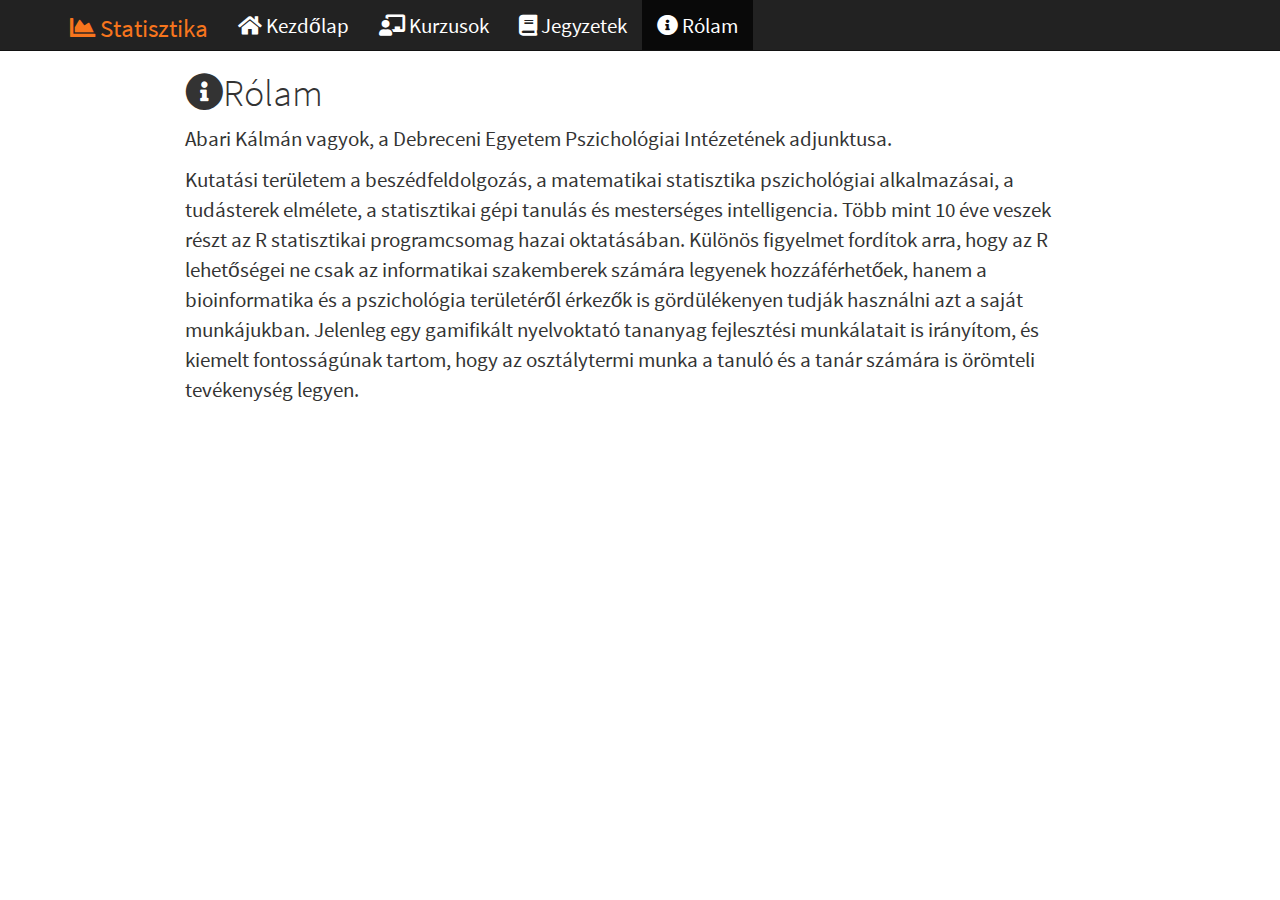
==== docs/about.html @ 7f88cefd "First" ====
<!DOCTYPE html>

<html>

<head>

<meta charset="utf-8" />
<meta name="generator" content="pandoc" />
<meta http-equiv="X-UA-Compatible" content="IE=EDGE" />




<title>Rólam</title>

<script src="site_libs/jquery-1.11.3/jquery.min.js"></script>
<meta name="viewport" content="width=device-width, initial-scale=1" />
<link href="site_libs/bootstrap-3.3.5/css/cosmo.min.css" rel="stylesheet" />
<script src="site_libs/bootstrap-3.3.5/js/bootstrap.min.js"></script>
<script src="site_libs/bootstrap-3.3.5/shim/html5shiv.min.js"></script>
<script src="site_libs/bootstrap-3.3.5/shim/respond.min.js"></script>
<script src="site_libs/navigation-1.1/tabsets.js"></script>
<link href="site_libs/highlightjs-9.12.0/textmate.css" rel="stylesheet" />
<script src="site_libs/highlightjs-9.12.0/highlight.js"></script>
<link href="site_libs/font-awesome-5.1.0/css/all.css" rel="stylesheet" />
<link href="site_libs/font-awesome-5.1.0/css/v4-shims.css" rel="stylesheet" />

<style type="text/css">code{white-space: pre;}</style>
<style type="text/css">
  pre:not([class]) {
    background-color: white;
  }
</style>
<script type="text/javascript">
if (window.hljs) {
  hljs.configure({languages: []});
  hljs.initHighlightingOnLoad();
  if (document.readyState && document.readyState === "complete") {
    window.setTimeout(function() { hljs.initHighlighting(); }, 0);
  }
}
</script>



<style type="text/css">
h1 {
  font-size: 34px;
}
h1.title {
  font-size: 38px;
}
h2 {
  font-size: 30px;
}
h3 {
  font-size: 24px;
}
h4 {
  font-size: 18px;
}
h5 {
  font-size: 16px;
}
h6 {
  font-size: 12px;
}
.table th:not([align]) {
  text-align: left;
}
</style>

<link rel="stylesheet" href="style.css" type="text/css" />



<style type = "text/css">
.main-container {
  max-width: 940px;
  margin-left: auto;
  margin-right: auto;
}
code {
  color: inherit;
  background-color: rgba(0, 0, 0, 0.04);
}
img {
  max-width:100%;
}
.tabbed-pane {
  padding-top: 12px;
}
.html-widget {
  margin-bottom: 20px;
}
button.code-folding-btn:focus {
  outline: none;
}
summary {
  display: list-item;
}
</style>


<style type="text/css">
/* padding for bootstrap navbar */
body {
  padding-top: 51px;
  padding-bottom: 40px;
}
/* offset scroll position for anchor links (for fixed navbar)  */
.section h1 {
  padding-top: 56px;
  margin-top: -56px;
}
.section h2 {
  padding-top: 56px;
  margin-top: -56px;
}
.section h3 {
  padding-top: 56px;
  margin-top: -56px;
}
.section h4 {
  padding-top: 56px;
  margin-top: -56px;
}
.section h5 {
  padding-top: 56px;
  margin-top: -56px;
}
.section h6 {
  padding-top: 56px;
  margin-top: -56px;
}
.dropdown-submenu {
  position: relative;
}
.dropdown-submenu>.dropdown-menu {
  top: 0;
  left: 100%;
  margin-top: -6px;
  margin-left: -1px;
  border-radius: 0 6px 6px 6px;
}
.dropdown-submenu:hover>.dropdown-menu {
  display: block;
}
.dropdown-submenu>a:after {
  display: block;
  content: " ";
  float: right;
  width: 0;
  height: 0;
  border-color: transparent;
  border-style: solid;
  border-width: 5px 0 5px 5px;
  border-left-color: #cccccc;
  margin-top: 5px;
  margin-right: -10px;
}
.dropdown-submenu:hover>a:after {
  border-left-color: #ffffff;
}
.dropdown-submenu.pull-left {
  float: none;
}
.dropdown-submenu.pull-left>.dropdown-menu {
  left: -100%;
  margin-left: 10px;
  border-radius: 6px 0 6px 6px;
}
</style>

<script>
// manage active state of menu based on current page
$(document).ready(function () {
  // active menu anchor
  href = window.location.pathname
  href = href.substr(href.lastIndexOf('/') + 1)
  if (href === "")
    href = "index.html";
  var menuAnchor = $('a[href="' + href + '"]');

  // mark it active
  menuAnchor.parent().addClass('active');

  // if it's got a parent navbar menu mark it active as well
  menuAnchor.closest('li.dropdown').addClass('active');
});
</script>

<!-- tabsets -->

<style type="text/css">
.tabset-dropdown > .nav-tabs {
  display: inline-table;
  max-height: 500px;
  min-height: 44px;
  overflow-y: auto;
  background: white;
  border: 1px solid #ddd;
  border-radius: 4px;
}

.tabset-dropdown > .nav-tabs > li.active:before {
  content: "";
  font-family: 'Glyphicons Halflings';
  display: inline-block;
  padding: 10px;
  border-right: 1px solid #ddd;
}

.tabset-dropdown > .nav-tabs.nav-tabs-open > li.active:before {
  content: "&#xe258;";
  border: none;
}

.tabset-dropdown > .nav-tabs.nav-tabs-open:before {
  content: "";
  font-family: 'Glyphicons Halflings';
  display: inline-block;
  padding: 10px;
  border-right: 1px solid #ddd;
}

.tabset-dropdown > .nav-tabs > li.active {
  display: block;
}

.tabset-dropdown > .nav-tabs > li > a,
.tabset-dropdown > .nav-tabs > li > a:focus,
.tabset-dropdown > .nav-tabs > li > a:hover {
  border: none;
  display: inline-block;
  border-radius: 4px;
  background-color: transparent;
}

.tabset-dropdown > .nav-tabs.nav-tabs-open > li {
  display: block;
  float: none;
}

.tabset-dropdown > .nav-tabs > li {
  display: none;
}
</style>

<!-- code folding -->




</head>

<body>


<div class="container-fluid main-container">




<div class="navbar navbar-default  navbar-fixed-top" role="navigation">
  <div class="container">
    <div class="navbar-header">
      <button type="button" class="navbar-toggle collapsed" data-toggle="collapse" data-target="#navbar">
        <span class="icon-bar"></span>
        <span class="icon-bar"></span>
        <span class="icon-bar"></span>
      </button>
      <a class="navbar-brand" href="index.html"><i class="fa fa-area-chart fa_custom"></i> Statisztika</a>
    </div>
    <div id="navbar" class="navbar-collapse collapse">
      <ul class="nav navbar-nav">
        <li>
  <a href="index.html">
    <span class="fa fa-home"></span>
     
    Kezdőlap
  </a>
</li>
<li>
  <a href="kurzusok.html">
    <span class="fa fa-chalkboard-teacher"></span>
     
    Kurzusok
  </a>
</li>
<li>
  <a href="jegyzetek.html">
    <span class="fa fa-book"></span>
     
    Jegyzetek
  </a>
</li>
<li>
  <a href="about.html">
    <span class="fa fa-info-circle"></span>
     
    Rólam
  </a>
</li>
      </ul>
      <ul class="nav navbar-nav navbar-right">
        
      </ul>
    </div><!--/.nav-collapse -->
  </div><!--/.container -->
</div><!--/.navbar -->

<div class="fluid-row" id="header">



<h1 class="title toc-ignore"><i class="fa fa-info-circle" aria-hidden="true"></i>Rólam</h1>

</div>


<p>Abari Kálmán vagyok, a Debreceni Egyetem Pszichológiai Intézetének adjunktusa.</p>
<p>Kutatási területem a beszédfeldolgozás, a matematikai statisztika pszichológiai alkalmazásai, a tudásterek elmélete, a statisztikai gépi tanulás és mesterséges intelligencia. Több mint 10 éve veszek részt az R statisztikai programcsomag hazai oktatásában. Különös figyelmet fordítok arra, hogy az R lehetőségei ne csak az informatikai szakemberek számára legyenek hozzáférhetőek, hanem a bioinformatika és a pszichológia területéről érkezők is gördülékenyen tudják használni azt a saját munkájukban. Jelenleg egy gamifikált nyelvoktató tananyag fejlesztési munkálatait is irányítom, és kiemelt fontosságúnak tartom, hogy az osztálytermi munka a tanuló és a tanár számára is örömteli tevékenység legyen.</p>




</div>

<script>

// add bootstrap table styles to pandoc tables
function bootstrapStylePandocTables() {
  $('tr.header').parent('thead').parent('table').addClass('table table-condensed');
}
$(document).ready(function () {
  bootstrapStylePandocTables();
});


</script>

<!-- tabsets -->

<script>
$(document).ready(function () {
  window.buildTabsets("TOC");
});

$(document).ready(function () {
  $('.tabset-dropdown > .nav-tabs > li').click(function () {
    $(this).parent().toggleClass('nav-tabs-open')
  });
});
</script>

<!-- code folding -->


<!-- dynamically load mathjax for compatibility with self-contained -->
<script>
  (function () {
    var script = document.createElement("script");
    script.type = "text/javascript";
    script.src  = "https://mathjax.rstudio.com/latest/MathJax.js?config=TeX-AMS-MML_HTMLorMML";
    document.getElementsByTagName("head")[0].appendChild(script);
  })();
</script>

</body>
</html>
---- docs/site_libs/bootstrap-3.3.5/css/cosmo.min.css ----
@font-face {
  font-family: 'Source Sans Pro';
  font-style: normal;
  font-weight: 300;
  src: url(fonts/SourceSansProLight.ttf) format('truetype');
}
@font-face {
  font-family: 'Source Sans Pro';
  font-style: normal;
  font-weight: 400;
  src: url(fonts/SourceSansPro.ttf) format('truetype');
}
@font-face {
  font-family: 'Source Sans Pro';
  font-style: normal;
  font-weight: 700;
  src: url(fonts/SourceSansProBold.ttf) format('truetype');
}

/*!
 * bootswatch v3.3.6
 * Homepage: http://bootswatch.com
 * Copyright 2012-2015 Thomas Park
 * Licensed under MIT
 * Based on Bootstrap
*//*!
 * Bootstrap v3.3.6 (http://getbootstrap.com)
 * Copyright 2011-2015 Twitter, Inc.
 * Licensed under MIT (https://github.com/twbs/bootstrap/blob/master/LICENSE)
 *//*! normalize.css v3.0.3 | MIT License | github.com/necolas/normalize.css */html{font-family:sans-serif;-ms-text-size-adjust:100%;-webkit-text-size-adjust:100%}body{margin:0}article,aside,details,figcaption,figure,footer,header,hgroup,main,menu,nav,section,summary{display:block}audio,canvas,progress,video{display:inline-block;vertical-align:baseline}audio:not([controls]){display:none;height:0}[hidden],template{display:none}a{background-color:transparent}a:active,a:hover{outline:0}abbr[title]{border-bottom:1px dotted}b,strong{font-weight:bold}dfn{font-style:italic}h1{font-size:2em;margin:0.67em 0}mark{background:#ff0;color:#000}small{font-size:80%}sub,sup{font-size:75%;line-height:0;position:relative;vertical-align:baseline}sup{top:-0.5em}sub{bottom:-0.25em}img{border:0}svg:not(:root){overflow:hidden}figure{margin:1em 40px}hr{-webkit-box-sizing:content-box;-moz-box-sizing:content-box;box-sizing:content-box;height:0}pre{overflow:auto}code,kbd,pre,samp{font-family:monospace, monospace;font-size:1em}button,input,optgroup,select,textarea{color:inherit;font:inherit;margin:0}button{overflow:visible}button,select{text-transform:none}button,html input[type="button"],input[type="reset"],input[type="submit"]{-webkit-appearance:button;cursor:pointer}button[disabled],html input[disabled]{cursor:default}button::-moz-focus-inner,input::-moz-focus-inner{border:0;padding:0}input{line-height:normal}input[type="checkbox"],input[type="radio"]{-webkit-box-sizing:border-box;-moz-box-sizing:border-box;box-sizing:border-box;padding:0}input[type="number"]::-webkit-inner-spin-button,input[type="number"]::-webkit-outer-spin-button{height:auto}input[type="search"]{-webkit-appearance:textfield;-webkit-box-sizing:content-box;-moz-box-sizing:content-box;box-sizing:content-box}input[type="search"]::-webkit-search-cancel-button,input[type="search"]::-webkit-search-decoration{-webkit-appearance:none}fieldset{border:1px solid #c0c0c0;margin:0 2px;padding:0.35em 0.625em 0.75em}legend{border:0;padding:0}textarea{overflow:auto}optgroup{font-weight:bold}table{border-collapse:collapse;border-spacing:0}td,th{padding:0}/*! Source: https://github.com/h5bp/html5-boilerplate/blob/master/src/css/main.css */@media print{*,*:before,*:after{background:transparent !important;color:#000 !important;-webkit-box-shadow:none !important;box-shadow:none !important;text-shadow:none !important}a,a:visited{text-decoration:underline}a[href]:after{content:" (" attr(href) ")"}abbr[title]:after{content:" (" attr(title) ")"}a[href^="#"]:after,a[href^="javascript:"]:after{content:""}pre,blockquote{border:1px solid #999;page-break-inside:avoid}thead{display:table-header-group}tr,img{page-break-inside:avoid}img{max-width:100% !important}p,h2,h3{orphans:3;widows:3}h2,h3{page-break-after:avoid}.navbar{display:none}.btn>.caret,.dropup>.btn>.caret{border-top-color:#000 !important}.label{border:1px solid #000}.table{border-collapse:collapse !important}.table td,.table th{background-color:#fff !important}.table-bordered th,.table-bordered td{border:1px solid #ddd !important}}@font-face{font-family:'Glyphicons Halflings';src:url('../fonts/glyphicons-halflings-regular.eot');src:url('../fonts/glyphicons-halflings-regular.eot?#iefix') format('embedded-opentype'),url('../fonts/glyphicons-halflings-regular.woff') format('woff'),url('../fonts/glyphicons-halflings-regular.ttf') format('truetype'),url('../fonts/glyphicons-halflings-regular.svg#glyphicons_halflingsregular') format('svg')}.glyphicon{position:relative;top:1px;display:inline-block;font-family:'Glyphicons Halflings';font-style:normal;font-weight:normal;line-height:1;-webkit-font-smoothing:antialiased;-moz-osx-font-smoothing:grayscale}.glyphicon-asterisk:before{content:"\002a"}.glyphicon-plus:before{content:"\002b"}.glyphicon-euro:before,.glyphicon-eur:before{content:"\20ac"}.glyphicon-minus:before{content:"\2212"}.glyphicon-cloud:before{content:"\2601"}.glyphicon-envelope:before{content:"\2709"}.glyphicon-pencil:before{content:"\270f"}.glyphicon-glass:before{content:"\e001"}.glyphicon-music:before{content:"\e002"}.glyphicon-search:before{content:"\e003"}.glyphicon-heart:before{content:"\e005"}.glyphicon-star:before{content:"\e006"}.glyphicon-star-empty:before{content:"\e007"}.glyphicon-user:before{content:"\e008"}.glyphicon-film:before{content:"\e009"}.glyphicon-th-large:before{content:"\e010"}.glyphicon-th:before{content:"\e011"}.glyphicon-th-list:before{content:"\e012"}.glyphicon-ok:before{content:"\e013"}.glyphicon-remove:before{content:"\e014"}.glyphicon-zoom-in:before{content:"\e015"}.glyphicon-zoom-out:before{content:"\e016"}.glyphicon-off:before{content:"\e017"}.glyphicon-signal:before{content:"\e018"}.glyphicon-cog:before{content:"\e019"}.glyphicon-trash:before{content:"\e020"}.glyphicon-home:before{content:"\e021"}.glyphicon-file:before{content:"\e022"}.glyphicon-time:before{content:"\e023"}.glyphicon-road:before{content:"\e024"}.glyphicon-download-alt:before{content:"\e025"}.glyphicon-download:before{content:"\e026"}.glyphicon-upload:before{content:"\e027"}.glyphicon-inbox:before{content:"\e028"}.glyphicon-play-circle:before{content:"\e029"}.glyphicon-repeat:before{content:"\e030"}.glyphicon-refresh:before{content:"\e031"}.glyphicon-list-alt:before{content:"\e032"}.glyphicon-lock:before{content:"\e033"}.glyphicon-flag:before{content:"\e034"}.glyphicon-headphones:before{content:"\e035"}.glyphicon-volume-off:before{content:"\e036"}.glyphicon-volume-down:before{content:"\e037"}.glyphicon-volume-up:before{content:"\e038"}.glyphicon-qrcode:before{content:"\e039"}.glyphicon-barcode:before{content:"\e040"}.glyphicon-tag:before{content:"\e041"}.glyphicon-tags:before{content:"\e042"}.glyphicon-book:before{content:"\e043"}.glyphicon-bookmark:before{content:"\e044"}.glyphicon-print:before{content:"\e045"}.glyphicon-camera:before{content:"\e046"}.glyphicon-font:before{content:"\e047"}.glyphicon-bold:before{content:"\e048"}.glyphicon-italic:before{content:"\e049"}.glyphicon-text-height:before{content:"\e050"}.glyphicon-text-width:before{content:"\e051"}.glyphicon-align-left:before{content:"\e052"}.glyphicon-align-center:before{content:"\e053"}.glyphicon-align-right:before{content:"\e054"}.glyphicon-align-justify:before{content:"\e055"}.glyphicon-list:before{content:"\e056"}.glyphicon-indent-left:before{content:"\e057"}.glyphicon-indent-right:before{content:"\e058"}.glyphicon-facetime-video:before{content:"\e059"}.glyphicon-picture:before{content:"\e060"}.glyphicon-map-marker:before{content:"\e062"}.glyphicon-adjust:before{content:"\e063"}.glyphicon-tint:before{content:"\e064"}.glyphicon-edit:before{content:"\e065"}.glyphicon-share:before{content:"\e066"}.glyphicon-check:before{content:"\e067"}.glyphicon-move:before{content:"\e068"}.glyphicon-step-backward:before{content:"\e069"}.glyphicon-fast-backward:before{content:"\e070"}.glyphicon-backward:before{content:"\e071"}.glyphicon-play:before{content:"\e072"}.glyphicon-pause:before{content:"\e073"}.glyphicon-stop:before{content:"\e074"}.glyphicon-forward:before{content:"\e075"}.glyphicon-fast-forward:before{content:"\e076"}.glyphicon-step-forward:before{content:"\e077"}.glyphicon-eject:before{content:"\e078"}.glyphicon-chevron-left:before{content:"\e079"}.glyphicon-chevron-right:before{content:"\e080"}.glyphicon-plus-sign:before{content:"\e081"}.glyphicon-minus-sign:before{content:"\e082"}.glyphicon-remove-sign:before{content:"\e083"}.glyphicon-ok-sign:before{content:"\e084"}.glyphicon-question-sign:before{content:"\e085"}.glyphicon-info-sign:before{content:"\e086"}.glyphicon-screenshot:before{content:"\e087"}.glyphicon-remove-circle:before{content:"\e088"}.glyphicon-ok-circle:before{content:"\e089"}.glyphicon-ban-circle:before{content:"\e090"}.glyphicon-arrow-left:before{content:"\e091"}.glyphicon-arrow-right:before{content:"\e092"}.glyphicon-arrow-up:before{content:"\e093"}.glyphicon-arrow-down:before{content:"\e094"}.glyphicon-share-alt:before{content:"\e095"}.glyphicon-resize-full:before{content:"\e096"}.glyphicon-resize-small:before{content:"\e097"}.glyphicon-exclamation-sign:before{content:"\e101"}.glyphicon-gift:before{content:"\e102"}.glyphicon-leaf:before{content:"\e103"}.glyphicon-fire:before{content:"\e104"}.glyphicon-eye-open:before{content:"\e105"}.glyphicon-eye-close:before{content:"\e106"}.glyphicon-warning-sign:before{content:"\e107"}.glyphicon-plane:before{content:"\e108"}.glyphicon-calendar:before{content:"\e109"}.glyphicon-random:before{content:"\e110"}.glyphicon-comment:before{content:"\e111"}.glyphicon-magnet:before{content:"\e112"}.glyphicon-chevron-up:before{content:"\e113"}.glyphicon-chevron-down:before{content:"\e114"}.glyphicon-retweet:before{content:"\e115"}.glyphicon-shopping-cart:before{content:"\e116"}.glyphicon-folder-close:before{content:"\e117"}.glyphicon-folder-open:before{content:"\e118"}.glyphicon-resize-vertical:before{content:"\e119"}.glyphicon-resize-horizontal:before{content:"\e120"}.glyphicon-hdd:before{content:"\e121"}.glyphicon-bullhorn:before{content:"\e122"}.glyphicon-bell:before{content:"\e123"}.glyphicon-certificate:before{content:"\e124"}.glyphicon-thumbs-up:before{content:"\e125"}.glyphicon-thumbs-down:before{content:"\e126"}.glyphicon-hand-right:before{content:"\e127"}.glyphicon-hand-left:before{content:"\e128"}.glyphicon-hand-up:before{content:"\e129"}.glyphicon-hand-down:before{content:"\e130"}.glyphicon-circle-arrow-right:before{content:"\e131"}.glyphicon-circle-arrow-left:before{content:"\e132"}.glyphicon-circle-arrow-up:before{content:"\e133"}.glyphicon-circle-arrow-down:before{content:"\e134"}.glyphicon-globe:before{content:"\e135"}.glyphicon-wrench:before{content:"\e136"}.glyphicon-tasks:before{content:"\e137"}.glyphicon-filter:before{content:"\e138"}.glyphicon-briefcase:before{content:"\e139"}.glyphicon-fullscreen:before{content:"\e140"}.glyphicon-dashboard:before{content:"\e141"}.glyphicon-paperclip:before{content:"\e142"}.glyphicon-heart-empty:before{content:"\e143"}.glyphicon-link:before{content:"\e144"}.glyphicon-phone:before{content:"\e145"}.glyphicon-pushpin:before{content:"\e146"}.glyphicon-usd:before{content:"\e148"}.glyphicon-gbp:before{content:"\e149"}.glyphicon-sort:before{content:"\e150"}.glyphicon-sort-by-alphabet:before{content:"\e151"}.glyphicon-sort-by-alphabet-alt:before{content:"\e152"}.glyphicon-sort-by-order:before{content:"\e153"}.glyphicon-sort-by-order-alt:before{content:"\e154"}.glyphicon-sort-by-attributes:before{content:"\e155"}.glyphicon-sort-by-attributes-alt:before{content:"\e156"}.glyphicon-unchecked:before{content:"\e157"}.glyphicon-expand:before{content:"\e158"}.glyphicon-collapse-down:before{content:"\e159"}.glyphicon-collapse-up:before{content:"\e160"}.glyphicon-log-in:before{content:"\e161"}.glyphicon-flash:before{content:"\e162"}.glyphicon-log-out:before{content:"\e163"}.glyphicon-new-window:before{content:"\e164"}.glyphicon-record:before{content:"\e165"}.glyphicon-save:before{content:"\e166"}.glyphicon-open:before{content:"\e167"}.glyphicon-saved:before{content:"\e168"}.glyphicon-import:before{content:"\e169"}.glyphicon-export:before{content:"\e170"}.glyphicon-send:before{content:"\e171"}.glyphicon-floppy-disk:before{content:"\e172"}.glyphicon-floppy-saved:before{content:"\e173"}.glyphicon-floppy-remove:before{content:"\e174"}.glyphicon-floppy-save:before{content:"\e175"}.glyphicon-floppy-open:before{content:"\e176"}.glyphicon-credit-card:before{content:"\e177"}.glyphicon-transfer:before{content:"\e178"}.glyphicon-cutlery:before{content:"\e179"}.glyphicon-header:before{content:"\e180"}.glyphicon-compressed:before{content:"\e181"}.glyphicon-earphone:before{content:"\e182"}.glyphicon-phone-alt:before{content:"\e183"}.glyphicon-tower:before{content:"\e184"}.glyphicon-stats:before{content:"\e185"}.glyphicon-sd-video:before{content:"\e186"}.glyphicon-hd-video:before{content:"\e187"}.glyphicon-subtitles:before{content:"\e188"}.glyphicon-sound-stereo:before{content:"\e189"}.glyphicon-sound-dolby:before{content:"\e190"}.glyphicon-sound-5-1:before{content:"\e191"}.glyphicon-sound-6-1:before{content:"\e192"}.glyphicon-sound-7-1:before{content:"\e193"}.glyphicon-copyright-mark:before{content:"\e194"}.glyphicon-registration-mark:before{content:"\e195"}.glyphicon-cloud-download:before{content:"\e197"}.glyphicon-cloud-upload:before{content:"\e198"}.glyphicon-tree-conifer:before{content:"\e199"}.glyphicon-tree-deciduous:before{content:"\e200"}.glyphicon-cd:before{content:"\e201"}.glyphicon-save-file:before{content:"\e202"}.glyphicon-open-file:before{content:"\e203"}.glyphicon-level-up:before{content:"\e204"}.glyphicon-copy:before{content:"\e205"}.glyphicon-paste:before{content:"\e206"}.glyphicon-alert:before{content:"\e209"}.glyphicon-equalizer:before{content:"\e210"}.glyphicon-king:before{content:"\e211"}.glyphicon-queen:before{content:"\e212"}.glyphicon-pawn:before{content:"\e213"}.glyphicon-bishop:before{content:"\e214"}.glyphicon-knight:before{content:"\e215"}.glyphicon-baby-formula:before{content:"\e216"}.glyphicon-tent:before{content:"\26fa"}.glyphicon-blackboard:before{content:"\e218"}.glyphicon-bed:before{content:"\e219"}.glyphicon-apple:before{content:"\f8ff"}.glyphicon-erase:before{content:"\e221"}.glyphicon-hourglass:before{content:"\231b"}.glyphicon-lamp:before{content:"\e223"}.glyphicon-duplicate:before{content:"\e224"}.glyphicon-piggy-bank:before{content:"\e225"}.glyphicon-scissors:before{content:"\e226"}.glyphicon-bitcoin:before{content:"\e227"}.glyphicon-btc:before{content:"\e227"}.glyphicon-xbt:before{content:"\e227"}.glyphicon-yen:before{content:"\00a5"}.glyphicon-jpy:before{content:"\00a5"}.glyphicon-ruble:before{content:"\20bd"}.glyphicon-rub:before{content:"\20bd"}.glyphicon-scale:before{content:"\e230"}.glyphicon-ice-lolly:before{content:"\e231"}.glyphicon-ice-lolly-tasted:before{content:"\e232"}.glyphicon-education:before{content:"\e233"}.glyphicon-option-horizontal:before{content:"\e234"}.glyphicon-option-vertical:before{content:"\e235"}.glyphicon-menu-hamburger:before{content:"\e236"}.glyphicon-modal-window:before{content:"\e237"}.glyphicon-oil:before{content:"\e238"}.glyphicon-grain:before{content:"\e239"}.glyphicon-sunglasses:before{content:"\e240"}.glyphicon-text-size:before{content:"\e241"}.glyphicon-text-color:before{content:"\e242"}.glyphicon-text-background:before{content:"\e243"}.glyphicon-object-align-top:before{content:"\e244"}.glyphicon-object-align-bottom:before{content:"\e245"}.glyphicon-object-align-horizontal:before{content:"\e246"}.glyphicon-object-align-left:before{content:"\e247"}.glyphicon-object-align-vertical:before{content:"\e248"}.glyphicon-object-align-right:before{content:"\e249"}.glyphicon-triangle-right:before{content:"\e250"}.glyphicon-triangle-left:before{content:"\e251"}.glyphicon-triangle-bottom:before{content:"\e252"}.glyphicon-triangle-top:before{content:"\e253"}.glyphicon-console:before{content:"\e254"}.glyphicon-superscript:before{content:"\e255"}.glyphicon-subscript:before{content:"\e256"}.glyphicon-menu-left:before{content:"\e257"}.glyphicon-menu-right:before{content:"\e258"}.glyphicon-menu-down:before{content:"\e259"}.glyphicon-menu-up:before{content:"\e260"}*{-webkit-box-sizing:border-box;-moz-box-sizing:border-box;box-sizing:border-box}*:before,*:after{-webkit-box-sizing:border-box;-moz-box-sizing:border-box;box-sizing:border-box}html{font-size:10px;-webkit-tap-highlight-color:rgba(0,0,0,0)}body{font-family:"Source Sans Pro",Calibri,Candara,Arial,sans-serif;font-size:15px;line-height:1.42857143;color:#333333;background-color:#ffffff}input,button,select,textarea{font-family:inherit;font-size:inherit;line-height:inherit}a{color:#2780e3;text-decoration:none}a:hover,a:focus{color:#165ba8;text-decoration:underline}a:focus{outline:thin dotted;outline:5px auto -webkit-focus-ring-color;outline-offset:-2px}figure{margin:0}img{vertical-align:middle}.img-responsive,.thumbnail>img,.thumbnail a>img,.carousel-inner>.item>img,.carousel-inner>.item>a>img{display:block;max-width:100%;height:auto}.img-rounded{border-radius:0}.img-thumbnail{padding:4px;line-height:1.42857143;background-color:#ffffff;border:1px solid #dddddd;border-radius:0;-webkit-transition:all .2s ease-in-out;-o-transition:all .2s ease-in-out;transition:all .2s ease-in-out;display:inline-block;max-width:100%;height:auto}.img-circle{border-radius:50%}hr{margin-top:21px;margin-bottom:21px;border:0;border-top:1px solid #e6e6e6}.sr-only{position:absolute;width:1px;height:1px;margin:-1px;padding:0;overflow:hidden;clip:rect(0, 0, 0, 0);border:0}.sr-only-focusable:active,.sr-only-focusable:focus{position:static;width:auto;height:auto;margin:0;overflow:visible;clip:auto}[role="button"]{cursor:pointer}h1,h2,h3,h4,h5,h6,.h1,.h2,.h3,.h4,.h5,.h6{font-family:"Source Sans Pro",Calibri,Candara,Arial,sans-serif;font-weight:300;line-height:1.1;color:inherit}h1 small,h2 small,h3 small,h4 small,h5 small,h6 small,.h1 small,.h2 small,.h3 small,.h4 small,.h5 small,.h6 small,h1 .small,h2 .small,h3 .small,h4 .small,h5 .small,h6 .small,.h1 .small,.h2 .small,.h3 .small,.h4 .small,.h5 .small,.h6 .small{font-weight:normal;line-height:1;color:#999999}h1,.h1,h2,.h2,h3,.h3{margin-top:21px;margin-bottom:10.5px}h1 small,.h1 small,h2 small,.h2 small,h3 small,.h3 small,h1 .small,.h1 .small,h2 .small,.h2 .small,h3 .small,.h3 .small{font-size:65%}h4,.h4,h5,.h5,h6,.h6{margin-top:10.5px;margin-bottom:10.5px}h4 small,.h4 small,h5 small,.h5 small,h6 small,.h6 small,h4 .small,.h4 .small,h5 .small,.h5 .small,h6 .small,.h6 .small{font-size:75%}h1,.h1{font-size:39px}h2,.h2{font-size:32px}h3,.h3{font-size:26px}h4,.h4{font-size:19px}h5,.h5{font-size:15px}h6,.h6{font-size:13px}p{margin:0 0 10.5px}.lead{margin-bottom:21px;font-size:17px;font-weight:300;line-height:1.4}@media (min-width:768px){.lead{font-size:22.5px}}small,.small{font-size:86%}mark,.mark{background-color:#ff7518;padding:.2em}.text-left{text-align:left}.text-right{text-align:right}.text-center{text-align:center}.text-justify{text-align:justify}.text-nowrap{white-space:nowrap}.text-lowercase{text-transform:lowercase}.text-uppercase{text-transform:uppercase}.text-capitalize{text-transform:capitalize}.text-muted{color:#999999}.text-primary{color:#2780e3}a.text-primary:hover,a.text-primary:focus{color:#1967be}.text-success{color:#ffffff}a.text-success:hover,a.text-success:focus{color:#e6e6e6}.text-info{color:#ffffff}a.text-info:hover,a.text-info:focus{color:#e6e6e6}.text-warning{color:#ffffff}a.text-warning:hover,a.text-warning:focus{color:#e6e6e6}.text-danger{color:#ffffff}a.text-danger:hover,a.text-danger:focus{color:#e6e6e6}.bg-primary{color:#fff;background-color:#2780e3}a.bg-primary:hover,a.bg-primary:focus{background-color:#1967be}.bg-success{background-color:#3fb618}a.bg-success:hover,a.bg-success:focus{background-color:#2f8912}.bg-info{background-color:#9954bb}a.bg-info:hover,a.bg-info:focus{background-color:#7e3f9d}.bg-warning{background-color:#ff7518}a.bg-warning:hover,a.bg-warning:focus{background-color:#e45c00}.bg-danger{background-color:#ff0039}a.bg-danger:hover,a.bg-danger:focus{background-color:#cc002e}.page-header{padding-bottom:9.5px;margin:42px 0 21px;border-bottom:1px solid #e6e6e6}ul,ol{margin-top:0;margin-bottom:10.5px}ul ul,ol ul,ul ol,ol ol{margin-bottom:0}.list-unstyled{padding-left:0;list-style:none}.list-inline{padding-left:0;list-style:none;margin-left:-5px}.list-inline>li{display:inline-block;padding-left:5px;padding-right:5px}dl{margin-top:0;margin-bottom:21px}dt,dd{line-height:1.42857143}dt{font-weight:bold}dd{margin-left:0}@media (min-width:768px){.dl-horizontal dt{float:left;width:160px;clear:left;text-align:right;overflow:hidden;text-overflow:ellipsis;white-space:nowrap}.dl-horizontal dd{margin-left:180px}}abbr[title],abbr[data-original-title]{cursor:help;border-bottom:1px dotted #999999}.initialism{font-size:90%;text-transform:uppercase}blockquote{padding:10.5px 21px;margin:0 0 21px;font-size:18.75px;border-left:5px solid #e6e6e6}blockquote p:last-child,blockquote ul:last-child,blockquote ol:last-child{margin-bottom:0}blockquote footer,blockquote small,blockquote .small{display:block;font-size:80%;line-height:1.42857143;color:#999999}blockquote footer:before,blockquote small:before,blockquote .small:before{content:'\2014 \00A0'}.blockquote-reverse,blockquote.pull-right{padding-right:15px;padding-left:0;border-right:5px solid #e6e6e6;border-left:0;text-align:right}.blockquote-reverse footer:before,blockquote.pull-right footer:before,.blockquote-reverse small:before,blockquote.pull-right small:before,.blockquote-reverse .small:before,blockquote.pull-right .small:before{content:''}.blockquote-reverse footer:after,blockquote.pull-right footer:after,.blockquote-reverse small:after,blockquote.pull-right small:after,.blockquote-reverse .small:after,blockquote.pull-right .small:after{content:'\00A0 \2014'}address{margin-bottom:21px;font-style:normal;line-height:1.42857143}code,kbd,pre,samp{font-family:monospace}code{padding:2px 4px;font-size:90%;color:#c7254e;background-color:#f9f2f4;border-radius:0}kbd{padding:2px 4px;font-size:90%;color:#ffffff;background-color:#333333;border-radius:0;-webkit-box-shadow:inset 0 -1px 0 rgba(0,0,0,0.25);box-shadow:inset 0 -1px 0 rgba(0,0,0,0.25)}kbd kbd{padding:0;font-size:100%;font-weight:bold;-webkit-box-shadow:none;box-shadow:none}pre{display:block;padding:10px;margin:0 0 10.5px;font-size:14px;line-height:1.42857143;word-break:break-all;word-wrap:break-word;color:#333333;background-color:#f5f5f5;border:1px solid #cccccc;border-radius:0}pre code{padding:0;font-size:inherit;color:inherit;white-space:pre-wrap;background-color:transparent;border-radius:0}.pre-scrollable{max-height:340px;overflow-y:scroll}.container{margin-right:auto;margin-left:auto;padding-left:15px;padding-right:15px}@media (min-width:768px){.container{width:750px}}@media (min-width:992px){.container{width:970px}}@media (min-width:1200px){.container{width:1170px}}.container-fluid{margin-right:auto;margin-left:auto;padding-left:15px;padding-right:15px}.row{margin-left:-15px;margin-right:-15px}.col-xs-1,.col-sm-1,.col-md-1,.col-lg-1,.col-xs-2,.col-sm-2,.col-md-2,.col-lg-2,.col-xs-3,.col-sm-3,.col-md-3,.col-lg-3,.col-xs-4,.col-sm-4,.col-md-4,.col-lg-4,.col-xs-5,.col-sm-5,.col-md-5,.col-lg-5,.col-xs-6,.col-sm-6,.col-md-6,.col-lg-6,.col-xs-7,.col-sm-7,.col-md-7,.col-lg-7,.col-xs-8,.col-sm-8,.col-md-8,.col-lg-8,.col-xs-9,.col-sm-9,.col-md-9,.col-lg-9,.col-xs-10,.col-sm-10,.col-md-10,.col-lg-10,.col-xs-11,.col-sm-11,.col-md-11,.col-lg-11,.col-xs-12,.col-sm-12,.col-md-12,.col-lg-12{position:relative;min-height:1px;padding-left:15px;padding-right:15px}.col-xs-1,.col-xs-2,.col-xs-3,.col-xs-4,.col-xs-5,.col-xs-6,.col-xs-7,.col-xs-8,.col-xs-9,.col-xs-10,.col-xs-11,.col-xs-12{float:left}.col-xs-12{width:100%}.col-xs-11{width:91.66666667%}.col-xs-10{width:83.33333333%}.col-xs-9{width:75%}.col-xs-8{width:66.66666667%}.col-xs-7{width:58.33333333%}.col-xs-6{width:50%}.col-xs-5{width:41.66666667%}.col-xs-4{width:33.33333333%}.col-xs-3{width:25%}.col-xs-2{width:16.66666667%}.col-xs-1{width:8.33333333%}.col-xs-pull-12{right:100%}.col-xs-pull-11{right:91.66666667%}.col-xs-pull-10{right:83.33333333%}.col-xs-pull-9{right:75%}.col-xs-pull-8{right:66.66666667%}.col-xs-pull-7{right:58.33333333%}.col-xs-pull-6{right:50%}.col-xs-pull-5{right:41.66666667%}.col-xs-pull-4{right:33.33333333%}.col-xs-pull-3{right:25%}.col-xs-pull-2{right:16.66666667%}.col-xs-pull-1{right:8.33333333%}.col-xs-pull-0{right:auto}.col-xs-push-12{left:100%}.col-xs-push-11{left:91.66666667%}.col-xs-push-10{left:83.33333333%}.col-xs-push-9{left:75%}.col-xs-push-8{left:66.66666667%}.col-xs-push-7{left:58.33333333%}.col-xs-push-6{left:50%}.col-xs-push-5{left:41.66666667%}.col-xs-push-4{left:33.33333333%}.col-xs-push-3{left:25%}.col-xs-push-2{left:16.66666667%}.col-xs-push-1{left:8.33333333%}.col-xs-push-0{left:auto}.col-xs-offset-12{margin-left:100%}.col-xs-offset-11{margin-left:91.66666667%}.col-xs-offset-10{margin-left:83.33333333%}.col-xs-offset-9{margin-left:75%}.col-xs-offset-8{margin-left:66.66666667%}.col-xs-offset-7{margin-left:58.33333333%}.col-xs-offset-6{margin-left:50%}.col-xs-offset-5{margin-left:41.66666667%}.col-xs-offset-4{margin-left:33.33333333%}.col-xs-offset-3{margin-left:25%}.col-xs-offset-2{margin-left:16.66666667%}.col-xs-offset-1{margin-left:8.33333333%}.col-xs-offset-0{margin-left:0%}@media (min-width:768px){.col-sm-1,.col-sm-2,.col-sm-3,.col-sm-4,.col-sm-5,.col-sm-6,.col-sm-7,.col-sm-8,.col-sm-9,.col-sm-10,.col-sm-11,.col-sm-12{float:left}.col-sm-12{width:100%}.col-sm-11{width:91.66666667%}.col-sm-10{width:83.33333333%}.col-sm-9{width:75%}.col-sm-8{width:66.66666667%}.col-sm-7{width:58.33333333%}.col-sm-6{width:50%}.col-sm-5{width:41.66666667%}.col-sm-4{width:33.33333333%}.col-sm-3{width:25%}.col-sm-2{width:16.66666667%}.col-sm-1{width:8.33333333%}.col-sm-pull-12{right:100%}.col-sm-pull-11{right:91.66666667%}.col-sm-pull-10{right:83.33333333%}.col-sm-pull-9{right:75%}.col-sm-pull-8{right:66.66666667%}.col-sm-pull-7{right:58.33333333%}.col-sm-pull-6{right:50%}.col-sm-pull-5{right:41.66666667%}.col-sm-pull-4{right:33.33333333%}.col-sm-pull-3{right:25%}.col-sm-pull-2{right:16.66666667%}.col-sm-pull-1{right:8.33333333%}.col-sm-pull-0{right:auto}.col-sm-push-12{left:100%}.col-sm-push-11{left:91.66666667%}.col-sm-push-10{left:83.33333333%}.col-sm-push-9{left:75%}.col-sm-push-8{left:66.66666667%}.col-sm-push-7{left:58.33333333%}.col-sm-push-6{left:50%}.col-sm-push-5{left:41.66666667%}.col-sm-push-4{left:33.33333333%}.col-sm-push-3{left:25%}.col-sm-push-2{left:16.66666667%}.col-sm-push-1{left:8.33333333%}.col-sm-push-0{left:auto}.col-sm-offset-12{margin-left:100%}.col-sm-offset-11{margin-left:91.66666667%}.col-sm-offset-10{margin-left:83.33333333%}.col-sm-offset-9{margin-left:75%}.col-sm-offset-8{margin-left:66.66666667%}.col-sm-offset-7{margin-left:58.33333333%}.col-sm-offset-6{margin-left:50%}.col-sm-offset-5{margin-left:41.66666667%}.col-sm-offset-4{margin-left:33.33333333%}.col-sm-offset-3{margin-left:25%}.col-sm-offset-2{margin-left:16.66666667%}.col-sm-offset-1{margin-left:8.33333333%}.col-sm-offset-0{margin-left:0%}}@media (min-width:992px){.col-md-1,.col-md-2,.col-md-3,.col-md-4,.col-md-5,.col-md-6,.col-md-7,.col-md-8,.col-md-9,.col-md-10,.col-md-11,.col-md-12{float:left}.col-md-12{width:100%}.col-md-11{width:91.66666667%}.col-md-10{width:83.33333333%}.col-md-9{width:75%}.col-md-8{width:66.66666667%}.col-md-7{width:58.33333333%}.col-md-6{width:50%}.col-md-5{width:41.66666667%}.col-md-4{width:33.33333333%}.col-md-3{width:25%}.col-md-2{width:16.66666667%}.col-md-1{width:8.33333333%}.col-md-pull-12{right:100%}.col-md-pull-11{right:91.66666667%}.col-md-pull-10{right:83.33333333%}.col-md-pull-9{right:75%}.col-md-pull-8{right:66.66666667%}.col-md-pull-7{right:58.33333333%}.col-md-pull-6{right:50%}.col-md-pull-5{right:41.66666667%}.col-md-pull-4{right:33.33333333%}.col-md-pull-3{right:25%}.col-md-pull-2{right:16.66666667%}.col-md-pull-1{right:8.33333333%}.col-md-pull-0{right:auto}.col-md-push-12{left:100%}.col-md-push-11{left:91.66666667%}.col-md-push-10{left:83.33333333%}.col-md-push-9{left:75%}.col-md-push-8{left:66.66666667%}.col-md-push-7{left:58.33333333%}.col-md-push-6{left:50%}.col-md-push-5{left:41.66666667%}.col-md-push-4{left:33.33333333%}.col-md-push-3{left:25%}.col-md-push-2{left:16.66666667%}.col-md-push-1{left:8.33333333%}.col-md-push-0{left:auto}.col-md-offset-12{margin-left:100%}.col-md-offset-11{margin-left:91.66666667%}.col-md-offset-10{margin-left:83.33333333%}.col-md-offset-9{margin-left:75%}.col-md-offset-8{margin-left:66.66666667%}.col-md-offset-7{margin-left:58.33333333%}.col-md-offset-6{margin-left:50%}.col-md-offset-5{margin-left:41.66666667%}.col-md-offset-4{margin-left:33.33333333%}.col-md-offset-3{margin-left:25%}.col-md-offset-2{margin-left:16.66666667%}.col-md-offset-1{margin-left:8.33333333%}.col-md-offset-0{margin-left:0%}}@media (min-width:1200px){.col-lg-1,.col-lg-2,.col-lg-3,.col-lg-4,.col-lg-5,.col-lg-6,.col-lg-7,.col-lg-8,.col-lg-9,.col-lg-10,.col-lg-11,.col-lg-12{float:left}.col-lg-12{width:100%}.col-lg-11{width:91.66666667%}.col-lg-10{width:83.33333333%}.col-lg-9{width:75%}.col-lg-8{width:66.66666667%}.col-lg-7{width:58.33333333%}.col-lg-6{width:50%}.col-lg-5{width:41.66666667%}.col-lg-4{width:33.33333333%}.col-lg-3{width:25%}.col-lg-2{width:16.66666667%}.col-lg-1{width:8.33333333%}.col-lg-pull-12{right:100%}.col-lg-pull-11{right:91.66666667%}.col-lg-pull-10{right:83.33333333%}.col-lg-pull-9{right:75%}.col-lg-pull-8{right:66.66666667%}.col-lg-pull-7{right:58.33333333%}.col-lg-pull-6{right:50%}.col-lg-pull-5{right:41.66666667%}.col-lg-pull-4{right:33.33333333%}.col-lg-pull-3{right:25%}.col-lg-pull-2{right:16.66666667%}.col-lg-pull-1{right:8.33333333%}.col-lg-pull-0{right:auto}.col-lg-push-12{left:100%}.col-lg-push-11{left:91.66666667%}.col-lg-push-10{left:83.33333333%}.col-lg-push-9{left:75%}.col-lg-push-8{left:66.66666667%}.col-lg-push-7{left:58.33333333%}.col-lg-push-6{left:50%}.col-lg-push-5{left:41.66666667%}.col-lg-push-4{left:33.33333333%}.col-lg-push-3{left:25%}.col-lg-push-2{left:16.66666667%}.col-lg-push-1{left:8.33333333%}.col-lg-push-0{left:auto}.col-lg-offset-12{margin-left:100%}.col-lg-offset-11{margin-left:91.66666667%}.col-lg-offset-10{margin-left:83.33333333%}.col-lg-offset-9{margin-left:75%}.col-lg-offset-8{margin-left:66.66666667%}.col-lg-offset-7{margin-left:58.33333333%}.col-lg-offset-6{margin-left:50%}.col-lg-offset-5{margin-left:41.66666667%}.col-lg-offset-4{margin-left:33.33333333%}.col-lg-offset-3{margin-left:25%}.col-lg-offset-2{margin-left:16.66666667%}.col-lg-offset-1{margin-left:8.33333333%}.col-lg-offset-0{margin-left:0%}}table{background-color:transparent}caption{padding-top:8px;padding-bottom:8px;color:#999999;text-align:left}th{}.table{width:100%;max-width:100%;margin-bottom:21px}.table>thead>tr>th,.table>tbody>tr>th,.table>tfoot>tr>th,.table>thead>tr>td,.table>tbody>tr>td,.table>tfoot>tr>td{padding:8px;line-height:1.42857143;vertical-align:top;border-top:1px solid #dddddd}.table>thead>tr>th{vertical-align:bottom;border-bottom:2px solid #dddddd}.table>caption+thead>tr:first-child>th,.table>colgroup+thead>tr:first-child>th,.table>thead:first-child>tr:first-child>th,.table>caption+thead>tr:first-child>td,.table>colgroup+thead>tr:first-child>td,.table>thead:first-child>tr:first-child>td{border-top:0}.table>tbody+tbody{border-top:2px solid #dddddd}.table .table{background-color:#ffffff}.table-condensed>thead>tr>th,.table-condensed>tbody>tr>th,.table-condensed>tfoot>tr>th,.table-condensed>thead>tr>td,.table-condensed>tbody>tr>td,.table-condensed>tfoot>tr>td{padding:5px}.table-bordered{border:1px solid #dddddd}.table-bordered>thead>tr>th,.table-bordered>tbody>tr>th,.table-bordered>tfoot>tr>th,.table-bordered>thead>tr>td,.table-bordered>tbody>tr>td,.table-bordered>tfoot>tr>td{border:1px solid #dddddd}.table-bordered>thead>tr>th,.table-bordered>thead>tr>td{border-bottom-width:2px}.table-striped>tbody>tr:nth-of-type(odd){background-color:#f9f9f9}.table-hover>tbody>tr:hover{background-color:#f5f5f5}table col[class*="col-"]{position:static;float:none;display:table-column}table td[class*="col-"],table th[class*="col-"]{position:static;float:none;display:table-cell}.table>thead>tr>td.active,.table>tbody>tr>td.active,.table>tfoot>tr>td.active,.table>thead>tr>th.active,.table>tbody>tr>th.active,.table>tfoot>tr>th.active,.table>thead>tr.active>td,.table>tbody>tr.active>td,.table>tfoot>tr.active>td,.table>thead>tr.active>th,.table>tbody>tr.active>th,.table>tfoot>tr.active>th{background-color:#f5f5f5}.table-hover>tbody>tr>td.active:hover,.table-hover>tbody>tr>th.active:hover,.table-hover>tbody>tr.active:hover>td,.table-hover>tbody>tr:hover>.active,.table-hover>tbody>tr.active:hover>th{background-color:#e8e8e8}.table>thead>tr>td.success,.table>tbody>tr>td.success,.table>tfoot>tr>td.success,.table>thead>tr>th.success,.table>tbody>tr>th.success,.table>tfoot>tr>th.success,.table>thead>tr.success>td,.table>tbody>tr.success>td,.table>tfoot>tr.success>td,.table>thead>tr.success>th,.table>tbody>tr.success>th,.table>tfoot>tr.success>th{background-color:#3fb618}.table-hover>tbody>tr>td.success:hover,.table-hover>tbody>tr>th.success:hover,.table-hover>tbody>tr.success:hover>td,.table-hover>tbody>tr:hover>.success,.table-hover>tbody>tr.success:hover>th{background-color:#379f15}.table>thead>tr>td.info,.table>tbody>tr>td.info,.table>tfoot>tr>td.info,.table>thead>tr>th.info,.table>tbody>tr>th.info,.table>tfoot>tr>th.info,.table>thead>tr.info>td,.table>tbody>tr.info>td,.table>tfoot>tr.info>td,.table>thead>tr.info>th,.table>tbody>tr.info>th,.table>tfoot>tr.info>th{background-color:#9954bb}.table-hover>tbody>tr>td.info:hover,.table-hover>tbody>tr>th.info:hover,.table-hover>tbody>tr.info:hover>td,.table-hover>tbody>tr:hover>.info,.table-hover>tbody>tr.info:hover>th{background-color:#8d46b0}.table>thead>tr>td.warning,.table>tbody>tr>td.warning,.table>tfoot>tr>td.warning,.table>thead>tr>th.warning,.table>tbody>tr>th.warning,.table>tfoot>tr>th.warning,.table>thead>tr.warning>td,.table>tbody>tr.warning>td,.table>tfoot>tr.warning>td,.table>thead>tr.warning>th,.table>tbody>tr.warning>th,.table>tfoot>tr.warning>th{background-color:#ff7518}.table-hover>tbody>tr>td.warning:hover,.table-hover>tbody>tr>th.warning:hover,.table-hover>tbody>tr.warning:hover>td,.table-hover>tbody>tr:hover>.warning,.table-hover>tbody>tr.warning:hover>th{background-color:#fe6600}.table>thead>tr>td.danger,.table>tbody>tr>td.danger,.table>tfoot>tr>td.danger,.table>thead>tr>th.danger,.table>tbody>tr>th.danger,.table>tfoot>tr>th.danger,.table>thead>tr.danger>td,.table>tbody>tr.danger>td,.table>tfoot>tr.danger>td,.table>thead>tr.danger>th,.table>tbody>tr.danger>th,.table>tfoot>tr.danger>th{background-color:#ff0039}.table-hover>tbody>tr>td.danger:hover,.table-hover>tbody>tr>th.danger:hover,.table-hover>tbody>tr.danger:hover>td,.table-hover>tbody>tr:hover>.danger,.table-hover>tbody>tr.danger:hover>th{background-color:#e60033}.table-responsive{overflow-x:auto;min-height:0.01%}@media screen and (max-width:767px){.table-responsive{width:100%;margin-bottom:15.75px;overflow-y:hidden;-ms-overflow-style:-ms-autohiding-scrollbar;border:1px solid #dddddd}.table-responsive>.table{margin-bottom:0}.table-responsive>.table>thead>tr>th,.table-responsive>.table>tbody>tr>th,.table-responsive>.table>tfoot>tr>th,.table-responsive>.table>thead>tr>td,.table-responsive>.table>tbody>tr>td,.table-responsive>.table>tfoot>tr>td{white-space:nowrap}.table-responsive>.table-bordered{border:0}.table-responsive>.table-bordered>thead>tr>th:first-child,.table-responsive>.table-bordered>tbody>tr>th:first-child,.table-responsive>.table-bordered>tfoot>tr>th:first-child,.table-responsive>.table-bordered>thead>tr>td:first-child,.table-responsive>.table-bordered>tbody>tr>td:first-child,.table-responsive>.table-bordered>tfoot>tr>td:first-child{border-left:0}.table-responsive>.table-bordered>thead>tr>th:last-child,.table-responsive>.table-bordered>tbody>tr>th:last-child,.table-responsive>.table-bordered>tfoot>tr>th:last-child,.table-responsive>.table-bordered>thead>tr>td:last-child,.table-responsive>.table-bordered>tbody>tr>td:last-child,.table-responsive>.table-bordered>tfoot>tr>td:last-child{border-right:0}.table-responsive>.table-bordered>tbody>tr:last-child>th,.table-responsive>.table-bordered>tfoot>tr:last-child>th,.table-responsive>.table-bordered>tbody>tr:last-child>td,.table-responsive>.table-bordered>tfoot>tr:last-child>td{border-bottom:0}}fieldset{padding:0;margin:0;border:0;min-width:0}legend{display:block;width:100%;padding:0;margin-bottom:21px;font-size:22.5px;line-height:inherit;color:#333333;border:0;border-bottom:1px solid #e5e5e5}label{display:inline-block;max-width:100%;margin-bottom:5px;font-weight:bold}input[type="search"]{-webkit-box-sizing:border-box;-moz-box-sizing:border-box;box-sizing:border-box}input[type="radio"],input[type="checkbox"]{margin:4px 0 0;margin-top:1px \9;line-height:normal}input[type="file"]{display:block}input[type="range"]{display:block;width:100%}select[multiple],select[size]{height:auto}input[type="file"]:focus,input[type="radio"]:focus,input[type="checkbox"]:focus{outline:thin dotted;outline:5px auto -webkit-focus-ring-color;outline-offset:-2px}output{display:block;padding-top:11px;font-size:15px;line-height:1.42857143;color:#333333}.form-control{display:block;width:100%;height:43px;padding:10px 18px;font-size:15px;line-height:1.42857143;color:#333333;background-color:#ffffff;background-image:none;border:1px solid #cccccc;border-radius:0;-webkit-box-shadow:inset 0 1px 1px rgba(0,0,0,0.075);box-shadow:inset 0 1px 1px rgba(0,0,0,0.075);-webkit-transition:border-color ease-in-out .15s,-webkit-box-shadow ease-in-out .15s;-o-transition:border-color ease-in-out .15s,box-shadow ease-in-out .15s;transition:border-color ease-in-out .15s,box-shadow ease-in-out .15s}.form-control:focus{border-color:#66afe9;outline:0;-webkit-box-shadow:inset 0 1px 1px rgba(0,0,0,0.075),0 0 8px rgba(102,175,233,0.6);box-shadow:inset 0 1px 1px rgba(0,0,0,0.075),0 0 8px rgba(102,175,233,0.6)}.form-control::-moz-placeholder{color:#999999;opacity:1}.form-control:-ms-input-placeholder{color:#999999}.form-control::-webkit-input-placeholder{color:#999999}.form-control::-ms-expand{border:0;background-color:transparent}.form-control[disabled],.form-control[readonly],fieldset[disabled] .form-control{background-color:#e6e6e6;opacity:1}.form-control[disabled],fieldset[disabled] .form-control{cursor:not-allowed}textarea.form-control{height:auto}input[type="search"]{-webkit-appearance:none}@media screen and (-webkit-min-device-pixel-ratio:0){input[type="date"].form-control,input[type="time"].form-control,input[type="datetime-local"].form-control,input[type="month"].form-control{line-height:43px}input[type="date"].input-sm,input[type="time"].input-sm,input[type="datetime-local"].input-sm,input[type="month"].input-sm,.input-group-sm input[type="date"],.input-group-sm input[type="time"],.input-group-sm input[type="datetime-local"],.input-group-sm input[type="month"]{line-height:31px}input[type="date"].input-lg,input[type="time"].input-lg,input[type="datetime-local"].input-lg,input[type="month"].input-lg,.input-group-lg input[type="date"],.input-group-lg input[type="time"],.input-group-lg input[type="datetime-local"],.input-group-lg input[type="month"]{line-height:64px}}.form-group{margin-bottom:15px}.radio,.checkbox{position:relative;display:block;margin-top:10px;margin-bottom:10px}.radio label,.checkbox label{min-height:21px;padding-left:20px;margin-bottom:0;font-weight:normal;cursor:pointer}.radio input[type="radio"],.radio-inline input[type="radio"],.checkbox input[type="checkbox"],.checkbox-inline input[type="checkbox"]{position:absolute;margin-left:-20px;margin-top:4px \9}.radio+.radio,.checkbox+.checkbox{margin-top:-5px}.radio-inline,.checkbox-inline{position:relative;display:inline-block;padding-left:20px;margin-bottom:0;vertical-align:middle;font-weight:normal;cursor:pointer}.radio-inline+.radio-inline,.checkbox-inline+.checkbox-inline{margin-top:0;margin-left:10px}input[type="radio"][disabled],input[type="checkbox"][disabled],input[type="radio"].disabled,input[type="checkbox"].disabled,fieldset[disabled] input[type="radio"],fieldset[disabled] input[type="checkbox"]{cursor:not-allowed}.radio-inline.disabled,.checkbox-inline.disabled,fieldset[disabled] .radio-inline,fieldset[disabled] .checkbox-inline{cursor:not-allowed}.radio.disabled label,.checkbox.disabled label,fieldset[disabled] .radio label,fieldset[disabled] .checkbox label{cursor:not-allowed}.form-control-static{padding-top:11px;padding-bottom:11px;margin-bottom:0;min-height:36px}.form-control-static.input-lg,.form-control-static.input-sm{padding-left:0;padding-right:0}.input-sm{height:31px;padding:5px 10px;font-size:13px;line-height:1.5;border-radius:0}select.input-sm{height:31px;line-height:31px}textarea.input-sm,select[multiple].input-sm{height:auto}.form-group-sm .form-control{height:31px;padding:5px 10px;font-size:13px;line-height:1.5;border-radius:0}.form-group-sm select.form-control{height:31px;line-height:31px}.form-group-sm textarea.form-control,.form-group-sm select[multiple].form-control{height:auto}.form-group-sm .form-control-static{height:31px;min-height:34px;padding:6px 10px;font-size:13px;line-height:1.5}.input-lg{height:64px;padding:18px 30px;font-size:19px;line-height:1.3333333;border-radius:0}select.input-lg{height:64px;line-height:64px}textarea.input-lg,select[multiple].input-lg{height:auto}.form-group-lg .form-control{height:64px;padding:18px 30px;font-size:19px;line-height:1.3333333;border-radius:0}.form-group-lg select.form-control{height:64px;line-height:64px}.form-group-lg textarea.form-control,.form-group-lg select[multiple].form-control{height:auto}.form-group-lg .form-control-static{height:64px;min-height:40px;padding:19px 30px;font-size:19px;line-height:1.3333333}.has-feedback{position:relative}.has-feedback .form-control{padding-right:53.75px}.form-control-feedback{position:absolute;top:0;right:0;z-index:2;display:block;width:43px;height:43px;line-height:43px;text-align:center;pointer-events:none}.input-lg+.form-control-feedback,.input-group-lg+.form-control-feedback,.form-group-lg .form-control+.form-control-feedback{width:64px;height:64px;line-height:64px}.input-sm+.form-control-feedback,.input-group-sm+.form-control-feedback,.form-group-sm .form-control+.form-control-feedback{width:31px;height:31px;line-height:31px}.has-success .help-block,.has-success .control-label,.has-success .radio,.has-success .checkbox,.has-success .radio-inline,.has-success .checkbox-inline,.has-success.radio label,.has-success.checkbox label,.has-success.radio-inline label,.has-success.checkbox-inline label{color:#ffffff}.has-success .form-control{border-color:#ffffff;-webkit-box-shadow:inset 0 1px 1px rgba(0,0,0,0.075);box-shadow:inset 0 1px 1px rgba(0,0,0,0.075)}.has-success .form-control:focus{border-color:#e6e6e6;-webkit-box-shadow:inset 0 1px 1px rgba(0,0,0,0.075),0 0 6px #fff;box-shadow:inset 0 1px 1px rgba(0,0,0,0.075),0 0 6px #fff}.has-success .input-group-addon{color:#ffffff;border-color:#ffffff;background-color:#3fb618}.has-success .form-control-feedback{color:#ffffff}.has-warning .help-block,.has-warning .control-label,.has-warning .radio,.has-warning .checkbox,.has-warning .radio-inline,.has-warning .checkbox-inline,.has-warning.radio label,.has-warning.checkbox label,.has-warning.radio-inline label,.has-warning.checkbox-inline label{color:#ffffff}.has-warning .form-control{border-color:#ffffff;-webkit-box-shadow:inset 0 1px 1px rgba(0,0,0,0.075);box-shadow:inset 0 1px 1px rgba(0,0,0,0.075)}.has-warning .form-control:focus{border-color:#e6e6e6;-webkit-box-shadow:inset 0 1px 1px rgba(0,0,0,0.075),0 0 6px #fff;box-shadow:inset 0 1px 1px rgba(0,0,0,0.075),0 0 6px #fff}.has-warning .input-group-addon{color:#ffffff;border-color:#ffffff;background-color:#ff7518}.has-warning .form-control-feedback{color:#ffffff}.has-error .help-block,.has-error .control-label,.has-error .radio,.has-error .checkbox,.has-error .radio-inline,.has-error .checkbox-inline,.has-error.radio label,.has-error.checkbox label,.has-error.radio-inline label,.has-error.checkbox-inline label{color:#ffffff}.has-error .form-control{border-color:#ffffff;-webkit-box-shadow:inset 0 1px 1px rgba(0,0,0,0.075);box-shadow:inset 0 1px 1px rgba(0,0,0,0.075)}.has-error .form-control:focus{border-color:#e6e6e6;-webkit-box-shadow:inset 0 1px 1px rgba(0,0,0,0.075),0 0 6px #fff;box-shadow:inset 0 1px 1px rgba(0,0,0,0.075),0 0 6px #fff}.has-error .input-group-addon{color:#ffffff;border-color:#ffffff;background-color:#ff0039}.has-error .form-control-feedback{color:#ffffff}.has-feedback label~.form-control-feedback{top:26px}.has-feedback label.sr-only~.form-control-feedback{top:0}.help-block{display:block;margin-top:5px;margin-bottom:10px;color:#737373}@media (min-width:768px){.form-inline .form-group{display:inline-block;margin-bottom:0;vertical-align:middle}.form-inline .form-control{display:inline-block;width:auto;vertical-align:middle}.form-inline .form-control-static{display:inline-block}.form-inline .input-group{display:inline-table;vertical-align:middle}.form-inline .input-group .input-group-addon,.form-inline .input-group .input-group-btn,.form-inline .input-group .form-control{width:auto}.form-inline .input-group>.form-control{width:100%}.form-inline .control-label{margin-bottom:0;vertical-align:middle}.form-inline .radio,.form-inline .checkbox{display:inline-block;margin-top:0;margin-bottom:0;vertical-align:middle}.form-inline .radio label,.form-inline .checkbox label{padding-left:0}.form-inline .radio input[type="radio"],.form-inline .checkbox input[type="checkbox"]{position:relative;margin-left:0}.form-inline .has-feedback .form-control-feedback{top:0}}.form-horizontal .radio,.form-horizontal .checkbox,.form-horizontal .radio-inline,.form-horizontal .checkbox-inline{margin-top:0;margin-bottom:0;padding-top:11px}.form-horizontal .radio,.form-horizontal .checkbox{min-height:32px}.form-horizontal .form-group{margin-left:-15px;margin-right:-15px}@media (min-width:768px){.form-horizontal .control-label{text-align:right;margin-bottom:0;padding-top:11px}}.form-horizontal .has-feedback .form-control-feedback{right:15px}@media (min-width:768px){.form-horizontal .form-group-lg .control-label{padding-top:19px;font-size:19px}}@media (min-width:768px){.form-horizontal .form-group-sm .control-label{padding-top:6px;font-size:13px}}.btn{display:inline-block;margin-bottom:0;font-weight:normal;text-align:center;vertical-align:middle;-ms-touch-action:manipulation;touch-action:manipulation;cursor:pointer;background-image:none;border:1px solid transparent;white-space:nowrap;padding:10px 18px;font-size:15px;line-height:1.42857143;border-radius:0;-webkit-user-select:none;-moz-user-select:none;-ms-user-select:none;user-select:none}.btn:focus,.btn:active:focus,.btn.active:focus,.btn.focus,.btn:active.focus,.btn.active.focus{outline:thin dotted;outline:5px auto -webkit-focus-ring-color;outline-offset:-2px}.btn:hover,.btn:focus,.btn.focus{color:#ffffff;text-decoration:none}.btn:active,.btn.active{outline:0;background-image:none;-webkit-box-shadow:inset 0 3px 5px rgba(0,0,0,0.125);box-shadow:inset 0 3px 5px rgba(0,0,0,0.125)}.btn.disabled,.btn[disabled],fieldset[disabled] .btn{cursor:not-allowed;opacity:0.65;filter:alpha(opacity=65);-webkit-box-shadow:none;box-shadow:none}a.btn.disabled,fieldset[disabled] a.btn{pointer-events:none}.btn-default{color:#ffffff;background-color:#222222;border-color:#222222}.btn-default:focus,.btn-default.focus{color:#ffffff;background-color:#090909;border-color:#000000}.btn-default:hover{color:#ffffff;background-color:#090909;border-color:#040404}.btn-default:active,.btn-default.active,.open>.dropdown-toggle.btn-default{color:#ffffff;background-color:#090909;border-color:#040404}.btn-default:active:hover,.btn-default.active:hover,.open>.dropdown-toggle.btn-default:hover,.btn-default:active:focus,.btn-default.active:focus,.open>.dropdown-toggle.btn-default:focus,.btn-default:active.focus,.btn-default.active.focus,.open>.dropdown-toggle.btn-default.focus{color:#ffffff;background-color:#000000;border-color:#000000}.btn-default:active,.btn-default.active,.open>.dropdown-toggle.btn-default{background-image:none}.btn-default.disabled:hover,.btn-default[disabled]:hover,fieldset[disabled] .btn-default:hover,.btn-default.disabled:focus,.btn-default[disabled]:focus,fieldset[disabled] .btn-default:focus,.btn-default.disabled.focus,.btn-default[disabled].focus,fieldset[disabled] .btn-default.focus{background-color:#222222;border-color:#222222}.btn-default .badge{color:#222222;background-color:#ffffff}.btn-primary{color:#ffffff;background-color:#2780e3;border-color:#2780e3}.btn-primary:focus,.btn-primary.focus{color:#ffffff;background-color:#1967be;border-color:#10427b}.btn-primary:hover{color:#ffffff;background-color:#1967be;border-color:#1862b5}.btn-primary:active,.btn-primary.active,.open>.dropdown-toggle.btn-primary{color:#ffffff;background-color:#1967be;border-color:#1862b5}.btn-primary:active:hover,.btn-primary.active:hover,.open>.dropdown-toggle.btn-primary:hover,.btn-primary:active:focus,.btn-primary.active:focus,.open>.dropdown-toggle.btn-primary:focus,.btn-primary:active.focus,.btn-primary.active.focus,.open>.dropdown-toggle.btn-primary.focus{color:#ffffff;background-color:#15569f;border-color:#10427b}.btn-primary:active,.btn-primary.active,.open>.dropdown-toggle.btn-primary{background-image:none}.btn-primary.disabled:hover,.btn-primary[disabled]:hover,fieldset[disabled] .btn-primary:hover,.btn-primary.disabled:focus,.btn-primary[disabled]:focus,fieldset[disabled] .btn-primary:focus,.btn-primary.disabled.focus,.btn-primary[disabled].focus,fieldset[disabled] .btn-primary.focus{background-color:#2780e3;border-color:#2780e3}.btn-primary .badge{color:#2780e3;background-color:#ffffff}.btn-success{color:#ffffff;background-color:#3fb618;border-color:#3fb618}.btn-success:focus,.btn-success.focus{color:#ffffff;background-color:#2f8912;border-color:#184509}.btn-success:hover{color:#ffffff;background-color:#2f8912;border-color:#2c8011}.btn-success:active,.btn-success.active,.open>.dropdown-toggle.btn-success{color:#ffffff;background-color:#2f8912;border-color:#2c8011}.btn-success:active:hover,.btn-success.active:hover,.open>.dropdown-toggle.btn-success:hover,.btn-success:active:focus,.btn-success.active:focus,.open>.dropdown-toggle.btn-success:focus,.btn-success:active.focus,.btn-success.active.focus,.open>.dropdown-toggle.btn-success.focus{color:#ffffff;background-color:#24690e;border-color:#184509}.btn-success:active,.btn-success.active,.open>.dropdown-toggle.btn-success{background-image:none}.btn-success.disabled:hover,.btn-success[disabled]:hover,fieldset[disabled] .btn-success:hover,.btn-success.disabled:focus,.btn-success[disabled]:focus,fieldset[disabled] .btn-success:focus,.btn-success.disabled.focus,.btn-success[disabled].focus,fieldset[disabled] .btn-success.focus{background-color:#3fb618;border-color:#3fb618}.btn-success .badge{color:#3fb618;background-color:#ffffff}.btn-info{color:#ffffff;background-color:#9954bb;border-color:#9954bb}.btn-info:focus,.btn-info.focus{color:#ffffff;background-color:#7e3f9d;border-color:#522967}.btn-info:hover{color:#ffffff;background-color:#7e3f9d;border-color:#783c96}.btn-info:active,.btn-info.active,.open>.dropdown-toggle.btn-info{color:#ffffff;background-color:#7e3f9d;border-color:#783c96}.btn-info:active:hover,.btn-info.active:hover,.open>.dropdown-toggle.btn-info:hover,.btn-info:active:focus,.btn-info.active:focus,.open>.dropdown-toggle.btn-info:focus,.btn-info:active.focus,.btn-info.active.focus,.open>.dropdown-toggle.btn-info.focus{color:#ffffff;background-color:#6a3484;border-color:#522967}.btn-info:active,.btn-info.active,.open>.dropdown-toggle.btn-info{background-image:none}.btn-info.disabled:hover,.btn-info[disabled]:hover,fieldset[disabled] .btn-info:hover,.btn-info.disabled:focus,.btn-info[disabled]:focus,fieldset[disabled] .btn-info:focus,.btn-info.disabled.focus,.btn-info[disabled].focus,fieldset[disabled] .btn-info.focus{background-color:#9954bb;border-color:#9954bb}.btn-info .badge{color:#9954bb;background-color:#ffffff}.btn-warning{color:#ffffff;background-color:#ff7518;border-color:#ff7518}.btn-warning:focus,.btn-warning.focus{color:#ffffff;background-color:#e45c00;border-color:#983d00}.btn-warning:hover{color:#ffffff;background-color:#e45c00;border-color:#da5800}.btn-warning:active,.btn-warning.active,.open>.dropdown-toggle.btn-warning{color:#ffffff;background-color:#e45c00;border-color:#da5800}.btn-warning:active:hover,.btn-warning.active:hover,.open>.dropdown-toggle.btn-warning:hover,.btn-warning:active:focus,.btn-warning.active:focus,.open>.dropdown-toggle.btn-warning:focus,.btn-warning:active.focus,.btn-warning.active.focus,.open>.dropdown-toggle.btn-warning.focus{color:#ffffff;background-color:#c04d00;border-color:#983d00}.btn-warning:active,.btn-warning.active,.open>.dropdown-toggle.btn-warning{background-image:none}.btn-warning.disabled:hover,.btn-warning[disabled]:hover,fieldset[disabled] .btn-warning:hover,.btn-warning.disabled:focus,.btn-warning[disabled]:focus,fieldset[disabled] .btn-warning:focus,.btn-warning.disabled.focus,.btn-warning[disabled].focus,fieldset[disabled] .btn-warning.focus{background-color:#ff7518;border-color:#ff7518}.btn-warning .badge{color:#ff7518;background-color:#ffffff}.btn-danger{color:#ffffff;background-color:#ff0039;border-color:#ff0039}.btn-danger:focus,.btn-danger.focus{color:#ffffff;background-color:#cc002e;border-color:#80001c}.btn-danger:hover{color:#ffffff;background-color:#cc002e;border-color:#c2002b}.btn-danger:active,.btn-danger.active,.open>.dropdown-toggle.btn-danger{color:#ffffff;background-color:#cc002e;border-color:#c2002b}.btn-danger:active:hover,.btn-danger.active:hover,.open>.dropdown-toggle.btn-danger:hover,.btn-danger:active:focus,.btn-danger.active:focus,.open>.dropdown-toggle.btn-danger:focus,.btn-danger:active.focus,.btn-danger.active.focus,.open>.dropdown-toggle.btn-danger.focus{color:#ffffff;background-color:#a80026;border-color:#80001c}.btn-danger:active,.btn-danger.active,.open>.dropdown-toggle.btn-danger{background-image:none}.btn-danger.disabled:hover,.btn-danger[disabled]:hover,fieldset[disabled] .btn-danger:hover,.btn-danger.disabled:focus,.btn-danger[disabled]:focus,fieldset[disabled] .btn-danger:focus,.btn-danger.disabled.focus,.btn-danger[disabled].focus,fieldset[disabled] .btn-danger.focus{background-color:#ff0039;border-color:#ff0039}.btn-danger .badge{color:#ff0039;background-color:#ffffff}.btn-link{color:#2780e3;font-weight:normal;border-radius:0}.btn-link,.btn-link:active,.btn-link.active,.btn-link[disabled],fieldset[disabled] .btn-link{background-color:transparent;-webkit-box-shadow:none;box-shadow:none}.btn-link,.btn-link:hover,.btn-link:focus,.btn-link:active{border-color:transparent}.btn-link:hover,.btn-link:focus{color:#165ba8;text-decoration:underline;background-color:transparent}.btn-link[disabled]:hover,fieldset[disabled] .btn-link:hover,.btn-link[disabled]:focus,fieldset[disabled] .btn-link:focus{color:#999999;text-decoration:none}.btn-lg,.btn-group-lg>.btn{padding:18px 30px;font-size:19px;line-height:1.3333333;border-radius:0}.btn-sm,.btn-group-sm>.btn{padding:5px 10px;font-size:13px;line-height:1.5;border-radius:0}.btn-xs,.btn-group-xs>.btn{padding:1px 5px;font-size:13px;line-height:1.5;border-radius:0}.btn-block{display:block;width:100%}.btn-block+.btn-block{margin-top:5px}input[type="submit"].btn-block,input[type="reset"].btn-block,input[type="button"].btn-block{width:100%}.fade{opacity:0;-webkit-transition:opacity 0.15s linear;-o-transition:opacity 0.15s linear;transition:opacity 0.15s linear}.fade.in{opacity:1}.collapse{display:none}.collapse.in{display:block}tr.collapse.in{display:table-row}tbody.collapse.in{display:table-row-group}.collapsing{position:relative;height:0;overflow:hidden;-webkit-transition-property:height, visibility;-o-transition-property:height, visibility;transition-property:height, visibility;-webkit-transition-duration:0.35s;-o-transition-duration:0.35s;transition-duration:0.35s;-webkit-transition-timing-function:ease;-o-transition-timing-function:ease;transition-timing-function:ease}.caret{display:inline-block;width:0;height:0;margin-left:2px;vertical-align:middle;border-top:4px dashed;border-top:4px solid \9;border-right:4px solid transparent;border-left:4px solid transparent}.dropup,.dropdown{position:relative}.dropdown-toggle:focus{outline:0}.dropdown-menu{position:absolute;top:100%;left:0;z-index:1000;display:none;float:left;min-width:160px;padding:5px 0;margin:2px 0 0;list-style:none;font-size:15px;text-align:left;background-color:#ffffff;border:1px solid #cccccc;border:1px solid rgba(0,0,0,0.15);border-radius:0;-webkit-box-shadow:0 6px 12px rgba(0,0,0,0.175);box-shadow:0 6px 12px rgba(0,0,0,0.175);-webkit-background-clip:padding-box;background-clip:padding-box}.dropdown-menu.pull-right{right:0;left:auto}.dropdown-menu .divider{height:1px;margin:9.5px 0;overflow:hidden;background-color:#e5e5e5}.dropdown-menu>li>a{display:block;padding:3px 20px;clear:both;font-weight:normal;line-height:1.42857143;color:#333333;white-space:nowrap}.dropdown-menu>li>a:hover,.dropdown-menu>li>a:focus{text-decoration:none;color:#ffffff;background-color:#2780e3}.dropdown-menu>.active>a,.dropdown-menu>.active>a:hover,.dropdown-menu>.active>a:focus{color:#ffffff;text-decoration:none;outline:0;background-color:#2780e3}.dropdown-menu>.disabled>a,.dropdown-menu>.disabled>a:hover,.dropdown-menu>.disabled>a:focus{color:#999999}.dropdown-menu>.disabled>a:hover,.dropdown-menu>.disabled>a:focus{text-decoration:none;background-color:transparent;background-image:none;filter:progid:DXImageTransform.Microsoft.gradient(enabled=false);cursor:not-allowed}.open>.dropdown-menu{display:block}.open>a{outline:0}.dropdown-menu-right{left:auto;right:0}.dropdown-menu-left{left:0;right:auto}.dropdown-header{display:block;padding:3px 20px;font-size:13px;line-height:1.42857143;color:#999999;white-space:nowrap}.dropdown-backdrop{position:fixed;left:0;right:0;bottom:0;top:0;z-index:990}.pull-right>.dropdown-menu{right:0;left:auto}.dropup .caret,.navbar-fixed-bottom .dropdown .caret{border-top:0;border-bottom:4px dashed;border-bottom:4px solid \9;content:""}.dropup .dropdown-menu,.navbar-fixed-bottom .dropdown .dropdown-menu{top:auto;bottom:100%;margin-bottom:2px}@media (min-width:768px){.navbar-right .dropdown-menu{left:auto;right:0}.navbar-right .dropdown-menu-left{left:0;right:auto}}.btn-group,.btn-group-vertical{position:relative;display:inline-block;vertical-align:middle}.btn-group>.btn,.btn-group-vertical>.btn{position:relative;float:left}.btn-group>.btn:hover,.btn-group-vertical>.btn:hover,.btn-group>.btn:focus,.btn-group-vertical>.btn:focus,.btn-group>.btn:active,.btn-group-vertical>.btn:active,.btn-group>.btn.active,.btn-group-vertical>.btn.active{z-index:2}.btn-group .btn+.btn,.btn-group .btn+.btn-group,.btn-group .btn-group+.btn,.btn-group .btn-group+.btn-group{margin-left:-1px}.btn-toolbar{margin-left:-5px}.btn-toolbar .btn,.btn-toolbar .btn-group,.btn-toolbar .input-group{float:left}.btn-toolbar>.btn,.btn-toolbar>.btn-group,.btn-toolbar>.input-group{margin-left:5px}.btn-group>.btn:not(:first-child):not(:last-child):not(.dropdown-toggle){border-radius:0}.btn-group>.btn:first-child{margin-left:0}.btn-group>.btn:first-child:not(:last-child):not(.dropdown-toggle){border-bottom-right-radius:0;border-top-right-radius:0}.btn-group>.btn:last-child:not(:first-child),.btn-group>.dropdown-toggle:not(:first-child){border-bottom-left-radius:0;border-top-left-radius:0}.btn-group>.btn-group{float:left}.btn-group>.btn-group:not(:first-child):not(:last-child)>.btn{border-radius:0}.btn-group>.btn-group:first-child:not(:last-child)>.btn:last-child,.btn-group>.btn-group:first-child:not(:last-child)>.dropdown-toggle{border-bottom-right-radius:0;border-top-right-radius:0}.btn-group>.btn-group:last-child:not(:first-child)>.btn:first-child{border-bottom-left-radius:0;border-top-left-radius:0}.btn-group .dropdown-toggle:active,.btn-group.open .dropdown-toggle{outline:0}.btn-group>.btn+.dropdown-toggle{padding-left:8px;padding-right:8px}.btn-group>.btn-lg+.dropdown-toggle{padding-left:12px;padding-right:12px}.btn-group.open .dropdown-toggle{-webkit-box-shadow:inset 0 3px 5px rgba(0,0,0,0.125);box-shadow:inset 0 3px 5px rgba(0,0,0,0.125)}.btn-group.open .dropdown-toggle.btn-link{-webkit-box-shadow:none;box-shadow:none}.btn .caret{margin-left:0}.btn-lg .caret{border-width:5px 5px 0;border-bottom-width:0}.dropup .btn-lg .caret{border-width:0 5px 5px}.btn-group-vertical>.btn,.btn-group-vertical>.btn-group,.btn-group-vertical>.btn-group>.btn{display:block;float:none;width:100%;max-width:100%}.btn-group-vertical>.btn-group>.btn{float:none}.btn-group-vertical>.btn+.btn,.btn-group-vertical>.btn+.btn-group,.btn-group-vertical>.btn-group+.btn,.btn-group-vertical>.btn-group+.btn-group{margin-top:-1px;margin-left:0}.btn-group-vertical>.btn:not(:first-child):not(:last-child){border-radius:0}.btn-group-vertical>.btn:first-child:not(:last-child){border-top-right-radius:0;border-top-left-radius:0;border-bottom-right-radius:0;border-bottom-left-radius:0}.btn-group-vertical>.btn:last-child:not(:first-child){border-top-right-radius:0;border-top-left-radius:0;border-bottom-right-radius:0;border-bottom-left-radius:0}.btn-group-vertical>.btn-group:not(:first-child):not(:last-child)>.btn{border-radius:0}.btn-group-vertical>.btn-group:first-child:not(:last-child)>.btn:last-child,.btn-group-vertical>.btn-group:first-child:not(:last-child)>.dropdown-toggle{border-bottom-right-radius:0;border-bottom-left-radius:0}.btn-group-vertical>.btn-group:last-child:not(:first-child)>.btn:first-child{border-top-right-radius:0;border-top-left-radius:0}.btn-group-justified{display:table;width:100%;table-layout:fixed;border-collapse:separate}.btn-group-justified>.btn,.btn-group-justified>.btn-group{float:none;display:table-cell;width:1%}.btn-group-justified>.btn-group .btn{width:100%}.btn-group-justified>.btn-group .dropdown-menu{left:auto}[data-toggle="buttons"]>.btn input[type="radio"],[data-toggle="buttons"]>.btn-group>.btn input[type="radio"],[data-toggle="buttons"]>.btn input[type="checkbox"],[data-toggle="buttons"]>.btn-group>.btn input[type="checkbox"]{position:absolute;clip:rect(0, 0, 0, 0);pointer-events:none}.input-group{position:relative;display:table;border-collapse:separate}.input-group[class*="col-"]{float:none;padding-left:0;padding-right:0}.input-group .form-control{position:relative;z-index:2;float:left;width:100%;margin-bottom:0}.input-group .form-control:focus{z-index:3}.input-group-lg>.form-control,.input-group-lg>.input-group-addon,.input-group-lg>.input-group-btn>.btn{height:64px;padding:18px 30px;font-size:19px;line-height:1.3333333;border-radius:0}select.input-group-lg>.form-control,select.input-group-lg>.input-group-addon,select.input-group-lg>.input-group-btn>.btn{height:64px;line-height:64px}textarea.input-group-lg>.form-control,textarea.input-group-lg>.input-group-addon,textarea.input-group-lg>.input-group-btn>.btn,select[multiple].input-group-lg>.form-control,select[multiple].input-group-lg>.input-group-addon,select[multiple].input-group-lg>.input-group-btn>.btn{height:auto}.input-group-sm>.form-control,.input-group-sm>.input-group-addon,.input-group-sm>.input-group-btn>.btn{height:31px;padding:5px 10px;font-size:13px;line-height:1.5;border-radius:0}select.input-group-sm>.form-control,select.input-group-sm>.input-group-addon,select.input-group-sm>.input-group-btn>.btn{height:31px;line-height:31px}textarea.input-group-sm>.form-control,textarea.input-group-sm>.input-group-addon,textarea.input-group-sm>.input-group-btn>.btn,select[multiple].input-group-sm>.form-control,select[multiple].input-group-sm>.input-group-addon,select[multiple].input-group-sm>.input-group-btn>.btn{height:auto}.input-group-addon,.input-group-btn,.input-group .form-control{display:table-cell}.input-group-addon:not(:first-child):not(:last-child),.input-group-btn:not(:first-child):not(:last-child),.input-group .form-control:not(:first-child):not(:last-child){border-radius:0}.input-group-addon,.input-group-btn{width:1%;white-space:nowrap;vertical-align:middle}.input-group-addon{padding:10px 18px;font-size:15px;font-weight:normal;line-height:1;color:#333333;text-align:center;background-color:#e6e6e6;border:1px solid #cccccc;border-radius:0}.input-group-addon.input-sm{padding:5px 10px;font-size:13px;border-radius:0}.input-group-addon.input-lg{padding:18px 30px;font-size:19px;border-radius:0}.input-group-addon input[type="radio"],.input-group-addon input[type="checkbox"]{margin-top:0}.input-group .form-control:first-child,.input-group-addon:first-child,.input-group-btn:first-child>.btn,.input-group-btn:first-child>.btn-group>.btn,.input-group-btn:first-child>.dropdown-toggle,.input-group-btn:last-child>.btn:not(:last-child):not(.dropdown-toggle),.input-group-btn:last-child>.btn-group:not(:last-child)>.btn{border-bottom-right-radius:0;border-top-right-radius:0}.input-group-addon:first-child{border-right:0}.input-group .form-control:last-child,.input-group-addon:last-child,.input-group-btn:last-child>.btn,.input-group-btn:last-child>.btn-group>.btn,.input-group-btn:last-child>.dropdown-toggle,.input-group-btn:first-child>.btn:not(:first-child),.input-group-btn:first-child>.btn-group:not(:first-child)>.btn{border-bottom-left-radius:0;border-top-left-radius:0}.input-group-addon:last-child{border-left:0}.input-group-btn{position:relative;font-size:0;white-space:nowrap}.input-group-btn>.btn{position:relative}.input-group-btn>.btn+.btn{margin-left:-1px}.input-group-btn>.btn:hover,.input-group-btn>.btn:focus,.input-group-btn>.btn:active{z-index:2}.input-group-btn:first-child>.btn,.input-group-btn:first-child>.btn-group{margin-right:-1px}.input-group-btn:last-child>.btn,.input-group-btn:last-child>.btn-group{z-index:2;margin-left:-1px}.nav{margin-bottom:0;padding-left:0;list-style:none}.nav>li{position:relative;display:block}.nav>li>a{position:relative;display:block;padding:10px 15px}.nav>li>a:hover,.nav>li>a:focus{text-decoration:none;background-color:#e6e6e6}.nav>li.disabled>a{color:#999999}.nav>li.disabled>a:hover,.nav>li.disabled>a:focus{color:#999999;text-decoration:none;background-color:transparent;cursor:not-allowed}.nav .open>a,.nav .open>a:hover,.nav .open>a:focus{background-color:#e6e6e6;border-color:#2780e3}.nav .nav-divider{height:1px;margin:9.5px 0;overflow:hidden;background-color:#e5e5e5}.nav>li>a>img{max-width:none}.nav-tabs{border-bottom:1px solid #dddddd}.nav-tabs>li{float:left;margin-bottom:-1px}.nav-tabs>li>a{margin-right:2px;line-height:1.42857143;border:1px solid transparent;border-radius:0 0 0 0}.nav-tabs>li>a:hover{border-color:#e6e6e6 #e6e6e6 #dddddd}.nav-tabs>li.active>a,.nav-tabs>li.active>a:hover,.nav-tabs>li.active>a:focus{color:#555555;background-color:#ffffff;border:1px solid #dddddd;border-bottom-color:transparent;cursor:default}.nav-tabs.nav-justified{width:100%;border-bottom:0}.nav-tabs.nav-justified>li{float:none}.nav-tabs.nav-justified>li>a{text-align:center;margin-bottom:5px}.nav-tabs.nav-justified>.dropdown .dropdown-menu{top:auto;left:auto}@media (min-width:768px){.nav-tabs.nav-justified>li{display:table-cell;width:1%}.nav-tabs.nav-justified>li>a{margin-bottom:0}}.nav-tabs.nav-justified>li>a{margin-right:0;border-radius:0}.nav-tabs.nav-justified>.active>a,.nav-tabs.nav-justified>.active>a:hover,.nav-tabs.nav-justified>.active>a:focus{border:1px solid #dddddd}@media (min-width:768px){.nav-tabs.nav-justified>li>a{border-bottom:1px solid #dddddd;border-radius:0 0 0 0}.nav-tabs.nav-justified>.active>a,.nav-tabs.nav-justified>.active>a:hover,.nav-tabs.nav-justified>.active>a:focus{border-bottom-color:#ffffff}}.nav-pills>li{float:left}.nav-pills>li>a{border-radius:0}.nav-pills>li+li{margin-left:2px}.nav-pills>li.active>a,.nav-pills>li.active>a:hover,.nav-pills>li.active>a:focus{color:#ffffff;background-color:#2780e3}.nav-stacked>li{float:none}.nav-stacked>li+li{margin-top:2px;margin-left:0}.nav-justified{width:100%}.nav-justified>li{float:none}.nav-justified>li>a{text-align:center;margin-bottom:5px}.nav-justified>.dropdown .dropdown-menu{top:auto;left:auto}@media (min-width:768px){.nav-justified>li{display:table-cell;width:1%}.nav-justified>li>a{margin-bottom:0}}.nav-tabs-justified{border-bottom:0}.nav-tabs-justified>li>a{margin-right:0;border-radius:0}.nav-tabs-justified>.active>a,.nav-tabs-justified>.active>a:hover,.nav-tabs-justified>.active>a:focus{border:1px solid #dddddd}@media (min-width:768px){.nav-tabs-justified>li>a{border-bottom:1px solid #dddddd;border-radius:0 0 0 0}.nav-tabs-justified>.active>a,.nav-tabs-justified>.active>a:hover,.nav-tabs-justified>.active>a:focus{border-bottom-color:#ffffff}}.tab-content>.tab-pane{display:none}.tab-content>.active{display:block}.nav-tabs .dropdown-menu{margin-top:-1px;border-top-right-radius:0;border-top-left-radius:0}.navbar{position:relative;min-height:50px;margin-bottom:21px;border:1px solid transparent}@media (min-width:768px){.navbar{border-radius:0}}@media (min-width:768px){.navbar-header{float:left}}.navbar-collapse{overflow-x:visible;padding-right:15px;padding-left:15px;border-top:1px solid transparent;-webkit-box-shadow:inset 0 1px 0 rgba(255,255,255,0.1);box-shadow:inset 0 1px 0 rgba(255,255,255,0.1);-webkit-overflow-scrolling:touch}.navbar-collapse.in{overflow-y:auto}@media (min-width:768px){.navbar-collapse{width:auto;border-top:0;-webkit-box-shadow:none;box-shadow:none}.navbar-collapse.collapse{display:block !important;height:auto !important;padding-bottom:0;overflow:visible !important}.navbar-collapse.in{overflow-y:visible}.navbar-fixed-top .navbar-collapse,.navbar-static-top .navbar-collapse,.navbar-fixed-bottom .navbar-collapse{padding-left:0;padding-right:0}}.navbar-fixed-top .navbar-collapse,.navbar-fixed-bottom .navbar-collapse{max-height:340px}@media (max-device-width:480px) and (orientation:landscape){.navbar-fixed-top .navbar-collapse,.navbar-fixed-bottom .navbar-collapse{max-height:200px}}.container>.navbar-header,.container-fluid>.navbar-header,.container>.navbar-collapse,.container-fluid>.navbar-collapse{margin-right:-15px;margin-left:-15px}@media (min-width:768px){.container>.navbar-header,.container-fluid>.navbar-header,.container>.navbar-collapse,.container-fluid>.navbar-collapse{margin-right:0;margin-left:0}}.navbar-static-top{z-index:1000;border-width:0 0 1px}@media (min-width:768px){.navbar-static-top{border-radius:0}}.navbar-fixed-top,.navbar-fixed-bottom{position:fixed;right:0;left:0;z-index:1030}@media (min-width:768px){.navbar-fixed-top,.navbar-fixed-bottom{border-radius:0}}.navbar-fixed-top{top:0;border-width:0 0 1px}.navbar-fixed-bottom{bottom:0;margin-bottom:0;border-width:1px 0 0}.navbar-brand{float:left;padding:14.5px 15px;font-size:19px;line-height:21px;height:50px}.navbar-brand:hover,.navbar-brand:focus{text-decoration:none}.navbar-brand>img{display:block}@media (min-width:768px){.navbar>.container .navbar-brand,.navbar>.container-fluid .navbar-brand{margin-left:-15px}}.navbar-toggle{position:relative;float:right;margin-right:15px;padding:9px 10px;margin-top:8px;margin-bottom:8px;background-color:transparent;background-image:none;border:1px solid transparent;border-radius:0}.navbar-toggle:focus{outline:0}.navbar-toggle .icon-bar{display:block;width:22px;height:2px;border-radius:1px}.navbar-toggle .icon-bar+.icon-bar{margin-top:4px}@media (min-width:768px){.navbar-toggle{display:none}}.navbar-nav{margin:7.25px -15px}.navbar-nav>li>a{padding-top:10px;padding-bottom:10px;line-height:21px}@media (max-width:767px){.navbar-nav .open .dropdown-menu{position:static;float:none;width:auto;margin-top:0;background-color:transparent;border:0;-webkit-box-shadow:none;box-shadow:none}.navbar-nav .open .dropdown-menu>li>a,.navbar-nav .open .dropdown-menu .dropdown-header{padding:5px 15px 5px 25px}.navbar-nav .open .dropdown-menu>li>a{line-height:21px}.navbar-nav .open .dropdown-menu>li>a:hover,.navbar-nav .open .dropdown-menu>li>a:focus{background-image:none}}@media (min-width:768px){.navbar-nav{float:left;margin:0}.navbar-nav>li{float:left}.navbar-nav>li>a{padding-top:14.5px;padding-bottom:14.5px}}.navbar-form{margin-left:-15px;margin-right:-15px;padding:10px 15px;border-top:1px solid transparent;border-bottom:1px solid transparent;-webkit-box-shadow:inset 0 1px 0 rgba(255,255,255,0.1),0 1px 0 rgba(255,255,255,0.1);box-shadow:inset 0 1px 0 rgba(255,255,255,0.1),0 1px 0 rgba(255,255,255,0.1);margin-top:3.5px;margin-bottom:3.5px}@media (min-width:768px){.navbar-form .form-group{display:inline-block;margin-bottom:0;vertical-align:middle}.navbar-form .form-control{display:inline-block;width:auto;vertical-align:middle}.navbar-form .form-control-static{display:inline-block}.navbar-form .input-group{display:inline-table;vertical-align:middle}.navbar-form .input-group .input-group-addon,.navbar-form .input-group .input-group-btn,.navbar-form .input-group .form-control{width:auto}.navbar-form .input-group>.form-control{width:100%}.navbar-form .control-label{margin-bottom:0;vertical-align:middle}.navbar-form .radio,.navbar-form .checkbox{display:inline-block;margin-top:0;margin-bottom:0;vertical-align:middle}.navbar-form .radio label,.navbar-form .checkbox label{padding-left:0}.navbar-form .radio input[type="radio"],.navbar-form .checkbox input[type="checkbox"]{position:relative;margin-left:0}.navbar-form .has-feedback .form-control-feedback{top:0}}@media (max-width:767px){.navbar-form .form-group{margin-bottom:5px}.navbar-form .form-group:last-child{margin-bottom:0}}@media (min-width:768px){.navbar-form{width:auto;border:0;margin-left:0;margin-right:0;padding-top:0;padding-bottom:0;-webkit-box-shadow:none;box-shadow:none}}.navbar-nav>li>.dropdown-menu{margin-top:0;border-top-right-radius:0;border-top-left-radius:0}.navbar-fixed-bottom .navbar-nav>li>.dropdown-menu{margin-bottom:0;border-top-right-radius:0;border-top-left-radius:0;border-bottom-right-radius:0;border-bottom-left-radius:0}.navbar-btn{margin-top:3.5px;margin-bottom:3.5px}.navbar-btn.btn-sm{margin-top:9.5px;margin-bottom:9.5px}.navbar-btn.btn-xs{margin-top:14px;margin-bottom:14px}.navbar-text{margin-top:14.5px;margin-bottom:14.5px}@media (min-width:768px){.navbar-text{float:left;margin-left:15px;margin-right:15px}}@media (min-width:768px){.navbar-left{float:left !important}.navbar-right{float:right !important;margin-right:-15px}.navbar-right~.navbar-right{margin-right:0}}.navbar-default{background-color:#222222;border-color:#121212}.navbar-default .navbar-brand{color:#ffffff}.navbar-default .navbar-brand:hover,.navbar-default .navbar-brand:focus{color:#ffffff;background-color:none}.navbar-default .navbar-text{color:#ffffff}.navbar-default .navbar-nav>li>a{color:#ffffff}.navbar-default .navbar-nav>li>a:hover,.navbar-default .navbar-nav>li>a:focus{color:#ffffff;background-color:#090909}.navbar-default .navbar-nav>.active>a,.navbar-default .navbar-nav>.active>a:hover,.navbar-default .navbar-nav>.active>a:focus{color:#ffffff;background-color:#090909}.navbar-default .navbar-nav>.disabled>a,.navbar-default .navbar-nav>.disabled>a:hover,.navbar-default .navbar-nav>.disabled>a:focus{color:#cccccc;background-color:transparent}.navbar-default .navbar-toggle{border-color:transparent}.navbar-default .navbar-toggle:hover,.navbar-default .navbar-toggle:focus{background-color:#090909}.navbar-default .navbar-toggle .icon-bar{background-color:#ffffff}.navbar-default .navbar-collapse,.navbar-default .navbar-form{border-color:#121212}.navbar-default .navbar-nav>.open>a,.navbar-default .navbar-nav>.open>a:hover,.navbar-default .navbar-nav>.open>a:focus{background-color:#090909;color:#ffffff}@media (max-width:767px){.navbar-default .navbar-nav .open .dropdown-menu>li>a{color:#ffffff}.navbar-default .navbar-nav .open .dropdown-menu>li>a:hover,.navbar-default .navbar-nav .open .dropdown-menu>li>a:focus{color:#ffffff;background-color:#090909}.navbar-default .navbar-nav .open .dropdown-menu>.active>a,.navbar-default .navbar-nav .open .dropdown-menu>.active>a:hover,.navbar-default .navbar-nav .open .dropdown-menu>.active>a:focus{color:#ffffff;background-color:#090909}.navbar-default .navbar-nav .open .dropdown-menu>.disabled>a,.navbar-default .navbar-nav .open .dropdown-menu>.disabled>a:hover,.navbar-default .navbar-nav .open .dropdown-menu>.disabled>a:focus{color:#cccccc;background-color:transparent}}.navbar-default .navbar-link{color:#ffffff}.navbar-default .navbar-link:hover{color:#ffffff}.navbar-default .btn-link{color:#ffffff}.navbar-default .btn-link:hover,.navbar-default .btn-link:focus{color:#ffffff}.navbar-default .btn-link[disabled]:hover,fieldset[disabled] .navbar-default .btn-link:hover,.navbar-default .btn-link[disabled]:focus,fieldset[disabled] .navbar-default .btn-link:focus{color:#cccccc}.navbar-inverse{background-color:#2780e3;border-color:#1967be}.navbar-inverse .navbar-brand{color:#ffffff}.navbar-inverse .navbar-brand:hover,.navbar-inverse .navbar-brand:focus{color:#ffffff;background-color:none}.navbar-inverse .navbar-text{color:#ffffff}.navbar-inverse .navbar-nav>li>a{color:#ffffff}.navbar-inverse .navbar-nav>li>a:hover,.navbar-inverse .navbar-nav>li>a:focus{color:#ffffff;background-color:#1967be}.navbar-inverse .navbar-nav>.active>a,.navbar-inverse .navbar-nav>.active>a:hover,.navbar-inverse .navbar-nav>.active>a:focus{color:#ffffff;background-color:#1967be}.navbar-inverse .navbar-nav>.disabled>a,.navbar-inverse .navbar-nav>.disabled>a:hover,.navbar-inverse .navbar-nav>.disabled>a:focus{color:#ffffff;background-color:transparent}.navbar-inverse .navbar-toggle{border-color:transparent}.navbar-inverse .navbar-toggle:hover,.navbar-inverse .navbar-toggle:focus{background-color:#1967be}.navbar-inverse .navbar-toggle .icon-bar{background-color:#ffffff}.navbar-inverse .navbar-collapse,.navbar-inverse .navbar-form{border-color:#1a6ecc}.navbar-inverse .navbar-nav>.open>a,.navbar-inverse .navbar-nav>.open>a:hover,.navbar-inverse .navbar-nav>.open>a:focus{background-color:#1967be;color:#ffffff}@media (max-width:767px){.navbar-inverse .navbar-nav .open .dropdown-menu>.dropdown-header{border-color:#1967be}.navbar-inverse .navbar-nav .open .dropdown-menu .divider{background-color:#1967be}.navbar-inverse .navbar-nav .open .dropdown-menu>li>a{color:#ffffff}.navbar-inverse .navbar-nav .open .dropdown-menu>li>a:hover,.navbar-inverse .navbar-nav .open .dropdown-menu>li>a:focus{color:#ffffff;background-color:#1967be}.navbar-inverse .navbar-nav .open .dropdown-menu>.active>a,.navbar-inverse .navbar-nav .open .dropdown-menu>.active>a:hover,.navbar-inverse .navbar-nav .open .dropdown-menu>.active>a:focus{color:#ffffff;background-color:#1967be}.navbar-inverse .navbar-nav .open .dropdown-menu>.disabled>a,.navbar-inverse .navbar-nav .open .dropdown-menu>.disabled>a:hover,.navbar-inverse .navbar-nav .open .dropdown-menu>.disabled>a:focus{color:#ffffff;background-color:transparent}}.navbar-inverse .navbar-link{color:#ffffff}.navbar-inverse .navbar-link:hover{color:#ffffff}.navbar-inverse .btn-link{color:#ffffff}.navbar-inverse .btn-link:hover,.navbar-inverse .btn-link:focus{color:#ffffff}.navbar-inverse .btn-link[disabled]:hover,fieldset[disabled] .navbar-inverse .btn-link:hover,.navbar-inverse .btn-link[disabled]:focus,fieldset[disabled] .navbar-inverse .btn-link:focus{color:#ffffff}.breadcrumb{padding:8px 15px;margin-bottom:21px;list-style:none;background-color:#f5f5f5;border-radius:0}.breadcrumb>li{display:inline-block}.breadcrumb>li+li:before{content:"/\00a0";padding:0 5px;color:#cccccc}.breadcrumb>.active{color:#999999}.pagination{display:inline-block;padding-left:0;margin:21px 0;border-radius:0}.pagination>li{display:inline}.pagination>li>a,.pagination>li>span{position:relative;float:left;padding:10px 18px;line-height:1.42857143;text-decoration:none;color:#2780e3;background-color:#ffffff;border:1px solid #dddddd;margin-left:-1px}.pagination>li:first-child>a,.pagination>li:first-child>span{margin-left:0;border-bottom-left-radius:0;border-top-left-radius:0}.pagination>li:last-child>a,.pagination>li:last-child>span{border-bottom-right-radius:0;border-top-right-radius:0}.pagination>li>a:hover,.pagination>li>span:hover,.pagination>li>a:focus,.pagination>li>span:focus{z-index:2;color:#165ba8;background-color:#e6e6e6;border-color:#dddddd}.pagination>.active>a,.pagination>.active>span,.pagination>.active>a:hover,.pagination>.active>span:hover,.pagination>.active>a:focus,.pagination>.active>span:focus{z-index:3;color:#999999;background-color:#f5f5f5;border-color:#dddddd;cursor:default}.pagination>.disabled>span,.pagination>.disabled>span:hover,.pagination>.disabled>span:focus,.pagination>.disabled>a,.pagination>.disabled>a:hover,.pagination>.disabled>a:focus{color:#999999;background-color:#ffffff;border-color:#dddddd;cursor:not-allowed}.pagination-lg>li>a,.pagination-lg>li>span{padding:18px 30px;font-size:19px;line-height:1.3333333}.pagination-lg>li:first-child>a,.pagination-lg>li:first-child>span{border-bottom-left-radius:0;border-top-left-radius:0}.pagination-lg>li:last-child>a,.pagination-lg>li:last-child>span{border-bottom-right-radius:0;border-top-right-radius:0}.pagination-sm>li>a,.pagination-sm>li>span{padding:5px 10px;font-size:13px;line-height:1.5}.pagination-sm>li:first-child>a,.pagination-sm>li:first-child>span{border-bottom-left-radius:0;border-top-left-radius:0}.pagination-sm>li:last-child>a,.pagination-sm>li:last-child>span{border-bottom-right-radius:0;border-top-right-radius:0}.pager{padding-left:0;margin:21px 0;list-style:none;text-align:center}.pager li{display:inline}.pager li>a,.pager li>span{display:inline-block;padding:5px 14px;background-color:#ffffff;border:1px solid #dddddd;border-radius:0}.pager li>a:hover,.pager li>a:focus{text-decoration:none;background-color:#e6e6e6}.pager .next>a,.pager .next>span{float:right}.pager .previous>a,.pager .previous>span{float:left}.pager .disabled>a,.pager .disabled>a:hover,.pager .disabled>a:focus,.pager .disabled>span{color:#999999;background-color:#ffffff;cursor:not-allowed}.label{display:inline;padding:.2em .6em .3em;font-size:75%;font-weight:bold;line-height:1;color:#ffffff;text-align:center;white-space:nowrap;vertical-align:baseline;border-radius:.25em}a.label:hover,a.label:focus{color:#ffffff;text-decoration:none;cursor:pointer}.label:empty{display:none}.btn .label{position:relative;top:-1px}.label-default{background-color:#222222}.label-default[href]:hover,.label-default[href]:focus{background-color:#090909}.label-primary{background-color:#2780e3}.label-primary[href]:hover,.label-primary[href]:focus{background-color:#1967be}.label-success{background-color:#3fb618}.label-success[href]:hover,.label-success[href]:focus{background-color:#2f8912}.label-info{background-color:#9954bb}.label-info[href]:hover,.label-info[href]:focus{background-color:#7e3f9d}.label-warning{background-color:#ff7518}.label-warning[href]:hover,.label-warning[href]:focus{background-color:#e45c00}.label-danger{background-color:#ff0039}.label-danger[href]:hover,.label-danger[href]:focus{background-color:#cc002e}.badge{display:inline-block;min-width:10px;padding:3px 7px;font-size:13px;font-weight:bold;color:#ffffff;line-height:1;vertical-align:middle;white-space:nowrap;text-align:center;background-color:#2780e3;border-radius:10px}.badge:empty{display:none}.btn .badge{position:relative;top:-1px}.btn-xs .badge,.btn-group-xs>.btn .badge{top:0;padding:1px 5px}a.badge:hover,a.badge:focus{color:#ffffff;text-decoration:none;cursor:pointer}.list-group-item.active>.badge,.nav-pills>.active>a>.badge{color:#2780e3;background-color:#ffffff}.list-group-item>.badge{float:right}.list-group-item>.badge+.badge{margin-right:5px}.nav-pills>li>a>.badge{margin-left:3px}.jumbotron{padding-top:30px;padding-bottom:30px;margin-bottom:30px;color:inherit;background-color:#e6e6e6}.jumbotron h1,.jumbotron .h1{color:inherit}.jumbotron p{margin-bottom:15px;font-size:23px;font-weight:200}.jumbotron>hr{border-top-color:#cccccc}.container .jumbotron,.container-fluid .jumbotron{border-radius:0;padding-left:15px;padding-right:15px}.jumbotron .container{max-width:100%}@media screen and (min-width:768px){.jumbotron{padding-top:48px;padding-bottom:48px}.container .jumbotron,.container-fluid .jumbotron{padding-left:60px;padding-right:60px}.jumbotron h1,.jumbotron .h1{font-size:68px}}.thumbnail{display:block;padding:4px;margin-bottom:21px;line-height:1.42857143;background-color:#ffffff;border:1px solid #dddddd;border-radius:0;-webkit-transition:border .2s ease-in-out;-o-transition:border .2s ease-in-out;transition:border .2s ease-in-out}.thumbnail>img,.thumbnail a>img{margin-left:auto;margin-right:auto}a.thumbnail:hover,a.thumbnail:focus,a.thumbnail.active{border-color:#2780e3}.thumbnail .caption{padding:9px;color:#333333}.alert{padding:15px;margin-bottom:21px;border:1px solid transparent;border-radius:0}.alert h4{margin-top:0;color:inherit}.alert .alert-link{font-weight:bold}.alert>p,.alert>ul{margin-bottom:0}.alert>p+p{margin-top:5px}.alert-dismissable,.alert-dismissible{padding-right:35px}.alert-dismissable .close,.alert-dismissible .close{position:relative;top:-2px;right:-21px;color:inherit}.alert-success{background-color:#3fb618;border-color:#4e9f15;color:#ffffff}.alert-success hr{border-top-color:#438912}.alert-success .alert-link{color:#e6e6e6}.alert-info{background-color:#9954bb;border-color:#7643a8;color:#ffffff}.alert-info hr{border-top-color:#693c96}.alert-info .alert-link{color:#e6e6e6}.alert-warning{background-color:#ff7518;border-color:#ff4309;color:#ffffff}.alert-warning hr{border-top-color:#ee3800}.alert-warning .alert-link{color:#e6e6e6}.alert-danger{background-color:#ff0039;border-color:#f0005e;color:#ffffff}.alert-danger hr{border-top-color:#d60054}.alert-danger .alert-link{color:#e6e6e6}@-webkit-keyframes progress-bar-stripes{from{background-position:40px 0}to{background-position:0 0}}@-o-keyframes progress-bar-stripes{from{background-position:40px 0}to{background-position:0 0}}@keyframes progress-bar-stripes{from{background-position:40px 0}to{background-position:0 0}}.progress{overflow:hidden;height:21px;margin-bottom:21px;background-color:#cccccc;border-radius:0;-webkit-box-shadow:inset 0 1px 2px rgba(0,0,0,0.1);box-shadow:inset 0 1px 2px rgba(0,0,0,0.1)}.progress-bar{float:left;width:0%;height:100%;font-size:13px;line-height:21px;color:#ffffff;text-align:center;background-color:#2780e3;-webkit-box-shadow:inset 0 -1px 0 rgba(0,0,0,0.15);box-shadow:inset 0 -1px 0 rgba(0,0,0,0.15);-webkit-transition:width 0.6s ease;-o-transition:width 0.6s ease;transition:width 0.6s ease}.progress-striped .progress-bar,.progress-bar-striped{background-image:-webkit-linear-gradient(45deg, rgba(255,255,255,0.15) 25%, transparent 25%, transparent 50%, rgba(255,255,255,0.15) 50%, rgba(255,255,255,0.15) 75%, transparent 75%, transparent);background-image:-o-linear-gradient(45deg, rgba(255,255,255,0.15) 25%, transparent 25%, transparent 50%, rgba(255,255,255,0.15) 50%, rgba(255,255,255,0.15) 75%, transparent 75%, transparent);background-image:linear-gradient(45deg, rgba(255,255,255,0.15) 25%, transparent 25%, transparent 50%, rgba(255,255,255,0.15) 50%, rgba(255,255,255,0.15) 75%, transparent 75%, transparent);-webkit-background-size:40px 40px;background-size:40px 40px}.progress.active .progress-bar,.progress-bar.active{-webkit-animation:progress-bar-stripes 2s linear infinite;-o-animation:progress-bar-stripes 2s linear infinite;animation:progress-bar-stripes 2s linear infinite}.progress-bar-success{background-color:#3fb618}.progress-striped .progress-bar-success{background-image:-webkit-linear-gradient(45deg, rgba(255,255,255,0.15) 25%, transparent 25%, transparent 50%, rgba(255,255,255,0.15) 50%, rgba(255,255,255,0.15) 75%, transparent 75%, transparent);background-image:-o-linear-gradient(45deg, rgba(255,255,255,0.15) 25%, transparent 25%, transparent 50%, rgba(255,255,255,0.15) 50%, rgba(255,255,255,0.15) 75%, transparent 75%, transparent);background-image:linear-gradient(45deg, rgba(255,255,255,0.15) 25%, transparent 25%, transparent 50%, rgba(255,255,255,0.15) 50%, rgba(255,255,255,0.15) 75%, transparent 75%, transparent)}.progress-bar-info{background-color:#9954bb}.progress-striped .progress-bar-info{background-image:-webkit-linear-gradient(45deg, rgba(255,255,255,0.15) 25%, transparent 25%, transparent 50%, rgba(255,255,255,0.15) 50%, rgba(255,255,255,0.15) 75%, transparent 75%, transparent);background-image:-o-linear-gradient(45deg, rgba(255,255,255,0.15) 25%, transparent 25%, transparent 50%, rgba(255,255,255,0.15) 50%, rgba(255,255,255,0.15) 75%, transparent 75%, transparent);background-image:linear-gradient(45deg, rgba(255,255,255,0.15) 25%, transparent 25%, transparent 50%, rgba(255,255,255,0.15) 50%, rgba(255,255,255,0.15) 75%, transparent 75%, transparent)}.progress-bar-warning{background-color:#ff7518}.progress-striped .progress-bar-warning{background-image:-webkit-linear-gradient(45deg, rgba(255,255,255,0.15) 25%, transparent 25%, transparent 50%, rgba(255,255,255,0.15) 50%, rgba(255,255,255,0.15) 75%, transparent 75%, transparent);background-image:-o-linear-gradient(45deg, rgba(255,255,255,0.15) 25%, transparent 25%, transparent 50%, rgba(255,255,255,0.15) 50%, rgba(255,255,255,0.15) 75%, transparent 75%, transparent);background-image:linear-gradient(45deg, rgba(255,255,255,0.15) 25%, transparent 25%, transparent 50%, rgba(255,255,255,0.15) 50%, rgba(255,255,255,0.15) 75%, transparent 75%, transparent)}.progress-bar-danger{background-color:#ff0039}.progress-striped .progress-bar-danger{background-image:-webkit-linear-gradient(45deg, rgba(255,255,255,0.15) 25%, transparent 25%, transparent 50%, rgba(255,255,255,0.15) 50%, rgba(255,255,255,0.15) 75%, transparent 75%, transparent);background-image:-o-linear-gradient(45deg, rgba(255,255,255,0.15) 25%, transparent 25%, transparent 50%, rgba(255,255,255,0.15) 50%, rgba(255,255,255,0.15) 75%, transparent 75%, transparent);background-image:linear-gradient(45deg, rgba(255,255,255,0.15) 25%, transparent 25%, transparent 50%, rgba(255,255,255,0.15) 50%, rgba(255,255,255,0.15) 75%, transparent 75%, transparent)}.media{margin-top:15px}.media:first-child{margin-top:0}.media,.media-body{zoom:1;overflow:hidden}.media-body{width:10000px}.media-object{display:block}.media-object.img-thumbnail{max-width:none}.media-right,.media>.pull-right{padding-left:10px}.media-left,.media>.pull-left{padding-right:10px}.media-left,.media-right,.media-body{display:table-cell;vertical-align:top}.media-middle{vertical-align:middle}.media-bottom{vertical-align:bottom}.media-heading{margin-top:0;margin-bottom:5px}.media-list{padding-left:0;list-style:none}.list-group{margin-bottom:20px;padding-left:0}.list-group-item{position:relative;display:block;padding:10px 15px;margin-bottom:-1px;background-color:#ffffff;border:1px solid #dddddd}.list-group-item:first-child{border-top-right-radius:0;border-top-left-radius:0}.list-group-item:last-child{margin-bottom:0;border-bottom-right-radius:0;border-bottom-left-radius:0}a.list-group-item,button.list-group-item{color:#555555}a.list-group-item .list-group-item-heading,button.list-group-item .list-group-item-heading{color:#333333}a.list-group-item:hover,button.list-group-item:hover,a.list-group-item:focus,button.list-group-item:focus{text-decoration:none;color:#555555;background-color:#f5f5f5}button.list-group-item{width:100%;text-align:left}.list-group-item.disabled,.list-group-item.disabled:hover,.list-group-item.disabled:focus{background-color:#e6e6e6;color:#999999;cursor:not-allowed}.list-group-item.disabled .list-group-item-heading,.list-group-item.disabled:hover .list-group-item-heading,.list-group-item.disabled:focus .list-group-item-heading{color:inherit}.list-group-item.disabled .list-group-item-text,.list-group-item.disabled:hover .list-group-item-text,.list-group-item.disabled:focus .list-group-item-text{color:#999999}.list-group-item.active,.list-group-item.active:hover,.list-group-item.active:focus{z-index:2;color:#ffffff;background-color:#2780e3;border-color:#dddddd}.list-group-item.active .list-group-item-heading,.list-group-item.active:hover .list-group-item-heading,.list-group-item.active:focus .list-group-item-heading,.list-group-item.active .list-group-item-heading>small,.list-group-item.active:hover .list-group-item-heading>small,.list-group-item.active:focus .list-group-item-heading>small,.list-group-item.active .list-group-item-heading>.small,.list-group-item.active:hover .list-group-item-heading>.small,.list-group-item.active:focus .list-group-item-heading>.small{color:inherit}.list-group-item.active .list-group-item-text,.list-group-item.active:hover .list-group-item-text,.list-group-item.active:focus .list-group-item-text{color:#dceafa}.list-group-item-success{color:#ffffff;background-color:#3fb618}a.list-group-item-success,button.list-group-item-success{color:#ffffff}a.list-group-item-success .list-group-item-heading,button.list-group-item-success .list-group-item-heading{color:inherit}a.list-group-item-success:hover,button.list-group-item-success:hover,a.list-group-item-success:focus,button.list-group-item-success:focus{color:#ffffff;background-color:#379f15}a.list-group-item-success.active,button.list-group-item-success.active,a.list-group-item-success.active:hover,button.list-group-item-success.active:hover,a.list-group-item-success.active:focus,button.list-group-item-success.active:focus{color:#fff;background-color:#ffffff;border-color:#ffffff}.list-group-item-info{color:#ffffff;background-color:#9954bb}a.list-group-item-info,button.list-group-item-info{color:#ffffff}a.list-group-item-info .list-group-item-heading,button.list-group-item-info .list-group-item-heading{color:inherit}a.list-group-item-info:hover,button.list-group-item-info:hover,a.list-group-item-info:focus,button.list-group-item-info:focus{color:#ffffff;background-color:#8d46b0}a.list-group-item-info.active,button.list-group-item-info.active,a.list-group-item-info.active:hover,button.list-group-item-info.active:hover,a.list-group-item-info.active:focus,button.list-group-item-info.active:focus{color:#fff;background-color:#ffffff;border-color:#ffffff}.list-group-item-warning{color:#ffffff;background-color:#ff7518}a.list-group-item-warning,button.list-group-item-warning{color:#ffffff}a.list-group-item-warning .list-group-item-heading,button.list-group-item-warning .list-group-item-heading{color:inherit}a.list-group-item-warning:hover,button.list-group-item-warning:hover,a.list-group-item-warning:focus,button.list-group-item-warning:focus{color:#ffffff;background-color:#fe6600}a.list-group-item-warning.active,button.list-group-item-warning.active,a.list-group-item-warning.active:hover,button.list-group-item-warning.active:hover,a.list-group-item-warning.active:focus,button.list-group-item-warning.active:focus{color:#fff;background-color:#ffffff;border-color:#ffffff}.list-group-item-danger{color:#ffffff;background-color:#ff0039}a.list-group-item-danger,button.list-group-item-danger{color:#ffffff}a.list-group-item-danger .list-group-item-heading,button.list-group-item-danger .list-group-item-heading{color:inherit}a.list-group-item-danger:hover,button.list-group-item-danger:hover,a.list-group-item-danger:focus,button.list-group-item-danger:focus{color:#ffffff;background-color:#e60033}a.list-group-item-danger.active,button.list-group-item-danger.active,a.list-group-item-danger.active:hover,button.list-group-item-danger.active:hover,a.list-group-item-danger.active:focus,button.list-group-item-danger.active:focus{color:#fff;background-color:#ffffff;border-color:#ffffff}.list-group-item-heading{margin-top:0;margin-bottom:5px}.list-group-item-text{margin-bottom:0;line-height:1.3}.panel{margin-bottom:21px;background-color:#ffffff;border:1px solid transparent;border-radius:0;-webkit-box-shadow:0 1px 1px rgba(0,0,0,0.05);box-shadow:0 1px 1px rgba(0,0,0,0.05)}.panel-body{padding:15px}.panel-heading{padding:10px 15px;border-bottom:1px solid transparent;border-top-right-radius:-1;border-top-left-radius:-1}.panel-heading>.dropdown .dropdown-toggle{color:inherit}.panel-title{margin-top:0;margin-bottom:0;font-size:17px;color:inherit}.panel-title>a,.panel-title>small,.panel-title>.small,.panel-title>small>a,.panel-title>.small>a{color:inherit}.panel-footer{padding:10px 15px;background-color:#f5f5f5;border-top:1px solid #dddddd;border-bottom-right-radius:-1;border-bottom-left-radius:-1}.panel>.list-group,.panel>.panel-collapse>.list-group{margin-bottom:0}.panel>.list-group .list-group-item,.panel>.panel-collapse>.list-group .list-group-item{border-width:1px 0;border-radius:0}.panel>.list-group:first-child .list-group-item:first-child,.panel>.panel-collapse>.list-group:first-child .list-group-item:first-child{border-top:0;border-top-right-radius:-1;border-top-left-radius:-1}.panel>.list-group:last-child .list-group-item:last-child,.panel>.panel-collapse>.list-group:last-child .list-group-item:last-child{border-bottom:0;border-bottom-right-radius:-1;border-bottom-left-radius:-1}.panel>.panel-heading+.panel-collapse>.list-group .list-group-item:first-child{border-top-right-radius:0;border-top-left-radius:0}.panel-heading+.list-group .list-group-item:first-child{border-top-width:0}.list-group+.panel-footer{border-top-width:0}.panel>.table,.panel>.table-responsive>.table,.panel>.panel-collapse>.table{margin-bottom:0}.panel>.table caption,.panel>.table-responsive>.table caption,.panel>.panel-collapse>.table caption{padding-left:15px;padding-right:15px}.panel>.table:first-child,.panel>.table-responsive:first-child>.table:first-child{border-top-right-radius:-1;border-top-left-radius:-1}.panel>.table:first-child>thead:first-child>tr:first-child,.panel>.table-responsive:first-child>.table:first-child>thead:first-child>tr:first-child,.panel>.table:first-child>tbody:first-child>tr:first-child,.panel>.table-responsive:first-child>.table:first-child>tbody:first-child>tr:first-child{border-top-left-radius:-1;border-top-right-radius:-1}.panel>.table:first-child>thead:first-child>tr:first-child td:first-child,.panel>.table-responsive:first-child>.table:first-child>thead:first-child>tr:first-child td:first-child,.panel>.table:first-child>tbody:first-child>tr:first-child td:first-child,.panel>.table-responsive:first-child>.table:first-child>tbody:first-child>tr:first-child td:first-child,.panel>.table:first-child>thead:first-child>tr:first-child th:first-child,.panel>.table-responsive:first-child>.table:first-child>thead:first-child>tr:first-child th:first-child,.panel>.table:first-child>tbody:first-child>tr:first-child th:first-child,.panel>.table-responsive:first-child>.table:first-child>tbody:first-child>tr:first-child th:first-child{border-top-left-radius:-1}.panel>.table:first-child>thead:first-child>tr:first-child td:last-child,.panel>.table-responsive:first-child>.table:first-child>thead:first-child>tr:first-child td:last-child,.panel>.table:first-child>tbody:first-child>tr:first-child td:last-child,.panel>.table-responsive:first-child>.table:first-child>tbody:first-child>tr:first-child td:last-child,.panel>.table:first-child>thead:first-child>tr:first-child th:last-child,.panel>.table-responsive:first-child>.table:first-child>thead:first-child>tr:first-child th:last-child,.panel>.table:first-child>tbody:first-child>tr:first-child th:last-child,.panel>.table-responsive:first-child>.table:first-child>tbody:first-child>tr:first-child th:last-child{border-top-right-radius:-1}.panel>.table:last-child,.panel>.table-responsive:last-child>.table:last-child{border-bottom-right-radius:-1;border-bottom-left-radius:-1}.panel>.table:last-child>tbody:last-child>tr:last-child,.panel>.table-responsive:last-child>.table:last-child>tbody:last-child>tr:last-child,.panel>.table:last-child>tfoot:last-child>tr:last-child,.panel>.table-responsive:last-child>.table:last-child>tfoot:last-child>tr:last-child{border-bottom-left-radius:-1;border-bottom-right-radius:-1}.panel>.table:last-child>tbody:last-child>tr:last-child td:first-child,.panel>.table-responsive:last-child>.table:last-child>tbody:last-child>tr:last-child td:first-child,.panel>.table:last-child>tfoot:last-child>tr:last-child td:first-child,.panel>.table-responsive:last-child>.table:last-child>tfoot:last-child>tr:last-child td:first-child,.panel>.table:last-child>tbody:last-child>tr:last-child th:first-child,.panel>.table-responsive:last-child>.table:last-child>tbody:last-child>tr:last-child th:first-child,.panel>.table:last-child>tfoot:last-child>tr:last-child th:first-child,.panel>.table-responsive:last-child>.table:last-child>tfoot:last-child>tr:last-child th:first-child{border-bottom-left-radius:-1}.panel>.table:last-child>tbody:last-child>tr:last-child td:last-child,.panel>.table-responsive:last-child>.table:last-child>tbody:last-child>tr:last-child td:last-child,.panel>.table:last-child>tfoot:last-child>tr:last-child td:last-child,.panel>.table-responsive:last-child>.table:last-child>tfoot:last-child>tr:last-child td:last-child,.panel>.table:last-child>tbody:last-child>tr:last-child th:last-child,.panel>.table-responsive:last-child>.table:last-child>tbody:last-child>tr:last-child th:last-child,.panel>.table:last-child>tfoot:last-child>tr:last-child th:last-child,.panel>.table-responsive:last-child>.table:last-child>tfoot:last-child>tr:last-child th:last-child{border-bottom-right-radius:-1}.panel>.panel-body+.table,.panel>.panel-body+.table-responsive,.panel>.table+.panel-body,.panel>.table-responsive+.panel-body{border-top:1px solid #dddddd}.panel>.table>tbody:first-child>tr:first-child th,.panel>.table>tbody:first-child>tr:first-child td{border-top:0}.panel>.table-bordered,.panel>.table-responsive>.table-bordered{border:0}.panel>.table-bordered>thead>tr>th:first-child,.panel>.table-responsive>.table-bordered>thead>tr>th:first-child,.panel>.table-bordered>tbody>tr>th:first-child,.panel>.table-responsive>.table-bordered>tbody>tr>th:first-child,.panel>.table-bordered>tfoot>tr>th:first-child,.panel>.table-responsive>.table-bordered>tfoot>tr>th:first-child,.panel>.table-bordered>thead>tr>td:first-child,.panel>.table-responsive>.table-bordered>thead>tr>td:first-child,.panel>.table-bordered>tbody>tr>td:first-child,.panel>.table-responsive>.table-bordered>tbody>tr>td:first-child,.panel>.table-bordered>tfoot>tr>td:first-child,.panel>.table-responsive>.table-bordered>tfoot>tr>td:first-child{border-left:0}.panel>.table-bordered>thead>tr>th:last-child,.panel>.table-responsive>.table-bordered>thead>tr>th:last-child,.panel>.table-bordered>tbody>tr>th:last-child,.panel>.table-responsive>.table-bordered>tbody>tr>th:last-child,.panel>.table-bordered>tfoot>tr>th:last-child,.panel>.table-responsive>.table-bordered>tfoot>tr>th:last-child,.panel>.table-bordered>thead>tr>td:last-child,.panel>.table-responsive>.table-bordered>thead>tr>td:last-child,.panel>.table-bordered>tbody>tr>td:last-child,.panel>.table-responsive>.table-bordered>tbody>tr>td:last-child,.panel>.table-bordered>tfoot>tr>td:last-child,.panel>.table-responsive>.table-bordered>tfoot>tr>td:last-child{border-right:0}.panel>.table-bordered>thead>tr:first-child>td,.panel>.table-responsive>.table-bordered>thead>tr:first-child>td,.panel>.table-bordered>tbody>tr:first-child>td,.panel>.table-responsive>.table-bordered>tbody>tr:first-child>td,.panel>.table-bordered>thead>tr:first-child>th,.panel>.table-responsive>.table-bordered>thead>tr:first-child>th,.panel>.table-bordered>tbody>tr:first-child>th,.panel>.table-responsive>.table-bordered>tbody>tr:first-child>th{border-bottom:0}.panel>.table-bordered>tbody>tr:last-child>td,.panel>.table-responsive>.table-bordered>tbody>tr:last-child>td,.panel>.table-bordered>tfoot>tr:last-child>td,.panel>.table-responsive>.table-bordered>tfoot>tr:last-child>td,.panel>.table-bordered>tbody>tr:last-child>th,.panel>.table-responsive>.table-bordered>tbody>tr:last-child>th,.panel>.table-bordered>tfoot>tr:last-child>th,.panel>.table-responsive>.table-bordered>tfoot>tr:last-child>th{border-bottom:0}.panel>.table-responsive{border:0;margin-bottom:0}.panel-group{margin-bottom:21px}.panel-group .panel{margin-bottom:0;border-radius:0}.panel-group .panel+.panel{margin-top:5px}.panel-group .panel-heading{border-bottom:0}.panel-group .panel-heading+.panel-collapse>.panel-body,.panel-group .panel-heading+.panel-collapse>.list-group{border-top:1px solid #dddddd}.panel-group .panel-footer{border-top:0}.panel-group .panel-footer+.panel-collapse .panel-body{border-bottom:1px solid #dddddd}.panel-default{border-color:#dddddd}.panel-default>.panel-heading{color:#333333;background-color:#f5f5f5;border-color:#dddddd}.panel-default>.panel-heading+.panel-collapse>.panel-body{border-top-color:#dddddd}.panel-default>.panel-heading .badge{color:#f5f5f5;background-color:#333333}.panel-default>.panel-footer+.panel-collapse>.panel-body{border-bottom-color:#dddddd}.panel-primary{border-color:#2780e3}.panel-primary>.panel-heading{color:#ffffff;background-color:#2780e3;border-color:#2780e3}.panel-primary>.panel-heading+.panel-collapse>.panel-body{border-top-color:#2780e3}.panel-primary>.panel-heading .badge{color:#2780e3;background-color:#ffffff}.panel-primary>.panel-footer+.panel-collapse>.panel-body{border-bottom-color:#2780e3}.panel-success{border-color:#4e9f15}.panel-success>.panel-heading{color:#ffffff;background-color:#3fb618;border-color:#4e9f15}.panel-success>.panel-heading+.panel-collapse>.panel-body{border-top-color:#4e9f15}.panel-success>.panel-heading .badge{color:#3fb618;background-color:#ffffff}.panel-success>.panel-footer+.panel-collapse>.panel-body{border-bottom-color:#4e9f15}.panel-info{border-color:#7643a8}.panel-info>.panel-heading{color:#ffffff;background-color:#9954bb;border-color:#7643a8}.panel-info>.panel-heading+.panel-collapse>.panel-body{border-top-color:#7643a8}.panel-info>.panel-heading .badge{color:#9954bb;background-color:#ffffff}.panel-info>.panel-footer+.panel-collapse>.panel-body{border-bottom-color:#7643a8}.panel-warning{border-color:#ff4309}.panel-warning>.panel-heading{color:#ffffff;background-color:#ff7518;border-color:#ff4309}.panel-warning>.panel-heading+.panel-collapse>.panel-body{border-top-color:#ff4309}.panel-warning>.panel-heading .badge{color:#ff7518;background-color:#ffffff}.panel-warning>.panel-footer+.panel-collapse>.panel-body{border-bottom-color:#ff4309}.panel-danger{border-color:#f0005e}.panel-danger>.panel-heading{color:#ffffff;background-color:#ff0039;border-color:#f0005e}.panel-danger>.panel-heading+.panel-collapse>.panel-body{border-top-color:#f0005e}.panel-danger>.panel-heading .badge{color:#ff0039;background-color:#ffffff}.panel-danger>.panel-footer+.panel-collapse>.panel-body{border-bottom-color:#f0005e}.embed-responsive{position:relative;display:block;height:0;padding:0;overflow:hidden}.embed-responsive .embed-responsive-item,.embed-responsive iframe,.embed-responsive embed,.embed-responsive object,.embed-responsive video{position:absolute;top:0;left:0;bottom:0;height:100%;width:100%;border:0}.embed-responsive-16by9{padding-bottom:56.25%}.embed-responsive-4by3{padding-bottom:75%}.well{min-height:20px;padding:19px;margin-bottom:20px;background-color:#f5f5f5;border:1px solid #e3e3e3;border-radius:0;-webkit-box-shadow:inset 0 1px 1px rgba(0,0,0,0.05);box-shadow:inset 0 1px 1px rgba(0,0,0,0.05)}.well blockquote{border-color:#ddd;border-color:rgba(0,0,0,0.15)}.well-lg{padding:24px;border-radius:0}.well-sm{padding:9px;border-radius:0}.close{float:right;font-size:22.5px;font-weight:bold;line-height:1;color:#ffffff;text-shadow:0 1px 0 #ffffff;opacity:0.2;filter:alpha(opacity=20)}.close:hover,.close:focus{color:#ffffff;text-decoration:none;cursor:pointer;opacity:0.5;filter:alpha(opacity=50)}button.close{padding:0;cursor:pointer;background:transparent;border:0;-webkit-appearance:none}.modal-open{overflow:hidden}.modal{display:none;overflow:hidden;position:fixed;top:0;right:0;bottom:0;left:0;z-index:1050;-webkit-overflow-scrolling:touch;outline:0}.modal.fade .modal-dialog{-webkit-transform:translate(0, -25%);-ms-transform:translate(0, -25%);-o-transform:translate(0, -25%);transform:translate(0, -25%);-webkit-transition:-webkit-transform .3s ease-out;-o-transition:-o-transform .3s ease-out;transition:transform .3s ease-out}.modal.in .modal-dialog{-webkit-transform:translate(0, 0);-ms-transform:translate(0, 0);-o-transform:translate(0, 0);transform:translate(0, 0)}.modal-open .modal{overflow-x:hidden;overflow-y:auto}.modal-dialog{position:relative;width:auto;margin:10px}.modal-content{position:relative;background-color:#ffffff;border:1px solid #999999;border:1px solid transparent;border-radius:0;-webkit-box-shadow:0 3px 9px rgba(0,0,0,0.5);box-shadow:0 3px 9px rgba(0,0,0,0.5);-webkit-background-clip:padding-box;background-clip:padding-box;outline:0}.modal-backdrop{position:fixed;top:0;right:0;bottom:0;left:0;z-index:1040;background-color:#000000}.modal-backdrop.fade{opacity:0;filter:alpha(opacity=0)}.modal-backdrop.in{opacity:0.5;filter:alpha(opacity=50)}.modal-header{padding:15px;border-bottom:1px solid #e5e5e5}.modal-header .close{margin-top:-2px}.modal-title{margin:0;line-height:1.42857143}.modal-body{position:relative;padding:20px}.modal-footer{padding:20px;text-align:right;border-top:1px solid #e5e5e5}.modal-footer .btn+.btn{margin-left:5px;margin-bottom:0}.modal-footer .btn-group .btn+.btn{margin-left:-1px}.modal-footer .btn-block+.btn-block{margin-left:0}.modal-scrollbar-measure{position:absolute;top:-9999px;width:50px;height:50px;overflow:scroll}@media (min-width:768px){.modal-dialog{width:600px;margin:30px auto}.modal-content{-webkit-box-shadow:0 5px 15px rgba(0,0,0,0.5);box-shadow:0 5px 15px rgba(0,0,0,0.5)}.modal-sm{width:300px}}@media (min-width:992px){.modal-lg{width:900px}}.tooltip{position:absolute;z-index:1070;display:block;font-family:"Source Sans Pro",Calibri,Candara,Arial,sans-serif;font-style:normal;font-weight:normal;letter-spacing:normal;line-break:auto;line-height:1.42857143;text-align:left;text-align:start;text-decoration:none;text-shadow:none;text-transform:none;white-space:normal;word-break:normal;word-spacing:normal;word-wrap:normal;font-size:13px;opacity:0;filter:alpha(opacity=0)}.tooltip.in{opacity:0.9;filter:alpha(opacity=90)}.tooltip.top{margin-top:-3px;padding:5px 0}.tooltip.right{margin-left:3px;padding:0 5px}.tooltip.bottom{margin-top:3px;padding:5px 0}.tooltip.left{margin-left:-3px;padding:0 5px}.tooltip-inner{max-width:200px;padding:3px 8px;color:#ffffff;text-align:center;background-color:#000000;border-radius:0}.tooltip-arrow{position:absolute;width:0;height:0;border-color:transparent;border-style:solid}.tooltip.top .tooltip-arrow{bottom:0;left:50%;margin-left:-5px;border-width:5px 5px 0;border-top-color:#000000}.tooltip.top-left .tooltip-arrow{bottom:0;right:5px;margin-bottom:-5px;border-width:5px 5px 0;border-top-color:#000000}.tooltip.top-right .tooltip-arrow{bottom:0;left:5px;margin-bottom:-5px;border-width:5px 5px 0;border-top-color:#000000}.tooltip.right .tooltip-arrow{top:50%;left:0;margin-top:-5px;border-width:5px 5px 5px 0;border-right-color:#000000}.tooltip.left .tooltip-arrow{top:50%;right:0;margin-top:-5px;border-width:5px 0 5px 5px;border-left-color:#000000}.tooltip.bottom .tooltip-arrow{top:0;left:50%;margin-left:-5px;border-width:0 5px 5px;border-bottom-color:#000000}.tooltip.bottom-left .tooltip-arrow{top:0;right:5px;margin-top:-5px;border-width:0 5px 5px;border-bottom-color:#000000}.tooltip.bottom-right .tooltip-arrow{top:0;left:5px;margin-top:-5px;border-width:0 5px 5px;border-bottom-color:#000000}.popover{position:absolute;top:0;left:0;z-index:1060;display:none;max-width:276px;padding:1px;font-family:"Source Sans Pro",Calibri,Candara,Arial,sans-serif;font-style:normal;font-weight:normal;letter-spacing:normal;line-break:auto;line-height:1.42857143;text-align:left;text-align:start;text-decoration:none;text-shadow:none;text-transform:none;white-space:normal;word-break:normal;word-spacing:normal;word-wrap:normal;font-size:15px;background-color:#ffffff;-webkit-background-clip:padding-box;background-clip:padding-box;border:1px solid #cccccc;border:1px solid rgba(0,0,0,0.2);border-radius:0;-webkit-box-shadow:0 5px 10px rgba(0,0,0,0.2);box-shadow:0 5px 10px rgba(0,0,0,0.2)}.popover.top{margin-top:-10px}.popover.right{margin-left:10px}.popover.bottom{margin-top:10px}.popover.left{margin-left:-10px}.popover-title{margin:0;padding:8px 14px;font-size:15px;background-color:#f7f7f7;border-bottom:1px solid #ebebeb;border-radius:-1 -1 0 0}.popover-content{padding:9px 14px}.popover>.arrow,.popover>.arrow:after{position:absolute;display:block;width:0;height:0;border-color:transparent;border-style:solid}.popover>.arrow{border-width:11px}.popover>.arrow:after{border-width:10px;content:""}.popover.top>.arrow{left:50%;margin-left:-11px;border-bottom-width:0;border-top-color:#999999;border-top-color:rgba(0,0,0,0.25);bottom:-11px}.popover.top>.arrow:after{content:" ";bottom:1px;margin-left:-10px;border-bottom-width:0;border-top-color:#ffffff}.popover.right>.arrow{top:50%;left:-11px;margin-top:-11px;border-left-width:0;border-right-color:#999999;border-right-color:rgba(0,0,0,0.25)}.popover.right>.arrow:after{content:" ";left:1px;bottom:-10px;border-left-width:0;border-right-color:#ffffff}.popover.bottom>.arrow{left:50%;margin-left:-11px;border-top-width:0;border-bottom-color:#999999;border-bottom-color:rgba(0,0,0,0.25);top:-11px}.popover.bottom>.arrow:after{content:" ";top:1px;margin-left:-10px;border-top-width:0;border-bottom-color:#ffffff}.popover.left>.arrow{top:50%;right:-11px;margin-top:-11px;border-right-width:0;border-left-color:#999999;border-left-color:rgba(0,0,0,0.25)}.popover.left>.arrow:after{content:" ";right:1px;border-right-width:0;border-left-color:#ffffff;bottom:-10px}.carousel{position:relative}.carousel-inner{position:relative;overflow:hidden;width:100%}.carousel-inner>.item{display:none;position:relative;-webkit-transition:.6s ease-in-out left;-o-transition:.6s ease-in-out left;transition:.6s ease-in-out left}.carousel-inner>.item>img,.carousel-inner>.item>a>img{line-height:1}@media all and (transform-3d),(-webkit-transform-3d){.carousel-inner>.item{-webkit-transition:-webkit-transform .6s ease-in-out;-o-transition:-o-transform .6s ease-in-out;transition:transform .6s ease-in-out;-webkit-backface-visibility:hidden;backface-visibility:hidden;-webkit-perspective:1000px;perspective:1000px}.carousel-inner>.item.next,.carousel-inner>.item.active.right{-webkit-transform:translate3d(100%, 0, 0);transform:translate3d(100%, 0, 0);left:0}.carousel-inner>.item.prev,.carousel-inner>.item.active.left{-webkit-transform:translate3d(-100%, 0, 0);transform:translate3d(-100%, 0, 0);left:0}.carousel-inner>.item.next.left,.carousel-inner>.item.prev.right,.carousel-inner>.item.active{-webkit-transform:translate3d(0, 0, 0);transform:translate3d(0, 0, 0);left:0}}.carousel-inner>.active,.carousel-inner>.next,.carousel-inner>.prev{display:block}.carousel-inner>.active{left:0}.carousel-inner>.next,.carousel-inner>.prev{position:absolute;top:0;width:100%}.carousel-inner>.next{left:100%}.carousel-inner>.prev{left:-100%}.carousel-inner>.next.left,.carousel-inner>.prev.right{left:0}.carousel-inner>.active.left{left:-100%}.carousel-inner>.active.right{left:100%}.carousel-control{position:absolute;top:0;left:0;bottom:0;width:15%;opacity:0.5;filter:alpha(opacity=50);font-size:20px;color:#ffffff;text-align:center;text-shadow:0 1px 2px rgba(0,0,0,0.6);background-color:rgba(0,0,0,0)}.carousel-control.left{background-image:-webkit-linear-gradient(left, rgba(0,0,0,0.5) 0, rgba(0,0,0,0.0001) 100%);background-image:-o-linear-gradient(left, rgba(0,0,0,0.5) 0, rgba(0,0,0,0.0001) 100%);background-image:-webkit-gradient(linear, left top, right top, from(rgba(0,0,0,0.5)), to(rgba(0,0,0,0.0001)));background-image:linear-gradient(to right, rgba(0,0,0,0.5) 0, rgba(0,0,0,0.0001) 100%);background-repeat:repeat-x;filter:progid:DXImageTransform.Microsoft.gradient(startColorstr='#80000000', endColorstr='#00000000', GradientType=1)}.carousel-control.right{left:auto;right:0;background-image:-webkit-linear-gradient(left, rgba(0,0,0,0.0001) 0, rgba(0,0,0,0.5) 100%);background-image:-o-linear-gradient(left, rgba(0,0,0,0.0001) 0, rgba(0,0,0,0.5) 100%);background-image:-webkit-gradient(linear, left top, right top, from(rgba(0,0,0,0.0001)), to(rgba(0,0,0,0.5)));background-image:linear-gradient(to right, rgba(0,0,0,0.0001) 0, rgba(0,0,0,0.5) 100%);background-repeat:repeat-x;filter:progid:DXImageTransform.Microsoft.gradient(startColorstr='#00000000', endColorstr='#80000000', GradientType=1)}.carousel-control:hover,.carousel-control:focus{outline:0;color:#ffffff;text-decoration:none;opacity:0.9;filter:alpha(opacity=90)}.carousel-control .icon-prev,.carousel-control .icon-next,.carousel-control .glyphicon-chevron-left,.carousel-control .glyphicon-chevron-right{position:absolute;top:50%;margin-top:-10px;z-index:5;display:inline-block}.carousel-control .icon-prev,.carousel-control .glyphicon-chevron-left{left:50%;margin-left:-10px}.carousel-control .icon-next,.carousel-control .glyphicon-chevron-right{right:50%;margin-right:-10px}.carousel-control .icon-prev,.carousel-control .icon-next{width:20px;height:20px;line-height:1;font-family:serif}.carousel-control .icon-prev:before{content:'\2039'}.carousel-control .icon-next:before{content:'\203a'}.carousel-indicators{position:absolute;bottom:10px;left:50%;z-index:15;width:60%;margin-left:-30%;padding-left:0;list-style:none;text-align:center}.carousel-indicators li{display:inline-block;width:10px;height:10px;margin:1px;text-indent:-999px;border:1px solid #ffffff;border-radius:10px;cursor:pointer;background-color:#000 \9;background-color:rgba(0,0,0,0)}.carousel-indicators .active{margin:0;width:12px;height:12px;background-color:#ffffff}.carousel-caption{position:absolute;left:15%;right:15%;bottom:20px;z-index:10;padding-top:20px;padding-bottom:20px;color:#ffffff;text-align:center;text-shadow:0 1px 2px rgba(0,0,0,0.6)}.carousel-caption .btn{text-shadow:none}@media screen and (min-width:768px){.carousel-control .glyphicon-chevron-left,.carousel-control .glyphicon-chevron-right,.carousel-control .icon-prev,.carousel-control .icon-next{width:30px;height:30px;margin-top:-10px;font-size:30px}.carousel-control .glyphicon-chevron-left,.carousel-control .icon-prev{margin-left:-10px}.carousel-control .glyphicon-chevron-right,.carousel-control .icon-next{margin-right:-10px}.carousel-caption{left:20%;right:20%;padding-bottom:30px}.carousel-indicators{bottom:20px}}.clearfix:before,.clearfix:after,.dl-horizontal dd:before,.dl-horizontal dd:after,.container:before,.container:after,.container-fluid:before,.container-fluid:after,.row:before,.row:after,.form-horizontal .form-group:before,.form-horizontal .form-group:after,.btn-toolbar:before,.btn-toolbar:after,.btn-group-vertical>.btn-group:before,.btn-group-vertical>.btn-group:after,.nav:before,.nav:after,.navbar:before,.navbar:after,.navbar-header:before,.navbar-header:after,.navbar-collapse:before,.navbar-collapse:after,.pager:before,.pager:after,.panel-body:before,.panel-body:after,.modal-header:before,.modal-header:after,.modal-footer:before,.modal-footer:after{content:" ";display:table}.clearfix:after,.dl-horizontal dd:after,.container:after,.container-fluid:after,.row:after,.form-horizontal .form-group:after,.btn-toolbar:after,.btn-group-vertical>.btn-group:after,.nav:after,.navbar:after,.navbar-header:after,.navbar-collapse:after,.pager:after,.panel-body:after,.modal-header:after,.modal-footer:after{clear:both}.center-block{display:block;margin-left:auto;margin-right:auto}.pull-right{float:right !important}.pull-left{float:left !important}.hide{display:none !important}.show{display:block !important}.invisible{visibility:hidden}.text-hide{font:0/0 a;color:transparent;text-shadow:none;background-color:transparent;border:0}.hidden{display:none !important}.affix{position:fixed}@-ms-viewport{width:device-width}.visible-xs,.visible-sm,.visible-md,.visible-lg{display:none !important}.visible-xs-block,.visible-xs-inline,.visible-xs-inline-block,.visible-sm-block,.visible-sm-inline,.visible-sm-inline-block,.visible-md-block,.visible-md-inline,.visible-md-inline-block,.visible-lg-block,.visible-lg-inline,.visible-lg-inline-block{display:none !important}@media (max-width:767px){.visible-xs{display:block !important}table.visible-xs{display:table !important}tr.visible-xs{display:table-row !important}th.visible-xs,td.visible-xs{display:table-cell !important}}@media (max-width:767px){.visible-xs-block{display:block !important}}@media (max-width:767px){.visible-xs-inline{display:inline !important}}@media (max-width:767px){.visible-xs-inline-block{display:inline-block !important}}@media (min-width:768px) and (max-width:991px){.visible-sm{display:block !important}table.visible-sm{display:table !important}tr.visible-sm{display:table-row !important}th.visible-sm,td.visible-sm{display:table-cell !important}}@media (min-width:768px) and (max-width:991px){.visible-sm-block{display:block !important}}@media (min-width:768px) and (max-width:991px){.visible-sm-inline{display:inline !important}}@media (min-width:768px) and (max-width:991px){.visible-sm-inline-block{display:inline-block !important}}@media (min-width:992px) and (max-width:1199px){.visible-md{display:block !important}table.visible-md{display:table !important}tr.visible-md{display:table-row !important}th.visible-md,td.visible-md{display:table-cell !important}}@media (min-width:992px) and (max-width:1199px){.visible-md-block{display:block !important}}@media (min-width:992px) and (max-width:1199px){.visible-md-inline{display:inline !important}}@media (min-width:992px) and (max-width:1199px){.visible-md-inline-block{display:inline-block !important}}@media (min-width:1200px){.visible-lg{display:block !important}table.visible-lg{display:table !important}tr.visible-lg{display:table-row !important}th.visible-lg,td.visible-lg{display:table-cell !important}}@media (min-width:1200px){.visible-lg-block{display:block !important}}@media (min-width:1200px){.visible-lg-inline{display:inline !important}}@media (min-width:1200px){.visible-lg-inline-block{display:inline-block !important}}@media (max-width:767px){.hidden-xs{display:none !important}}@media (min-width:768px) and (max-width:991px){.hidden-sm{display:none !important}}@media (min-width:992px) and (max-width:1199px){.hidden-md{display:none !important}}@media (min-width:1200px){.hidden-lg{display:none !important}}.visible-print{display:none !important}@media print{.visible-print{display:block !important}table.visible-print{display:table !important}tr.visible-print{display:table-row !important}th.visible-print,td.visible-print{display:table-cell !important}}.visible-print-block{display:none !important}@media print{.visible-print-block{display:block !important}}.visible-print-inline{display:none !important}@media print{.visible-print-inline{display:inline !important}}.visible-print-inline-block{display:none !important}@media print{.visible-print-inline-block{display:inline-block !important}}@media print{.hidden-print{display:none !important}}.navbar-inverse .badge{background-color:#fff;color:#2780e3}body{-webkit-font-smoothing:antialiased}.text-primary,.text-primary:hover{color:#2780e3}.text-success,.text-success:hover{color:#3fb618}.text-danger,.text-danger:hover{color:#ff0039}.text-warning,.text-warning:hover{color:#ff7518}.text-info,.text-info:hover{color:#9954bb}table a:not(.btn),.table a:not(.btn){text-decoration:underline}table .dropdown-menu a,.table .dropdown-menu a{text-decoration:none}table .success,.table .success,table .warning,.table .warning,table .danger,.table .danger,table .info,.table .info{color:#fff}table .success a,.table .success a,table .warning a,.table .warning a,table .danger a,.table .danger a,table .info a,.table .info a{color:#fff}.has-warning .help-block,.has-warning .control-label,.has-warning .radio,.has-warning .checkbox,.has-warning .radio-inline,.has-warning .checkbox-inline,.has-warning.radio label,.has-warning.checkbox label,.has-warning.radio-inline label,.has-warning.checkbox-inline label,.has-warning .form-control-feedback{color:#ff7518}.has-warning .form-control,.has-warning .form-control:focus,.has-warning .input-group-addon{border:1px solid #ff7518}.has-error .help-block,.has-error .control-label,.has-error .radio,.has-error .checkbox,.has-error .radio-inline,.has-error .checkbox-inline,.has-error.radio label,.has-error.checkbox label,.has-error.radio-inline label,.has-error.checkbox-inline label,.has-error .form-control-feedback{color:#ff0039}.has-error .form-control,.has-error .form-control:focus,.has-error .input-group-addon{border:1px solid #ff0039}.has-success .help-block,.has-success .control-label,.has-success .radio,.has-success .checkbox,.has-success .radio-inline,.has-success .checkbox-inline,.has-success.radio label,.has-success.checkbox label,.has-success.radio-inline label,.has-success.checkbox-inline label,.has-success .form-control-feedback{color:#3fb618}.has-success .form-control,.has-success .form-control:focus,.has-success .input-group-addon{border:1px solid #3fb618}.nav-pills>li>a{border-radius:0}.dropdown-menu>li>a:hover,.dropdown-menu>li>a:focus{background-image:none}.close{text-decoration:none;text-shadow:none;opacity:0.4}.close:hover,.close:focus{opacity:1}.alert{border:none}.alert .alert-link{text-decoration:underline;color:#fff}.label{border-radius:0}.progress{height:8px;-webkit-box-shadow:none;box-shadow:none}.progress .progress-bar{font-size:8px;line-height:8px}.panel-heading,.panel-footer{border-top-right-radius:0;border-top-left-radius:0}.panel-default .close{color:#333333}a.list-group-item-success.active{background-color:#3fb618}a.list-group-item-success.active:hover,a.list-group-item-success.active:focus{background-color:#379f15}a.list-group-item-warning.active{background-color:#ff7518}a.list-group-item-warning.active:hover,a.list-group-item-warning.active:focus{background-color:#fe6600}a.list-group-item-danger.active{background-color:#ff0039}a.list-group-item-danger.active:hover,a.list-group-item-danger.active:focus{background-color:#e60033}.modal .close{color:#333333}.popover{color:#333333}
---- docs/site_libs/highlightjs-9.12.0/textmate.css ----
.hljs-literal {
  color: rgb(88, 72, 246);
}

.hljs-number {
  color: rgb(0, 0, 205);
}

.hljs-comment {
  color: rgb(76, 136, 107);
}

.hljs-keyword {
  color: rgb(0, 0, 255);
}

.hljs-string {
  color: rgb(3, 106, 7);
}
---- docs/site_libs/font-awesome-5.1.0/css/all.css ----
/*!
 * Font Awesome Free 5.1.0 by @fontawesome - https://fontawesome.com
 * License - https://fontawesome.com/license (Icons: CC BY 4.0, Fonts: SIL OFL 1.1, Code: MIT License)
 */
.fa,.fab,.fal,.far,.fas{-moz-osx-font-smoothing:grayscale;-webkit-font-smoothing:antialiased;display:inline-block;font-style:normal;font-variant:normal;text-rendering:auto;line-height:1}.fa-lg{font-size:1.33333em;line-height:.75em;vertical-align:-.0667em}.fa-xs{font-size:.75em}.fa-sm{font-size:.875em}.fa-1x{font-size:1em}.fa-2x{font-size:2em}.fa-3x{font-size:3em}.fa-4x{font-size:4em}.fa-5x{font-size:5em}.fa-6x{font-size:6em}.fa-7x{font-size:7em}.fa-8x{font-size:8em}.fa-9x{font-size:9em}.fa-10x{font-size:10em}.fa-fw{text-align:center;width:1.25em}.fa-ul{list-style-type:none;margin-left:2.5em;padding-left:0}.fa-ul>li{position:relative}.fa-li{left:-2em;position:absolute;text-align:center;width:2em;line-height:inherit}.fa-border{border:.08em solid #eee;border-radius:.1em;padding:.2em .25em .15em}.fa-pull-left{float:left}.fa-pull-right{float:right}.fa.fa-pull-left,.fab.fa-pull-left,.fal.fa-pull-left,.far.fa-pull-left,.fas.fa-pull-left{margin-right:.3em}.fa.fa-pull-right,.fab.fa-pull-right,.fal.fa-pull-right,.far.fa-pull-right,.fas.fa-pull-right{margin-left:.3em}.fa-spin{animation:a 2s infinite linear}.fa-pulse{animation:a 1s infinite steps(8)}@keyframes a{0%{transform:rotate(0deg)}to{transform:rotate(1turn)}}.fa-rotate-90{-ms-filter:"progid:DXImageTransform.Microsoft.BasicImage(rotation=1)";transform:rotate(90deg)}.fa-rotate-180{-ms-filter:"progid:DXImageTransform.Microsoft.BasicImage(rotation=2)";transform:rotate(180deg)}.fa-rotate-270{-ms-filter:"progid:DXImageTransform.Microsoft.BasicImage(rotation=3)";transform:rotate(270deg)}.fa-flip-horizontal{-ms-filter:"progid:DXImageTransform.Microsoft.BasicImage(rotation=0, mirror=1)";transform:scaleX(-1)}.fa-flip-vertical{transform:scaleY(-1)}.fa-flip-horizontal.fa-flip-vertical,.fa-flip-vertical{-ms-filter:"progid:DXImageTransform.Microsoft.BasicImage(rotation=2, mirror=1)"}.fa-flip-horizontal.fa-flip-vertical{transform:scale(-1)}:root .fa-flip-horizontal,:root .fa-flip-vertical,:root .fa-rotate-90,:root .fa-rotate-180,:root .fa-rotate-270{-webkit-filter:none;filter:none}.fa-stack{display:inline-block;height:2em;line-height:2em;position:relative;vertical-align:middle;width:2em}.fa-stack-1x,.fa-stack-2x{left:0;position:absolute;text-align:center;width:100%}.fa-stack-1x{line-height:inherit}.fa-stack-2x{font-size:2em}.fa-inverse{color:#fff}.fa-500px:before{content:"\f26e"}.fa-accessible-icon:before{content:"\f368"}.fa-accusoft:before{content:"\f369"}.fa-address-book:before{content:"\f2b9"}.fa-address-card:before{content:"\f2bb"}.fa-adjust:before{content:"\f042"}.fa-adn:before{content:"\f170"}.fa-adversal:before{content:"\f36a"}.fa-affiliatetheme:before{content:"\f36b"}.fa-algolia:before{content:"\f36c"}.fa-align-center:before{content:"\f037"}.fa-align-justify:before{content:"\f039"}.fa-align-left:before{content:"\f036"}.fa-align-right:before{content:"\f038"}.fa-allergies:before{content:"\f461"}.fa-amazon:before{content:"\f270"}.fa-amazon-pay:before{content:"\f42c"}.fa-ambulance:before{content:"\f0f9"}.fa-american-sign-language-interpreting:before{content:"\f2a3"}.fa-amilia:before{content:"\f36d"}.fa-anchor:before{content:"\f13d"}.fa-android:before{content:"\f17b"}.fa-angellist:before{content:"\f209"}.fa-angle-double-down:before{content:"\f103"}.fa-angle-double-left:before{content:"\f100"}.fa-angle-double-right:before{content:"\f101"}.fa-angle-double-up:before{content:"\f102"}.fa-angle-down:before{content:"\f107"}.fa-angle-left:before{content:"\f104"}.fa-angle-right:before{content:"\f105"}.fa-angle-up:before{content:"\f106"}.fa-angry:before{content:"\f556"}.fa-angrycreative:before{content:"\f36e"}.fa-angular:before{content:"\f420"}.fa-app-store:before{content:"\f36f"}.fa-app-store-ios:before{content:"\f370"}.fa-apper:before{content:"\f371"}.fa-apple:before{content:"\f179"}.fa-apple-pay:before{content:"\f415"}.fa-archive:before{content:"\f187"}.fa-archway:before{content:"\f557"}.fa-arrow-alt-circle-down:before{content:"\f358"}.fa-arrow-alt-circle-left:before{content:"\f359"}.fa-arrow-alt-circle-right:before{content:"\f35a"}.fa-arrow-alt-circle-up:before{content:"\f35b"}.fa-arrow-circle-down:before{content:"\f0ab"}.fa-arrow-circle-left:before{content:"\f0a8"}.fa-arrow-circle-right:before{content:"\f0a9"}.fa-arrow-circle-up:before{content:"\f0aa"}.fa-arrow-down:before{content:"\f063"}.fa-arrow-left:before{content:"\f060"}.fa-arrow-right:before{content:"\f061"}.fa-arrow-up:before{content:"\f062"}.fa-arrows-alt:before{content:"\f0b2"}.fa-arrows-alt-h:before{content:"\f337"}.fa-arrows-alt-v:before{content:"\f338"}.fa-assistive-listening-systems:before{content:"\f2a2"}.fa-asterisk:before{content:"\f069"}.fa-asymmetrik:before{content:"\f372"}.fa-at:before{content:"\f1fa"}.fa-atlas:before{content:"\f558"}.fa-audible:before{content:"\f373"}.fa-audio-description:before{content:"\f29e"}.fa-autoprefixer:before{content:"\f41c"}.fa-avianex:before{content:"\f374"}.fa-aviato:before{content:"\f421"}.fa-award:before{content:"\f559"}.fa-aws:before{content:"\f375"}.fa-backspace:before{content:"\f55a"}.fa-backward:before{content:"\f04a"}.fa-balance-scale:before{content:"\f24e"}.fa-ban:before{content:"\f05e"}.fa-band-aid:before{content:"\f462"}.fa-bandcamp:before{content:"\f2d5"}.fa-barcode:before{content:"\f02a"}.fa-bars:before{content:"\f0c9"}.fa-baseball-ball:before{content:"\f433"}.fa-basketball-ball:before{content:"\f434"}.fa-bath:before{content:"\f2cd"}.fa-battery-empty:before{content:"\f244"}.fa-battery-full:before{content:"\f240"}.fa-battery-half:before{content:"\f242"}.fa-battery-quarter:before{content:"\f243"}.fa-battery-three-quarters:before{content:"\f241"}.fa-bed:before{content:"\f236"}.fa-beer:before{content:"\f0fc"}.fa-behance:before{content:"\f1b4"}.fa-behance-square:before{content:"\f1b5"}.fa-bell:before{content:"\f0f3"}.fa-bell-slash:before{content:"\f1f6"}.fa-bezier-curve:before{content:"\f55b"}.fa-bicycle:before{content:"\f206"}.fa-bimobject:before{content:"\f378"}.fa-binoculars:before{content:"\f1e5"}.fa-birthday-cake:before{content:"\f1fd"}.fa-bitbucket:before{content:"\f171"}.fa-bitcoin:before{content:"\f379"}.fa-bity:before{content:"\f37a"}.fa-black-tie:before{content:"\f27e"}.fa-blackberry:before{content:"\f37b"}.fa-blender:before{content:"\f517"}.fa-blind:before{content:"\f29d"}.fa-blogger:before{content:"\f37c"}.fa-blogger-b:before{content:"\f37d"}.fa-bluetooth:before{content:"\f293"}.fa-bluetooth-b:before{content:"\f294"}.fa-bold:before{content:"\f032"}.fa-bolt:before{content:"\f0e7"}.fa-bomb:before{content:"\f1e2"}.fa-bong:before{content:"\f55c"}.fa-book:before{content:"\f02d"}.fa-book-open:before{content:"\f518"}.fa-bookmark:before{content:"\f02e"}.fa-bowling-ball:before{content:"\f436"}.fa-box:before{content:"\f466"}.fa-box-open:before{content:"\f49e"}.fa-boxes:before{content:"\f468"}.fa-braille:before{content:"\f2a1"}.fa-briefcase:before{content:"\f0b1"}.fa-briefcase-medical:before{content:"\f469"}.fa-broadcast-tower:before{content:"\f519"}.fa-broom:before{content:"\f51a"}.fa-brush:before{content:"\f55d"}.fa-btc:before{content:"\f15a"}.fa-bug:before{content:"\f188"}.fa-building:before{content:"\f1ad"}.fa-bullhorn:before{content:"\f0a1"}.fa-bullseye:before{content:"\f140"}.fa-burn:before{content:"\f46a"}.fa-buromobelexperte:before{content:"\f37f"}.fa-bus:before{content:"\f207"}.fa-bus-alt:before{content:"\f55e"}.fa-buysellads:before{content:"\f20d"}.fa-calculator:before{content:"\f1ec"}.fa-calendar:before{content:"\f133"}.fa-calendar-alt:before{content:"\f073"}.fa-calendar-check:before{content:"\f274"}.fa-calendar-minus:before{content:"\f272"}.fa-calendar-plus:before{content:"\f271"}.fa-calendar-times:before{content:"\f273"}.fa-camera:before{content:"\f030"}.fa-camera-retro:before{content:"\f083"}.fa-cannabis:before{content:"\f55f"}.fa-capsules:before{content:"\f46b"}.fa-car:before{content:"\f1b9"}.fa-caret-down:before{content:"\f0d7"}.fa-caret-left:before{content:"\f0d9"}.fa-caret-right:before{content:"\f0da"}.fa-caret-square-down:before{content:"\f150"}.fa-caret-square-left:before{content:"\f191"}.fa-caret-square-right:before{content:"\f152"}.fa-caret-square-up:before{content:"\f151"}.fa-caret-up:before{content:"\f0d8"}.fa-cart-arrow-down:before{content:"\f218"}.fa-cart-plus:before{content:"\f217"}.fa-cc-amazon-pay:before{content:"\f42d"}.fa-cc-amex:before{content:"\f1f3"}.fa-cc-apple-pay:before{content:"\f416"}.fa-cc-diners-club:before{content:"\f24c"}.fa-cc-discover:before{content:"\f1f2"}.fa-cc-jcb:before{content:"\f24b"}.fa-cc-mastercard:before{content:"\f1f1"}.fa-cc-paypal:before{content:"\f1f4"}.fa-cc-stripe:before{content:"\f1f5"}.fa-cc-visa:before{content:"\f1f0"}.fa-centercode:before{content:"\f380"}.fa-certificate:before{content:"\f0a3"}.fa-chalkboard:before{content:"\f51b"}.fa-chalkboard-teacher:before{content:"\f51c"}.fa-chart-area:before{content:"\f1fe"}.fa-chart-bar:before{content:"\f080"}.fa-chart-line:before{content:"\f201"}.fa-chart-pie:before{content:"\f200"}.fa-check:before{content:"\f00c"}.fa-check-circle:before{content:"\f058"}.fa-check-double:before{content:"\f560"}.fa-check-square:before{content:"\f14a"}.fa-chess:before{content:"\f439"}.fa-chess-bishop:before{content:"\f43a"}.fa-chess-board:before{content:"\f43c"}.fa-chess-king:before{content:"\f43f"}.fa-chess-knight:before{content:"\f441"}.fa-chess-pawn:before{content:"\f443"}.fa-chess-queen:before{content:"\f445"}.fa-chess-rook:before{content:"\f447"}.fa-chevron-circle-down:before{content:"\f13a"}.fa-chevron-circle-left:before{content:"\f137"}.fa-chevron-circle-right:before{content:"\f138"}.fa-chevron-circle-up:before{content:"\f139"}.fa-chevron-down:before{content:"\f078"}.fa-chevron-left:before{content:"\f053"}.fa-chevron-right:before{content:"\f054"}.fa-chevron-up:before{content:"\f077"}.fa-child:before{content:"\f1ae"}.fa-chrome:before{content:"\f268"}.fa-church:before{content:"\f51d"}.fa-circle:before{content:"\f111"}.fa-circle-notch:before{content:"\f1ce"}.fa-clipboard:before{content:"\f328"}.fa-clipboard-check:before{content:"\f46c"}.fa-clipboard-list:before{content:"\f46d"}.fa-clock:before{content:"\f017"}.fa-clone:before{content:"\f24d"}.fa-closed-captioning:before{content:"\f20a"}.fa-cloud:before{content:"\f0c2"}.fa-cloud-download-alt:before{content:"\f381"}.fa-cloud-upload-alt:before{content:"\f382"}.fa-cloudscale:before{content:"\f383"}.fa-cloudsmith:before{content:"\f384"}.fa-cloudversify:before{content:"\f385"}.fa-cocktail:before{content:"\f561"}.fa-code:before{content:"\f121"}.fa-code-branch:before{content:"\f126"}.fa-codepen:before{content:"\f1cb"}.fa-codiepie:before{content:"\f284"}.fa-coffee:before{content:"\f0f4"}.fa-cog:before{content:"\f013"}.fa-cogs:before{content:"\f085"}.fa-coins:before{content:"\f51e"}.fa-columns:before{content:"\f0db"}.fa-comment:before{content:"\f075"}.fa-comment-alt:before{content:"\f27a"}.fa-comment-dots:before{content:"\f4ad"}.fa-comment-slash:before{content:"\f4b3"}.fa-comments:before{content:"\f086"}.fa-compact-disc:before{content:"\f51f"}.fa-compass:before{content:"\f14e"}.fa-compress:before{content:"\f066"}.fa-concierge-bell:before{content:"\f562"}.fa-connectdevelop:before{content:"\f20e"}.fa-contao:before{content:"\f26d"}.fa-cookie:before{content:"\f563"}.fa-cookie-bite:before{content:"\f564"}.fa-copy:before{content:"\f0c5"}.fa-copyright:before{content:"\f1f9"}.fa-couch:before{content:"\f4b8"}.fa-cpanel:before{content:"\f388"}.fa-creative-commons:before{content:"\f25e"}.fa-creative-commons-by:before{content:"\f4e7"}.fa-creative-commons-nc:before{content:"\f4e8"}.fa-creative-commons-nc-eu:before{content:"\f4e9"}.fa-creative-commons-nc-jp:before{content:"\f4ea"}.fa-creative-commons-nd:before{content:"\f4eb"}.fa-creative-commons-pd:before{content:"\f4ec"}.fa-creative-commons-pd-alt:before{content:"\f4ed"}.fa-creative-commons-remix:before{content:"\f4ee"}.fa-creative-commons-sa:before{content:"\f4ef"}.fa-creative-commons-sampling:before{content:"\f4f0"}.fa-creative-commons-sampling-plus:before{content:"\f4f1"}.fa-creative-commons-share:before{content:"\f4f2"}.fa-credit-card:before{content:"\f09d"}.fa-crop:before{content:"\f125"}.fa-crop-alt:before{content:"\f565"}.fa-crosshairs:before{content:"\f05b"}.fa-crow:before{content:"\f520"}.fa-crown:before{content:"\f521"}.fa-css3:before{content:"\f13c"}.fa-css3-alt:before{content:"\f38b"}.fa-cube:before{content:"\f1b2"}.fa-cubes:before{content:"\f1b3"}.fa-cut:before{content:"\f0c4"}.fa-cuttlefish:before{content:"\f38c"}.fa-d-and-d:before{content:"\f38d"}.fa-dashcube:before{content:"\f210"}.fa-database:before{content:"\f1c0"}.fa-deaf:before{content:"\f2a4"}.fa-delicious:before{content:"\f1a5"}.fa-deploydog:before{content:"\f38e"}.fa-deskpro:before{content:"\f38f"}.fa-desktop:before{content:"\f108"}.fa-deviantart:before{content:"\f1bd"}.fa-diagnoses:before{content:"\f470"}.fa-dice:before{content:"\f522"}.fa-dice-five:before{content:"\f523"}.fa-dice-four:before{content:"\f524"}.fa-dice-one:before{content:"\f525"}.fa-dice-six:before{content:"\f526"}.fa-dice-three:before{content:"\f527"}.fa-dice-two:before{content:"\f528"}.fa-digg:before{content:"\f1a6"}.fa-digital-ocean:before{content:"\f391"}.fa-digital-tachograph:before{content:"\f566"}.fa-discord:before{content:"\f392"}.fa-discourse:before{content:"\f393"}.fa-divide:before{content:"\f529"}.fa-dizzy:before{content:"\f567"}.fa-dna:before{content:"\f471"}.fa-dochub:before{content:"\f394"}.fa-docker:before{content:"\f395"}.fa-dollar-sign:before{content:"\f155"}.fa-dolly:before{content:"\f472"}.fa-dolly-flatbed:before{content:"\f474"}.fa-donate:before{content:"\f4b9"}.fa-door-closed:before{content:"\f52a"}.fa-door-open:before{content:"\f52b"}.fa-dot-circle:before{content:"\f192"}.fa-dove:before{content:"\f4ba"}.fa-download:before{content:"\f019"}.fa-draft2digital:before{content:"\f396"}.fa-drafting-compass:before{content:"\f568"}.fa-dribbble:before{content:"\f17d"}.fa-dribbble-square:before{content:"\f397"}.fa-dropbox:before{content:"\f16b"}.fa-drum:before{content:"\f569"}.fa-drum-steelpan:before{content:"\f56a"}.fa-drupal:before{content:"\f1a9"}.fa-dumbbell:before{content:"\f44b"}.fa-dyalog:before{content:"\f399"}.fa-earlybirds:before{content:"\f39a"}.fa-ebay:before{content:"\f4f4"}.fa-edge:before{content:"\f282"}.fa-edit:before{content:"\f044"}.fa-eject:before{content:"\f052"}.fa-elementor:before{content:"\f430"}.fa-ellipsis-h:before{content:"\f141"}.fa-ellipsis-v:before{content:"\f142"}.fa-ember:before{content:"\f423"}.fa-empire:before{content:"\f1d1"}.fa-envelope:before{content:"\f0e0"}.fa-envelope-open:before{content:"\f2b6"}.fa-envelope-square:before{content:"\f199"}.fa-envira:before{content:"\f299"}.fa-equals:before{content:"\f52c"}.fa-eraser:before{content:"\f12d"}.fa-erlang:before{content:"\f39d"}.fa-ethereum:before{content:"\f42e"}.fa-etsy:before{content:"\f2d7"}.fa-euro-sign:before{content:"\f153"}.fa-exchange-alt:before{content:"\f362"}.fa-exclamation:before{content:"\f12a"}.fa-exclamation-circle:before{content:"\f06a"}.fa-exclamation-triangle:before{content:"\f071"}.fa-expand:before{content:"\f065"}.fa-expand-arrows-alt:before{content:"\f31e"}.fa-expeditedssl:before{content:"\f23e"}.fa-external-link-alt:before{content:"\f35d"}.fa-external-link-square-alt:before{content:"\f360"}.fa-eye:before{content:"\f06e"}.fa-eye-dropper:before{content:"\f1fb"}.fa-eye-slash:before{content:"\f070"}.fa-facebook:before{content:"\f09a"}.fa-facebook-f:before{content:"\f39e"}.fa-facebook-messenger:before{content:"\f39f"}.fa-facebook-square:before{content:"\f082"}.fa-fast-backward:before{content:"\f049"}.fa-fast-forward:before{content:"\f050"}.fa-fax:before{content:"\f1ac"}.fa-feather:before{content:"\f52d"}.fa-feather-alt:before{content:"\f56b"}.fa-female:before{content:"\f182"}.fa-fighter-jet:before{content:"\f0fb"}.fa-file:before{content:"\f15b"}.fa-file-alt:before{content:"\f15c"}.fa-file-archive:before{content:"\f1c6"}.fa-file-audio:before{content:"\f1c7"}.fa-file-code:before{content:"\f1c9"}.fa-file-contract:before{content:"\f56c"}.fa-file-download:before{content:"\f56d"}.fa-file-excel:before{content:"\f1c3"}.fa-file-export:before{content:"\f56e"}.fa-file-image:before{content:"\f1c5"}.fa-file-import:before{content:"\f56f"}.fa-file-invoice:before{content:"\f570"}.fa-file-invoice-dollar:before{content:"\f571"}.fa-file-medical:before{content:"\f477"}.fa-file-medical-alt:before{content:"\f478"}.fa-file-pdf:before{content:"\f1c1"}.fa-file-powerpoint:before{content:"\f1c4"}.fa-file-prescription:before{content:"\f572"}.fa-file-signature:before{content:"\f573"}.fa-file-upload:before{content:"\f574"}.fa-file-video:before{content:"\f1c8"}.fa-file-word:before{content:"\f1c2"}.fa-fill:before{content:"\f575"}.fa-fill-drip:before{content:"\f576"}.fa-film:before{content:"\f008"}.fa-filter:before{content:"\f0b0"}.fa-fingerprint:before{content:"\f577"}.fa-fire:before{content:"\f06d"}.fa-fire-extinguisher:before{content:"\f134"}.fa-firefox:before{content:"\f269"}.fa-first-aid:before{content:"\f479"}.fa-first-order:before{content:"\f2b0"}.fa-first-order-alt:before{content:"\f50a"}.fa-firstdraft:before{content:"\f3a1"}.fa-fish:before{content:"\f578"}.fa-flag:before{content:"\f024"}.fa-flag-checkered:before{content:"\f11e"}.fa-flask:before{content:"\f0c3"}.fa-flickr:before{content:"\f16e"}.fa-flipboard:before{content:"\f44d"}.fa-flushed:before{content:"\f579"}.fa-fly:before{content:"\f417"}.fa-folder:before{content:"\f07b"}.fa-folder-open:before{content:"\f07c"}.fa-font:before{content:"\f031"}.fa-font-awesome:before{content:"\f2b4"}.fa-font-awesome-alt:before{content:"\f35c"}.fa-font-awesome-flag:before{content:"\f425"}.fa-font-awesome-logo-full:before{content:"\f4e6"}.fa-fonticons:before{content:"\f280"}.fa-fonticons-fi:before{content:"\f3a2"}.fa-football-ball:before{content:"\f44e"}.fa-fort-awesome:before{content:"\f286"}.fa-fort-awesome-alt:before{content:"\f3a3"}.fa-forumbee:before{content:"\f211"}.fa-forward:before{content:"\f04e"}.fa-foursquare:before{content:"\f180"}.fa-free-code-camp:before{content:"\f2c5"}.fa-freebsd:before{content:"\f3a4"}.fa-frog:before{content:"\f52e"}.fa-frown:before{content:"\f119"}.fa-frown-open:before{content:"\f57a"}.fa-fulcrum:before{content:"\f50b"}.fa-futbol:before{content:"\f1e3"}.fa-galactic-republic:before{content:"\f50c"}.fa-galactic-senate:before{content:"\f50d"}.fa-gamepad:before{content:"\f11b"}.fa-gas-pump:before{content:"\f52f"}.fa-gavel:before{content:"\f0e3"}.fa-gem:before{content:"\f3a5"}.fa-genderless:before{content:"\f22d"}.fa-get-pocket:before{content:"\f265"}.fa-gg:before{content:"\f260"}.fa-gg-circle:before{content:"\f261"}.fa-gift:before{content:"\f06b"}.fa-git:before{content:"\f1d3"}.fa-git-square:before{content:"\f1d2"}.fa-github:before{content:"\f09b"}.fa-github-alt:before{content:"\f113"}.fa-github-square:before{content:"\f092"}.fa-gitkraken:before{content:"\f3a6"}.fa-gitlab:before{content:"\f296"}.fa-gitter:before{content:"\f426"}.fa-glass-martini:before{content:"\f000"}.fa-glass-martini-alt:before{content:"\f57b"}.fa-glasses:before{content:"\f530"}.fa-glide:before{content:"\f2a5"}.fa-glide-g:before{content:"\f2a6"}.fa-globe:before{content:"\f0ac"}.fa-globe-africa:before{content:"\f57c"}.fa-globe-americas:before{content:"\f57d"}.fa-globe-asia:before{content:"\f57e"}.fa-gofore:before{content:"\f3a7"}.fa-golf-ball:before{content:"\f450"}.fa-goodreads:before{content:"\f3a8"}.fa-goodreads-g:before{content:"\f3a9"}.fa-google:before{content:"\f1a0"}.fa-google-drive:before{content:"\f3aa"}.fa-google-play:before{content:"\f3ab"}.fa-google-plus:before{content:"\f2b3"}.fa-google-plus-g:before{content:"\f0d5"}.fa-google-plus-square:before{content:"\f0d4"}.fa-google-wallet:before{content:"\f1ee"}.fa-graduation-cap:before{content:"\f19d"}.fa-gratipay:before{content:"\f184"}.fa-grav:before{content:"\f2d6"}.fa-greater-than:before{content:"\f531"}.fa-greater-than-equal:before{content:"\f532"}.fa-grimace:before{content:"\f57f"}.fa-grin:before{content:"\f580"}.fa-grin-alt:before{content:"\f581"}.fa-grin-beam:before{content:"\f582"}.fa-grin-beam-sweat:before{content:"\f583"}.fa-grin-hearts:before{content:"\f584"}.fa-grin-squint:before{content:"\f585"}.fa-grin-squint-tears:before{content:"\f586"}.fa-grin-stars:before{content:"\f587"}.fa-grin-tears:before{content:"\f588"}.fa-grin-tongue:before{content:"\f589"}.fa-grin-tongue-squint:before{content:"\f58a"}.fa-grin-tongue-wink:before{content:"\f58b"}.fa-grin-wink:before{content:"\f58c"}.fa-grip-horizontal:before{content:"\f58d"}.fa-grip-vertical:before{content:"\f58e"}.fa-gripfire:before{content:"\f3ac"}.fa-grunt:before{content:"\f3ad"}.fa-gulp:before{content:"\f3ae"}.fa-h-square:before{content:"\f0fd"}.fa-hacker-news:before{content:"\f1d4"}.fa-hacker-news-square:before{content:"\f3af"}.fa-hand-holding:before{content:"\f4bd"}.fa-hand-holding-heart:before{content:"\f4be"}.fa-hand-holding-usd:before{content:"\f4c0"}.fa-hand-lizard:before{content:"\f258"}.fa-hand-paper:before{content:"\f256"}.fa-hand-peace:before{content:"\f25b"}.fa-hand-point-down:before{content:"\f0a7"}.fa-hand-point-left:before{content:"\f0a5"}.fa-hand-point-right:before{content:"\f0a4"}.fa-hand-point-up:before{content:"\f0a6"}.fa-hand-pointer:before{content:"\f25a"}.fa-hand-rock:before{content:"\f255"}.fa-hand-scissors:before{content:"\f257"}.fa-hand-spock:before{content:"\f259"}.fa-hands:before{content:"\f4c2"}.fa-hands-helping:before{content:"\f4c4"}.fa-handshake:before{content:"\f2b5"}.fa-hashtag:before{content:"\f292"}.fa-hdd:before{content:"\f0a0"}.fa-heading:before{content:"\f1dc"}.fa-headphones:before{content:"\f025"}.fa-headphones-alt:before{content:"\f58f"}.fa-headset:before{content:"\f590"}.fa-heart:before{content:"\f004"}.fa-heartbeat:before{content:"\f21e"}.fa-helicopter:before{content:"\f533"}.fa-highlighter:before{content:"\f591"}.fa-hips:before{content:"\f452"}.fa-hire-a-helper:before{content:"\f3b0"}.fa-history:before{content:"\f1da"}.fa-hockey-puck:before{content:"\f453"}.fa-home:before{content:"\f015"}.fa-hooli:before{content:"\f427"}.fa-hornbill:before{content:"\f592"}.fa-hospital:before{content:"\f0f8"}.fa-hospital-alt:before{content:"\f47d"}.fa-hospital-symbol:before{content:"\f47e"}.fa-hot-tub:before{content:"\f593"}.fa-hotel:before{content:"\f594"}.fa-hotjar:before{content:"\f3b1"}.fa-hourglass:before{content:"\f254"}.fa-hourglass-end:before{content:"\f253"}.fa-hourglass-half:before{content:"\f252"}.fa-hourglass-start:before{content:"\f251"}.fa-houzz:before{content:"\f27c"}.fa-html5:before{content:"\f13b"}.fa-hubspot:before{content:"\f3b2"}.fa-i-cursor:before{content:"\f246"}.fa-id-badge:before{content:"\f2c1"}.fa-id-card:before{content:"\f2c2"}.fa-id-card-alt:before{content:"\f47f"}.fa-image:before{content:"\f03e"}.fa-images:before{content:"\f302"}.fa-imdb:before{content:"\f2d8"}.fa-inbox:before{content:"\f01c"}.fa-indent:before{content:"\f03c"}.fa-industry:before{content:"\f275"}.fa-infinity:before{content:"\f534"}.fa-info:before{content:"\f129"}.fa-info-circle:before{content:"\f05a"}.fa-instagram:before{content:"\f16d"}.fa-internet-explorer:before{content:"\f26b"}.fa-ioxhost:before{content:"\f208"}.fa-italic:before{content:"\f033"}.fa-itunes:before{content:"\f3b4"}.fa-itunes-note:before{content:"\f3b5"}.fa-java:before{content:"\f4e4"}.fa-jedi-order:before{content:"\f50e"}.fa-jenkins:before{content:"\f3b6"}.fa-joget:before{content:"\f3b7"}.fa-joint:before{content:"\f595"}.fa-joomla:before{content:"\f1aa"}.fa-js:before{content:"\f3b8"}.fa-js-square:before{content:"\f3b9"}.fa-jsfiddle:before{content:"\f1cc"}.fa-key:before{content:"\f084"}.fa-keybase:before{content:"\f4f5"}.fa-keyboard:before{content:"\f11c"}.fa-keycdn:before{content:"\f3ba"}.fa-kickstarter:before{content:"\f3bb"}.fa-kickstarter-k:before{content:"\f3bc"}.fa-kiss:before{content:"\f596"}.fa-kiss-beam:before{content:"\f597"}.fa-kiss-wink-heart:before{content:"\f598"}.fa-kiwi-bird:before{content:"\f535"}.fa-korvue:before{content:"\f42f"}.fa-language:before{content:"\f1ab"}.fa-laptop:before{content:"\f109"}.fa-laravel:before{content:"\f3bd"}.fa-lastfm:before{content:"\f202"}.fa-lastfm-square:before{content:"\f203"}.fa-laugh:before{content:"\f599"}.fa-laugh-beam:before{content:"\f59a"}.fa-laugh-squint:before{content:"\f59b"}.fa-laugh-wink:before{content:"\f59c"}.fa-leaf:before{content:"\f06c"}.fa-leanpub:before{content:"\f212"}.fa-lemon:before{content:"\f094"}.fa-less:before{content:"\f41d"}.fa-less-than:before{content:"\f536"}.fa-less-than-equal:before{content:"\f537"}.fa-level-down-alt:before{content:"\f3be"}.fa-level-up-alt:before{content:"\f3bf"}.fa-life-ring:before{content:"\f1cd"}.fa-lightbulb:before{content:"\f0eb"}.fa-line:before{content:"\f3c0"}.fa-link:before{content:"\f0c1"}.fa-linkedin:before{content:"\f08c"}.fa-linkedin-in:before{content:"\f0e1"}.fa-linode:before{content:"\f2b8"}.fa-linux:before{content:"\f17c"}.fa-lira-sign:before{content:"\f195"}.fa-list:before{content:"\f03a"}.fa-list-alt:before{content:"\f022"}.fa-list-ol:before{content:"\f0cb"}.fa-list-ul:before{content:"\f0ca"}.fa-location-arrow:before{content:"\f124"}.fa-lock:before{content:"\f023"}.fa-lock-open:before{content:"\f3c1"}.fa-long-arrow-alt-down:before{content:"\f309"}.fa-long-arrow-alt-left:before{content:"\f30a"}.fa-long-arrow-alt-right:before{content:"\f30b"}.fa-long-arrow-alt-up:before{content:"\f30c"}.fa-low-vision:before{content:"\f2a8"}.fa-luggage-cart:before{content:"\f59d"}.fa-lyft:before{content:"\f3c3"}.fa-magento:before{content:"\f3c4"}.fa-magic:before{content:"\f0d0"}.fa-magnet:before{content:"\f076"}.fa-mailchimp:before{content:"\f59e"}.fa-male:before{content:"\f183"}.fa-mandalorian:before{content:"\f50f"}.fa-map:before{content:"\f279"}.fa-map-marked:before{content:"\f59f"}.fa-map-marked-alt:before{content:"\f5a0"}.fa-map-marker:before{content:"\f041"}.fa-map-marker-alt:before{content:"\f3c5"}.fa-map-pin:before{content:"\f276"}.fa-map-signs:before{content:"\f277"}.fa-marker:before{content:"\f5a1"}.fa-mars:before{content:"\f222"}.fa-mars-double:before{content:"\f227"}.fa-mars-stroke:before{content:"\f229"}.fa-mars-stroke-h:before{content:"\f22b"}.fa-mars-stroke-v:before{content:"\f22a"}.fa-mastodon:before{content:"\f4f6"}.fa-maxcdn:before{content:"\f136"}.fa-medal:before{content:"\f5a2"}.fa-medapps:before{content:"\f3c6"}.fa-medium:before{content:"\f23a"}.fa-medium-m:before{content:"\f3c7"}.fa-medkit:before{content:"\f0fa"}.fa-medrt:before{content:"\f3c8"}.fa-meetup:before{content:"\f2e0"}.fa-megaport:before{content:"\f5a3"}.fa-meh:before{content:"\f11a"}.fa-meh-blank:before{content:"\f5a4"}.fa-meh-rolling-eyes:before{content:"\f5a5"}.fa-memory:before{content:"\f538"}.fa-mercury:before{content:"\f223"}.fa-microchip:before{content:"\f2db"}.fa-microphone:before{content:"\f130"}.fa-microphone-alt:before{content:"\f3c9"}.fa-microphone-alt-slash:before{content:"\f539"}.fa-microphone-slash:before{content:"\f131"}.fa-microsoft:before{content:"\f3ca"}.fa-minus:before{content:"\f068"}.fa-minus-circle:before{content:"\f056"}.fa-minus-square:before{content:"\f146"}.fa-mix:before{content:"\f3cb"}.fa-mixcloud:before{content:"\f289"}.fa-mizuni:before{content:"\f3cc"}.fa-mobile:before{content:"\f10b"}.fa-mobile-alt:before{content:"\f3cd"}.fa-modx:before{content:"\f285"}.fa-monero:before{content:"\f3d0"}.fa-money-bill:before{content:"\f0d6"}.fa-money-bill-alt:before{content:"\f3d1"}.fa-money-bill-wave:before{content:"\f53a"}.fa-money-bill-wave-alt:before{content:"\f53b"}.fa-money-check:before{content:"\f53c"}.fa-money-check-alt:before{content:"\f53d"}.fa-monument:before{content:"\f5a6"}.fa-moon:before{content:"\f186"}.fa-mortar-pestle:before{content:"\f5a7"}.fa-motorcycle:before{content:"\f21c"}.fa-mouse-pointer:before{content:"\f245"}.fa-music:before{content:"\f001"}.fa-napster:before{content:"\f3d2"}.fa-neuter:before{content:"\f22c"}.fa-newspaper:before{content:"\f1ea"}.fa-nimblr:before{content:"\f5a8"}.fa-nintendo-switch:before{content:"\f418"}.fa-node:before{content:"\f419"}.fa-node-js:before{content:"\f3d3"}.fa-not-equal:before{content:"\f53e"}.fa-notes-medical:before{content:"\f481"}.fa-npm:before{content:"\f3d4"}.fa-ns8:before{content:"\f3d5"}.fa-nutritionix:before{content:"\f3d6"}.fa-object-group:before{content:"\f247"}.fa-object-ungroup:before{content:"\f248"}.fa-odnoklassniki:before{content:"\f263"}.fa-odnoklassniki-square:before{content:"\f264"}.fa-old-republic:before{content:"\f510"}.fa-opencart:before{content:"\f23d"}.fa-openid:before{content:"\f19b"}.fa-opera:before{content:"\f26a"}.fa-optin-monster:before{content:"\f23c"}.fa-osi:before{content:"\f41a"}.fa-outdent:before{content:"\f03b"}.fa-page4:before{content:"\f3d7"}.fa-pagelines:before{content:"\f18c"}.fa-paint-brush:before{content:"\f1fc"}.fa-paint-roller:before{content:"\f5aa"}.fa-palette:before{content:"\f53f"}.fa-palfed:before{content:"\f3d8"}.fa-pallet:before{content:"\f482"}.fa-paper-plane:before{content:"\f1d8"}.fa-paperclip:before{content:"\f0c6"}.fa-parachute-box:before{content:"\f4cd"}.fa-paragraph:before{content:"\f1dd"}.fa-parking:before{content:"\f540"}.fa-passport:before{content:"\f5ab"}.fa-paste:before{content:"\f0ea"}.fa-patreon:before{content:"\f3d9"}.fa-pause:before{content:"\f04c"}.fa-pause-circle:before{content:"\f28b"}.fa-paw:before{content:"\f1b0"}.fa-paypal:before{content:"\f1ed"}.fa-pen:before{content:"\f304"}.fa-pen-alt:before{content:"\f305"}.fa-pen-fancy:before{content:"\f5ac"}.fa-pen-nib:before{content:"\f5ad"}.fa-pen-square:before{content:"\f14b"}.fa-pencil-alt:before{content:"\f303"}.fa-pencil-ruler:before{content:"\f5ae"}.fa-people-carry:before{content:"\f4ce"}.fa-percent:before{content:"\f295"}.fa-percentage:before{content:"\f541"}.fa-periscope:before{content:"\f3da"}.fa-phabricator:before{content:"\f3db"}.fa-phoenix-framework:before{content:"\f3dc"}.fa-phoenix-squadron:before{content:"\f511"}.fa-phone:before{content:"\f095"}.fa-phone-slash:before{content:"\f3dd"}.fa-phone-square:before{content:"\f098"}.fa-phone-volume:before{content:"\f2a0"}.fa-php:before{content:"\f457"}.fa-pied-piper:before{content:"\f2ae"}.fa-pied-piper-alt:before{content:"\f1a8"}.fa-pied-piper-hat:before{content:"\f4e5"}.fa-pied-piper-pp:before{content:"\f1a7"}.fa-piggy-bank:before{content:"\f4d3"}.fa-pills:before{content:"\f484"}.fa-pinterest:before{content:"\f0d2"}.fa-pinterest-p:before{content:"\f231"}.fa-pinterest-square:before{content:"\f0d3"}.fa-plane:before{content:"\f072"}.fa-plane-arrival:before{content:"\f5af"}.fa-plane-departure:before{content:"\f5b0"}.fa-play:before{content:"\f04b"}.fa-play-circle:before{content:"\f144"}.fa-playstation:before{content:"\f3df"}.fa-plug:before{content:"\f1e6"}.fa-plus:before{content:"\f067"}.fa-plus-circle:before{content:"\f055"}.fa-plus-square:before{content:"\f0fe"}.fa-podcast:before{content:"\f2ce"}.fa-poo:before{content:"\f2fe"}.fa-portrait:before{content:"\f3e0"}.fa-pound-sign:before{content:"\f154"}.fa-power-off:before{content:"\f011"}.fa-prescription:before{content:"\f5b1"}.fa-prescription-bottle:before{content:"\f485"}.fa-prescription-bottle-alt:before{content:"\f486"}.fa-print:before{content:"\f02f"}.fa-procedures:before{content:"\f487"}.fa-product-hunt:before{content:"\f288"}.fa-project-diagram:before{content:"\f542"}.fa-pushed:before{content:"\f3e1"}.fa-puzzle-piece:before{content:"\f12e"}.fa-python:before{content:"\f3e2"}.fa-qq:before{content:"\f1d6"}.fa-qrcode:before{content:"\f029"}.fa-question:before{content:"\f128"}.fa-question-circle:before{content:"\f059"}.fa-quidditch:before{content:"\f458"}.fa-quinscape:before{content:"\f459"}.fa-quora:before{content:"\f2c4"}.fa-quote-left:before{content:"\f10d"}.fa-quote-right:before{content:"\f10e"}.fa-r-project:before{content:"\f4f7"}.fa-random:before{content:"\f074"}.fa-ravelry:before{content:"\f2d9"}.fa-react:before{content:"\f41b"}.fa-readme:before{content:"\f4d5"}.fa-rebel:before{content:"\f1d0"}.fa-receipt:before{content:"\f543"}.fa-recycle:before{content:"\f1b8"}.fa-red-river:before{content:"\f3e3"}.fa-reddit:before{content:"\f1a1"}.fa-reddit-alien:before{content:"\f281"}.fa-reddit-square:before{content:"\f1a2"}.fa-redo:before{content:"\f01e"}.fa-redo-alt:before{content:"\f2f9"}.fa-registered:before{content:"\f25d"}.fa-rendact:before{content:"\f3e4"}.fa-renren:before{content:"\f18b"}.fa-reply:before{content:"\f3e5"}.fa-reply-all:before{content:"\f122"}.fa-replyd:before{content:"\f3e6"}.fa-researchgate:before{content:"\f4f8"}.fa-resolving:before{content:"\f3e7"}.fa-retweet:before{content:"\f079"}.fa-ribbon:before{content:"\f4d6"}.fa-road:before{content:"\f018"}.fa-robot:before{content:"\f544"}.fa-rocket:before{content:"\f135"}.fa-rocketchat:before{content:"\f3e8"}.fa-rockrms:before{content:"\f3e9"}.fa-rss:before{content:"\f09e"}.fa-rss-square:before{content:"\f143"}.fa-ruble-sign:before{content:"\f158"}.fa-ruler:before{content:"\f545"}.fa-ruler-combined:before{content:"\f546"}.fa-ruler-horizontal:before{content:"\f547"}.fa-ruler-vertical:before{content:"\f548"}.fa-rupee-sign:before{content:"\f156"}.fa-sad-cry:before{content:"\f5b3"}.fa-sad-tear:before{content:"\f5b4"}.fa-safari:before{content:"\f267"}.fa-sass:before{content:"\f41e"}.fa-save:before{content:"\f0c7"}.fa-schlix:before{content:"\f3ea"}.fa-school:before{content:"\f549"}.fa-screwdriver:before{content:"\f54a"}.fa-scribd:before{content:"\f28a"}.fa-search:before{content:"\f002"}.fa-search-minus:before{content:"\f010"}.fa-search-plus:before{content:"\f00e"}.fa-searchengin:before{content:"\f3eb"}.fa-seedling:before{content:"\f4d8"}.fa-sellcast:before{content:"\f2da"}.fa-sellsy:before{content:"\f213"}.fa-server:before{content:"\f233"}.fa-servicestack:before{content:"\f3ec"}.fa-share:before{content:"\f064"}.fa-share-alt:before{content:"\f1e0"}.fa-share-alt-square:before{content:"\f1e1"}.fa-share-square:before{content:"\f14d"}.fa-shekel-sign:before{content:"\f20b"}.fa-shield-alt:before{content:"\f3ed"}.fa-ship:before{content:"\f21a"}.fa-shipping-fast:before{content:"\f48b"}.fa-shirtsinbulk:before{content:"\f214"}.fa-shoe-prints:before{content:"\f54b"}.fa-shopping-bag:before{content:"\f290"}.fa-shopping-basket:before{content:"\f291"}.fa-shopping-cart:before{content:"\f07a"}.fa-shopware:before{content:"\f5b5"}.fa-shower:before{content:"\f2cc"}.fa-shuttle-van:before{content:"\f5b6"}.fa-sign:before{content:"\f4d9"}.fa-sign-in-alt:before{content:"\f2f6"}.fa-sign-language:before{content:"\f2a7"}.fa-sign-out-alt:before{content:"\f2f5"}.fa-signal:before{content:"\f012"}.fa-signature:before{content:"\f5b7"}.fa-simplybuilt:before{content:"\f215"}.fa-sistrix:before{content:"\f3ee"}.fa-sitemap:before{content:"\f0e8"}.fa-sith:before{content:"\f512"}.fa-skull:before{content:"\f54c"}.fa-skyatlas:before{content:"\f216"}.fa-skype:before{content:"\f17e"}.fa-slack:before{content:"\f198"}.fa-slack-hash:before{content:"\f3ef"}.fa-sliders-h:before{content:"\f1de"}.fa-slideshare:before{content:"\f1e7"}.fa-smile:before{content:"\f118"}.fa-smile-beam:before{content:"\f5b8"}.fa-smile-wink:before{content:"\f4da"}.fa-smoking:before{content:"\f48d"}.fa-smoking-ban:before{content:"\f54d"}.fa-snapchat:before{content:"\f2ab"}.fa-snapchat-ghost:before{content:"\f2ac"}.fa-snapchat-square:before{content:"\f2ad"}.fa-snowflake:before{content:"\f2dc"}.fa-solar-panel:before{content:"\f5ba"}.fa-sort:before{content:"\f0dc"}.fa-sort-alpha-down:before{content:"\f15d"}.fa-sort-alpha-up:before{content:"\f15e"}.fa-sort-amount-down:before{content:"\f160"}.fa-sort-amount-up:before{content:"\f161"}.fa-sort-down:before{content:"\f0dd"}.fa-sort-numeric-down:before{content:"\f162"}.fa-sort-numeric-up:before{content:"\f163"}.fa-sort-up:before{content:"\f0de"}.fa-soundcloud:before{content:"\f1be"}.fa-spa:before{content:"\f5bb"}.fa-space-shuttle:before{content:"\f197"}.fa-speakap:before{content:"\f3f3"}.fa-spinner:before{content:"\f110"}.fa-splotch:before{content:"\f5bc"}.fa-spotify:before{content:"\f1bc"}.fa-spray-can:before{content:"\f5bd"}.fa-square:before{content:"\f0c8"}.fa-square-full:before{content:"\f45c"}.fa-squarespace:before{content:"\f5be"}.fa-stack-exchange:before{content:"\f18d"}.fa-stack-overflow:before{content:"\f16c"}.fa-stamp:before{content:"\f5bf"}.fa-star:before{content:"\f005"}.fa-star-half:before{content:"\f089"}.fa-star-half-alt:before{content:"\f5c0"}.fa-staylinked:before{content:"\f3f5"}.fa-steam:before{content:"\f1b6"}.fa-steam-square:before{content:"\f1b7"}.fa-steam-symbol:before{content:"\f3f6"}.fa-step-backward:before{content:"\f048"}.fa-step-forward:before{content:"\f051"}.fa-stethoscope:before{content:"\f0f1"}.fa-sticker-mule:before{content:"\f3f7"}.fa-sticky-note:before{content:"\f249"}.fa-stop:before{content:"\f04d"}.fa-stop-circle:before{content:"\f28d"}.fa-stopwatch:before{content:"\f2f2"}.fa-store:before{content:"\f54e"}.fa-store-alt:before{content:"\f54f"}.fa-strava:before{content:"\f428"}.fa-stream:before{content:"\f550"}.fa-street-view:before{content:"\f21d"}.fa-strikethrough:before{content:"\f0cc"}.fa-stripe:before{content:"\f429"}.fa-stripe-s:before{content:"\f42a"}.fa-stroopwafel:before{content:"\f551"}.fa-studiovinari:before{content:"\f3f8"}.fa-stumbleupon:before{content:"\f1a4"}.fa-stumbleupon-circle:before{content:"\f1a3"}.fa-subscript:before{content:"\f12c"}.fa-subway:before{content:"\f239"}.fa-suitcase:before{content:"\f0f2"}.fa-suitcase-rolling:before{content:"\f5c1"}.fa-sun:before{content:"\f185"}.fa-superpowers:before{content:"\f2dd"}.fa-superscript:before{content:"\f12b"}.fa-supple:before{content:"\f3f9"}.fa-surprise:before{content:"\f5c2"}.fa-swatchbook:before{content:"\f5c3"}.fa-swimmer:before{content:"\f5c4"}.fa-swimming-pool:before{content:"\f5c5"}.fa-sync:before{content:"\f021"}.fa-sync-alt:before{content:"\f2f1"}.fa-syringe:before{content:"\f48e"}.fa-table:before{content:"\f0ce"}.fa-table-tennis:before{content:"\f45d"}.fa-tablet:before{content:"\f10a"}.fa-tablet-alt:before{content:"\f3fa"}.fa-tablets:before{content:"\f490"}.fa-tachometer-alt:before{content:"\f3fd"}.fa-tag:before{content:"\f02b"}.fa-tags:before{content:"\f02c"}.fa-tape:before{content:"\f4db"}.fa-tasks:before{content:"\f0ae"}.fa-taxi:before{content:"\f1ba"}.fa-teamspeak:before{content:"\f4f9"}.fa-telegram:before{content:"\f2c6"}.fa-telegram-plane:before{content:"\f3fe"}.fa-tencent-weibo:before{content:"\f1d5"}.fa-terminal:before{content:"\f120"}.fa-text-height:before{content:"\f034"}.fa-text-width:before{content:"\f035"}.fa-th:before{content:"\f00a"}.fa-th-large:before{content:"\f009"}.fa-th-list:before{content:"\f00b"}.fa-themeco:before{content:"\f5c6"}.fa-themeisle:before{content:"\f2b2"}.fa-thermometer:before{content:"\f491"}.fa-thermometer-empty:before{content:"\f2cb"}.fa-thermometer-full:before{content:"\f2c7"}.fa-thermometer-half:before{content:"\f2c9"}.fa-thermometer-quarter:before{content:"\f2ca"}.fa-thermometer-three-quarters:before{content:"\f2c8"}.fa-thumbs-down:before{content:"\f165"}.fa-thumbs-up:before{content:"\f164"}.fa-thumbtack:before{content:"\f08d"}.fa-ticket-alt:before{content:"\f3ff"}.fa-times:before{content:"\f00d"}.fa-times-circle:before{content:"\f057"}.fa-tint:before{content:"\f043"}.fa-tint-slash:before{content:"\f5c7"}.fa-tired:before{content:"\f5c8"}.fa-toggle-off:before{content:"\f204"}.fa-toggle-on:before{content:"\f205"}.fa-toolbox:before{content:"\f552"}.fa-tooth:before{content:"\f5c9"}.fa-trade-federation:before{content:"\f513"}.fa-trademark:before{content:"\f25c"}.fa-train:before{content:"\f238"}.fa-transgender:before{content:"\f224"}.fa-transgender-alt:before{content:"\f225"}.fa-trash:before{content:"\f1f8"}.fa-trash-alt:before{content:"\f2ed"}.fa-tree:before{content:"\f1bb"}.fa-trello:before{content:"\f181"}.fa-tripadvisor:before{content:"\f262"}.fa-trophy:before{content:"\f091"}.fa-truck:before{content:"\f0d1"}.fa-truck-loading:before{content:"\f4de"}.fa-truck-moving:before{content:"\f4df"}.fa-tshirt:before{content:"\f553"}.fa-tty:before{content:"\f1e4"}.fa-tumblr:before{content:"\f173"}.fa-tumblr-square:before{content:"\f174"}.fa-tv:before{content:"\f26c"}.fa-twitch:before{content:"\f1e8"}.fa-twitter:before{content:"\f099"}.fa-twitter-square:before{content:"\f081"}.fa-typo3:before{content:"\f42b"}.fa-uber:before{content:"\f402"}.fa-uikit:before{content:"\f403"}.fa-umbrella:before{content:"\f0e9"}.fa-umbrella-beach:before{content:"\f5ca"}.fa-underline:before{content:"\f0cd"}.fa-undo:before{content:"\f0e2"}.fa-undo-alt:before{content:"\f2ea"}.fa-uniregistry:before{content:"\f404"}.fa-universal-access:before{content:"\f29a"}.fa-university:before{content:"\f19c"}.fa-unlink:before{content:"\f127"}.fa-unlock:before{content:"\f09c"}.fa-unlock-alt:before{content:"\f13e"}.fa-untappd:before{content:"\f405"}.fa-upload:before{content:"\f093"}.fa-usb:before{content:"\f287"}.fa-user:before{content:"\f007"}.fa-user-alt:before{content:"\f406"}.fa-user-alt-slash:before{content:"\f4fa"}.fa-user-astronaut:before{content:"\f4fb"}.fa-user-check:before{content:"\f4fc"}.fa-user-circle:before{content:"\f2bd"}.fa-user-clock:before{content:"\f4fd"}.fa-user-cog:before{content:"\f4fe"}.fa-user-edit:before{content:"\f4ff"}.fa-user-friends:before{content:"\f500"}.fa-user-graduate:before{content:"\f501"}.fa-user-lock:before{content:"\f502"}.fa-user-md:before{content:"\f0f0"}.fa-user-minus:before{content:"\f503"}.fa-user-ninja:before{content:"\f504"}.fa-user-plus:before{content:"\f234"}.fa-user-secret:before{content:"\f21b"}.fa-user-shield:before{content:"\f505"}.fa-user-slash:before{content:"\f506"}.fa-user-tag:before{content:"\f507"}.fa-user-tie:before{content:"\f508"}.fa-user-times:before{content:"\f235"}.fa-users:before{content:"\f0c0"}.fa-users-cog:before{content:"\f509"}.fa-ussunnah:before{content:"\f407"}.fa-utensil-spoon:before{content:"\f2e5"}.fa-utensils:before{content:"\f2e7"}.fa-vaadin:before{content:"\f408"}.fa-vector-square:before{content:"\f5cb"}.fa-venus:before{content:"\f221"}.fa-venus-double:before{content:"\f226"}.fa-venus-mars:before{content:"\f228"}.fa-viacoin:before{content:"\f237"}.fa-viadeo:before{content:"\f2a9"}.fa-viadeo-square:before{content:"\f2aa"}.fa-vial:before{content:"\f492"}.fa-vials:before{content:"\f493"}.fa-viber:before{content:"\f409"}.fa-video:before{content:"\f03d"}.fa-video-slash:before{content:"\f4e2"}.fa-vimeo:before{content:"\f40a"}.fa-vimeo-square:before{content:"\f194"}.fa-vimeo-v:before{content:"\f27d"}.fa-vine:before{content:"\f1ca"}.fa-vk:before{content:"\f189"}.fa-vnv:before{content:"\f40b"}.fa-volleyball-ball:before{content:"\f45f"}.fa-volume-down:before{content:"\f027"}.fa-volume-off:before{content:"\f026"}.fa-volume-up:before{content:"\f028"}.fa-vuejs:before{content:"\f41f"}.fa-walking:before{content:"\f554"}.fa-wallet:before{content:"\f555"}.fa-warehouse:before{content:"\f494"}.fa-weebly:before{content:"\f5cc"}.fa-weibo:before{content:"\f18a"}.fa-weight:before{content:"\f496"}.fa-weight-hanging:before{content:"\f5cd"}.fa-weixin:before{content:"\f1d7"}.fa-whatsapp:before{content:"\f232"}.fa-whatsapp-square:before{content:"\f40c"}.fa-wheelchair:before{content:"\f193"}.fa-whmcs:before{content:"\f40d"}.fa-wifi:before{content:"\f1eb"}.fa-wikipedia-w:before{content:"\f266"}.fa-window-close:before{content:"\f410"}.fa-window-maximize:before{content:"\f2d0"}.fa-window-minimize:before{content:"\f2d1"}.fa-window-restore:before{content:"\f2d2"}.fa-windows:before{content:"\f17a"}.fa-wine-glass:before{content:"\f4e3"}.fa-wine-glass-alt:before{content:"\f5ce"}.fa-wix:before{content:"\f5cf"}.fa-wolf-pack-battalion:before{content:"\f514"}.fa-won-sign:before{content:"\f159"}.fa-wordpress:before{content:"\f19a"}.fa-wordpress-simple:before{content:"\f411"}.fa-wpbeginner:before{content:"\f297"}.fa-wpexplorer:before{content:"\f2de"}.fa-wpforms:before{content:"\f298"}.fa-wrench:before{content:"\f0ad"}.fa-x-ray:before{content:"\f497"}.fa-xbox:before{content:"\f412"}.fa-xing:before{content:"\f168"}.fa-xing-square:before{content:"\f169"}.fa-y-combinator:before{content:"\f23b"}.fa-yahoo:before{content:"\f19e"}.fa-yandex:before{content:"\f413"}.fa-yandex-international:before{content:"\f414"}.fa-yelp:before{content:"\f1e9"}.fa-yen-sign:before{content:"\f157"}.fa-yoast:before{content:"\f2b1"}.fa-youtube:before{content:"\f167"}.fa-youtube-square:before{content:"\f431"}.sr-only{border:0;clip:rect(0,0,0,0);height:1px;margin:-1px;overflow:hidden;padding:0;position:absolute;width:1px}.sr-only-focusable:active,.sr-only-focusable:focus{clip:auto;height:auto;margin:0;overflow:visible;position:static;width:auto}@font-face{font-family:"Font Awesome 5 Brands";font-style:normal;font-weight:normal;src:url(../webfonts/fa-brands-400.eot);src:url(../webfonts/fa-brands-400.eot?#iefix) format("embedded-opentype"),url(../webfonts/fa-brands-400.woff2) format("woff2"),url(../webfonts/fa-brands-400.woff) format("woff"),url(../webfonts/fa-brands-400.ttf) format("truetype"),url(../webfonts/fa-brands-400.svg#fontawesome) format("svg")}.fab{font-family:"Font Awesome 5 Brands"}@font-face{font-family:"Font Awesome 5 Free";font-style:normal;font-weight:400;src:url(../webfonts/fa-regular-400.eot);src:url(../webfonts/fa-regular-400.eot?#iefix) format("embedded-opentype"),url(../webfonts/fa-regular-400.woff2) format("woff2"),url(../webfonts/fa-regular-400.woff) format("woff"),url(../webfonts/fa-regular-400.ttf) format("truetype"),url(../webfonts/fa-regular-400.svg#fontawesome) format("svg")}.far{font-weight:400}@font-face{font-family:"Font Awesome 5 Free";font-style:normal;font-weight:900;src:url(../webfonts/fa-solid-900.eot);src:url(../webfonts/fa-solid-900.eot?#iefix) format("embedded-opentype"),url(../webfonts/fa-solid-900.woff2) format("woff2"),url(../webfonts/fa-solid-900.woff) format("woff"),url(../webfonts/fa-solid-900.ttf) format("truetype"),url(../webfonts/fa-solid-900.svg#fontawesome) format("svg")}.fa,.far,.fas{font-family:"Font Awesome 5 Free"}.fa,.fas{font-weight:900}
---- docs/site_libs/font-awesome-5.1.0/css/v4-shims.css ----
/*!
 * Font Awesome Free 5.1.0 by @fontawesome - https://fontawesome.com
 * License - https://fontawesome.com/license (Icons: CC BY 4.0, Fonts: SIL OFL 1.1, Code: MIT License)
 */
.fa.fa-glass:before {
  content: "\f000"; }

.fa.fa-meetup {
  font-family: 'Font Awesome 5 Brands';
  font-weight: 400; }

.fa.fa-star-o {
  font-family: 'Font Awesome 5 Free';
  font-weight: 400; }

.fa.fa-star-o:before {
  content: "\f005"; }

.fa.fa-remove:before {
  content: "\f00d"; }

.fa.fa-close:before {
  content: "\f00d"; }

.fa.fa-gear:before {
  content: "\f013"; }

.fa.fa-trash-o {
  font-family: 'Font Awesome 5 Free';
  font-weight: 400; }

.fa.fa-trash-o:before {
  content: "\f2ed"; }

.fa.fa-file-o {
  font-family: 'Font Awesome 5 Free';
  font-weight: 400; }

.fa.fa-file-o:before {
  content: "\f15b"; }

.fa.fa-clock-o {
  font-family: 'Font Awesome 5 Free';
  font-weight: 400; }

.fa.fa-clock-o:before {
  content: "\f017"; }

.fa.fa-arrow-circle-o-down {
  font-family: 'Font Awesome 5 Free';
  font-weight: 400; }

.fa.fa-arrow-circle-o-down:before {
  content: "\f358"; }

.fa.fa-arrow-circle-o-up {
  font-family: 'Font Awesome 5 Free';
  font-weight: 400; }

.fa.fa-arrow-circle-o-up:before {
  content: "\f35b"; }

.fa.fa-play-circle-o {
  font-family: 'Font Awesome 5 Free';
  font-weight: 400; }

.fa.fa-play-circle-o:before {
  content: "\f144"; }

.fa.fa-repeat:before {
  content: "\f01e"; }

.fa.fa-rotate-right:before {
  content: "\f01e"; }

.fa.fa-refresh:before {
  content: "\f021"; }

.fa.fa-list-alt {
  font-family: 'Font Awesome 5 Free';
  font-weight: 400; }

.fa.fa-dedent:before {
  content: "\f03b"; }

.fa.fa-video-camera:before {
  content: "\f03d"; }

.fa.fa-picture-o {
  font-family: 'Font Awesome 5 Free';
  font-weight: 400; }

.fa.fa-picture-o:before {
  content: "\f03e"; }

.fa.fa-photo {
  font-family: 'Font Awesome 5 Free';
  font-weight: 400; }

.fa.fa-photo:before {
  content: "\f03e"; }

.fa.fa-image {
  font-family: 'Font Awesome 5 Free';
  font-weight: 400; }

.fa.fa-image:before {
  content: "\f03e"; }

.fa.fa-pencil:before {
  content: "\f303"; }

.fa.fa-map-marker:before {
  content: "\f3c5"; }

.fa.fa-pencil-square-o {
  font-family: 'Font Awesome 5 Free';
  font-weight: 400; }

.fa.fa-pencil-square-o:before {
  content: "\f044"; }

.fa.fa-share-square-o {
  font-family: 'Font Awesome 5 Free';
  font-weight: 400; }

.fa.fa-share-square-o:before {
  content: "\f14d"; }

.fa.fa-check-square-o {
  font-family: 'Font Awesome 5 Free';
  font-weight: 400; }

.fa.fa-check-square-o:before {
  content: "\f14a"; }

.fa.fa-arrows:before {
  content: "\f0b2"; }

.fa.fa-times-circle-o {
  font-family: 'Font Awesome 5 Free';
  font-weight: 400; }

.fa.fa-times-circle-o:before {
  content: "\f057"; }

.fa.fa-check-circle-o {
  font-family: 'Font Awesome 5 Free';
  font-weight: 400; }

.fa.fa-check-circle-o:before {
  content: "\f058"; }

.fa.fa-mail-forward:before {
  content: "\f064"; }

.fa.fa-eye {
  font-family: 'Font Awesome 5 Free';
  font-weight: 400; }

.fa.fa-eye-slash {
  font-family: 'Font Awesome 5 Free';
  font-weight: 400; }

.fa.fa-warning:before {
  content: "\f071"; }

.fa.fa-calendar:before {
  content: "\f073"; }

.fa.fa-arrows-v:before {
  content: "\f338"; }

.fa.fa-arrows-h:before {
  content: "\f337"; }

.fa.fa-bar-chart {
  font-family: 'Font Awesome 5 Free';
  font-weight: 400; }

.fa.fa-bar-chart:before {
  content: "\f080"; }

.fa.fa-bar-chart-o {
  font-family: 'Font Awesome 5 Free';
  font-weight: 400; }

.fa.fa-bar-chart-o:before {
  content: "\f080"; }

.fa.fa-twitter-square {
  font-family: 'Font Awesome 5 Brands';
  font-weight: 400; }

.fa.fa-facebook-square {
  font-family: 'Font Awesome 5 Brands';
  font-weight: 400; }

.fa.fa-gears:before {
  content: "\f085"; }

.fa.fa-thumbs-o-up {
  font-family: 'Font Awesome 5 Free';
  font-weight: 400; }

.fa.fa-thumbs-o-up:before {
  content: "\f164"; }

.fa.fa-thumbs-o-down {
  font-family: 'Font Awesome 5 Free';
  font-weight: 400; }

.fa.fa-thumbs-o-down:before {
  content: "\f165"; }

.fa.fa-heart-o {
  font-family: 'Font Awesome 5 Free';
  font-weight: 400; }

.fa.fa-heart-o:before {
  content: "\f004"; }

.fa.fa-sign-out:before {
  content: "\f2f5"; }

.fa.fa-linkedin-square {
  font-family: 'Font Awesome 5 Brands';
  font-weight: 400; }

.fa.fa-linkedin-square:before {
  content: "\f08c"; }

.fa.fa-thumb-tack:before {
  content: "\f08d"; }

.fa.fa-external-link:before {
  content: "\f35d"; }

.fa.fa-sign-in:before {
  content: "\f2f6"; }

.fa.fa-github-square {
  font-family: 'Font Awesome 5 Brands';
  font-weight: 400; }

.fa.fa-lemon-o {
  font-family: 'Font Awesome 5 Free';
  font-weight: 400; }

.fa.fa-lemon-o:before {
  content: "\f094"; }

.fa.fa-square-o {
  font-family: 'Font Awesome 5 Free';
  font-weight: 400; }

.fa.fa-square-o:before {
  content: "\f0c8"; }

.fa.fa-bookmark-o {
  font-family: 'Font Awesome 5 Free';
  font-weight: 400; }

.fa.fa-bookmark-o:before {
  content: "\f02e"; }

.fa.fa-twitter {
  font-family: 'Font Awesome 5 Brands';
  font-weight: 400; }

.fa.fa-facebook {
  font-family: 'Font Awesome 5 Brands';
  font-weight: 400; }

.fa.fa-facebook:before {
  content: "\f39e"; }

.fa.fa-facebook-f {
  font-family: 'Font Awesome 5 Brands';
  font-weight: 400; }

.fa.fa-facebook-f:before {
  content: "\f39e"; }

.fa.fa-github {
  font-family: 'Font Awesome 5 Brands';
  font-weight: 400; }

.fa.fa-credit-card {
  font-family: 'Font Awesome 5 Free';
  font-weight: 400; }

.fa.fa-feed:before {
  content: "\f09e"; }

.fa.fa-hdd-o {
  font-family: 'Font Awesome 5 Free';
  font-weight: 400; }

.fa.fa-hdd-o:before {
  content: "\f0a0"; }

.fa.fa-hand-o-right {
  font-family: 'Font Awesome 5 Free';
  font-weight: 400; }

.fa.fa-hand-o-right:before {
  content: "\f0a4"; }

.fa.fa-hand-o-left {
  font-family: 'Font Awesome 5 Free';
  font-weight: 400; }

.fa.fa-hand-o-left:before {
  content: "\f0a5"; }

.fa.fa-hand-o-up {
  font-family: 'Font Awesome 5 Free';
  font-weight: 400; }

.fa.fa-hand-o-up:before {
  content: "\f0a6"; }

.fa.fa-hand-o-down {
  font-family: 'Font Awesome 5 Free';
  font-weight: 400; }

.fa.fa-hand-o-down:before {
  content: "\f0a7"; }

.fa.fa-arrows-alt:before {
  content: "\f31e"; }

.fa.fa-group:before {
  content: "\f0c0"; }

.fa.fa-chain:before {
  content: "\f0c1"; }

.fa.fa-scissors:before {
  content: "\f0c4"; }

.fa.fa-files-o {
  font-family: 'Font Awesome 5 Free';
  font-weight: 400; }

.fa.fa-files-o:before {
  content: "\f0c5"; }

.fa.fa-floppy-o {
  font-family: 'Font Awesome 5 Free';
  font-weight: 400; }

.fa.fa-floppy-o:before {
  content: "\f0c7"; }

.fa.fa-navicon:before {
  content: "\f0c9"; }

.fa.fa-reorder:before {
  content: "\f0c9"; }

.fa.fa-pinterest {
  font-family: 'Font Awesome 5 Brands';
  font-weight: 400; }

.fa.fa-pinterest-square {
  font-family: 'Font Awesome 5 Brands';
  font-weight: 400; }

.fa.fa-google-plus-square {
  font-family: 'Font Awesome 5 Brands';
  font-weight: 400; }

.fa.fa-google-plus {
  font-family: 'Font Awesome 5 Brands';
  font-weight: 400; }

.fa.fa-google-plus:before {
  content: "\f0d5"; }

.fa.fa-money {
  font-family: 'Font Awesome 5 Free';
  font-weight: 400; }

.fa.fa-money:before {
  content: "\f3d1"; }

.fa.fa-unsorted:before {
  content: "\f0dc"; }

.fa.fa-sort-desc:before {
  content: "\f0dd"; }

.fa.fa-sort-asc:before {
  content: "\f0de"; }

.fa.fa-linkedin {
  font-family: 'Font Awesome 5 Brands';
  font-weight: 400; }

.fa.fa-linkedin:before {
  content: "\f0e1"; }

.fa.fa-rotate-left:before {
  content: "\f0e2"; }

.fa.fa-legal:before {
  content: "\f0e3"; }

.fa.fa-tachometer:before {
  content: "\f3fd"; }

.fa.fa-dashboard:before {
  content: "\f3fd"; }

.fa.fa-comment-o {
  font-family: 'Font Awesome 5 Free';
  font-weight: 400; }

.fa.fa-comment-o:before {
  content: "\f075"; }

.fa.fa-comments-o {
  font-family: 'Font Awesome 5 Free';
  font-weight: 400; }

.fa.fa-comments-o:before {
  content: "\f086"; }

.fa.fa-flash:before {
  content: "\f0e7"; }

.fa.fa-clipboard {
  font-family: 'Font Awesome 5 Free';
  font-weight: 400; }

.fa.fa-paste {
  font-family: 'Font Awesome 5 Free';
  font-weight: 400; }

.fa.fa-paste:before {
  content: "\f328"; }

.fa.fa-lightbulb-o {
  font-family: 'Font Awesome 5 Free';
  font-weight: 400; }

.fa.fa-lightbulb-o:before {
  content: "\f0eb"; }

.fa.fa-exchange:before {
  content: "\f362"; }

.fa.fa-cloud-download:before {
  content: "\f381"; }

.fa.fa-cloud-upload:before {
  content: "\f382"; }

.fa.fa-bell-o {
  font-family: 'Font Awesome 5 Free';
  font-weight: 400; }

.fa.fa-bell-o:before {
  content: "\f0f3"; }

.fa.fa-cutlery:before {
  content: "\f2e7"; }

.fa.fa-file-text-o {
  font-family: 'Font Awesome 5 Free';
  font-weight: 400; }

.fa.fa-file-text-o:before {
  content: "\f15c"; }

.fa.fa-building-o {
  font-family: 'Font Awesome 5 Free';
  font-weight: 400; }

.fa.fa-building-o:before {
  content: "\f1ad"; }

.fa.fa-hospital-o {
  font-family: 'Font Awesome 5 Free';
  font-weight: 400; }

.fa.fa-hospital-o:before {
  content: "\f0f8"; }

.fa.fa-tablet:before {
  content: "\f3fa"; }

.fa.fa-mobile:before {
  content: "\f3cd"; }

.fa.fa-mobile-phone:before {
  content: "\f3cd"; }

.fa.fa-circle-o {
  font-family: 'Font Awesome 5 Free';
  font-weight: 400; }

.fa.fa-circle-o:before {
  content: "\f111"; }

.fa.fa-mail-reply:before {
  content: "\f3e5"; }

.fa.fa-github-alt {
  font-family: 'Font Awesome 5 Brands';
  font-weight: 400; }

.fa.fa-folder-o {
  font-family: 'Font Awesome 5 Free';
  font-weight: 400; }

.fa.fa-folder-o:before {
  content: "\f07b"; }

.fa.fa-folder-open-o {
  font-family: 'Font Awesome 5 Free';
  font-weight: 400; }

.fa.fa-folder-open-o:before {
  content: "\f07c"; }

.fa.fa-smile-o {
  font-family: 'Font Awesome 5 Free';
  font-weight: 400; }

.fa.fa-smile-o:before {
  content: "\f118"; }

.fa.fa-frown-o {
  font-family: 'Font Awesome 5 Free';
  font-weight: 400; }

.fa.fa-frown-o:before {
  content: "\f119"; }

.fa.fa-meh-o {
  font-family: 'Font Awesome 5 Free';
  font-weight: 400; }

.fa.fa-meh-o:before {
  content: "\f11a"; }

.fa.fa-keyboard-o {
  font-family: 'Font Awesome 5 Free';
  font-weight: 400; }

.fa.fa-keyboard-o:before {
  content: "\f11c"; }

.fa.fa-flag-o {
  font-family: 'Font Awesome 5 Free';
  font-weight: 400; }

.fa.fa-flag-o:before {
  content: "\f024"; }

.fa.fa-mail-reply-all:before {
  content: "\f122"; }

.fa.fa-star-half-o {
  font-family: 'Font Awesome 5 Free';
  font-weight: 400; }

.fa.fa-star-half-o:before {
  content: "\f089"; }

.fa.fa-star-half-empty {
  font-family: 'Font Awesome 5 Free';
  font-weight: 400; }

.fa.fa-star-half-empty:before {
  content: "\f089"; }

.fa.fa-star-half-full {
  font-family: 'Font Awesome 5 Free';
  font-weight: 400; }

.fa.fa-star-half-full:before {
  content: "\f089"; }

.fa.fa-code-fork:before {
  content: "\f126"; }

.fa.fa-chain-broken:before {
  content: "\f127"; }

.fa.fa-shield:before {
  content: "\f3ed"; }

.fa.fa-calendar-o {
  font-family: 'Font Awesome 5 Free';
  font-weight: 400; }

.fa.fa-calendar-o:before {
  content: "\f133"; }

.fa.fa-maxcdn {
  font-family: 'Font Awesome 5 Brands';
  font-weight: 400; }

.fa.fa-html5 {
  font-family: 'Font Awesome 5 Brands';
  font-weight: 400; }

.fa.fa-css3 {
  font-family: 'Font Awesome 5 Brands';
  font-weight: 400; }

.fa.fa-ticket:before {
  content: "\f3ff"; }

.fa.fa-minus-square-o {
  font-family: 'Font Awesome 5 Free';
  font-weight: 400; }

.fa.fa-minus-square-o:before {
  content: "\f146"; }

.fa.fa-level-up:before {
  content: "\f3bf"; }

.fa.fa-level-down:before {
  content: "\f3be"; }

.fa.fa-pencil-square:before {
  content: "\f14b"; }

.fa.fa-external-link-square:before {
  content: "\f360"; }

.fa.fa-compass {
  font-family: 'Font Awesome 5 Free';
  font-weight: 400; }

.fa.fa-caret-square-o-down {
  font-family: 'Font Awesome 5 Free';
  font-weight: 400; }

.fa.fa-caret-square-o-down:before {
  content: "\f150"; }

.fa.fa-toggle-down {
  font-family: 'Font Awesome 5 Free';
  font-weight: 400; }

.fa.fa-toggle-down:before {
  content: "\f150"; }

.fa.fa-caret-square-o-up {
  font-family: 'Font Awesome 5 Free';
  font-weight: 400; }

.fa.fa-caret-square-o-up:before {
  content: "\f151"; }

.fa.fa-toggle-up {
  font-family: 'Font Awesome 5 Free';
  font-weight: 400; }

.fa.fa-toggle-up:before {
  content: "\f151"; }

.fa.fa-caret-square-o-right {
  font-family: 'Font Awesome 5 Free';
  font-weight: 400; }

.fa.fa-caret-square-o-right:before {
  content: "\f152"; }

.fa.fa-toggle-right {
  font-family: 'Font Awesome 5 Free';
  font-weight: 400; }

.fa.fa-toggle-right:before {
  content: "\f152"; }

.fa.fa-eur:before {
  content: "\f153"; }

.fa.fa-euro:before {
  content: "\f153"; }

.fa.fa-gbp:before {
  content: "\f154"; }

.fa.fa-usd:before {
  content: "\f155"; }

.fa.fa-dollar:before {
  content: "\f155"; }

.fa.fa-inr:before {
  content: "\f156"; }

.fa.fa-rupee:before {
  content: "\f156"; }

.fa.fa-jpy:before {
  content: "\f157"; }

.fa.fa-cny:before {
  content: "\f157"; }

.fa.fa-rmb:before {
  content: "\f157"; }

.fa.fa-yen:before {
  content: "\f157"; }

.fa.fa-rub:before {
  content: "\f158"; }

.fa.fa-ruble:before {
  content: "\f158"; }

.fa.fa-rouble:before {
  content: "\f158"; }

.fa.fa-krw:before {
  content: "\f159"; }

.fa.fa-won:before {
  content: "\f159"; }

.fa.fa-btc {
  font-family: 'Font Awesome 5 Brands';
  font-weight: 400; }

.fa.fa-bitcoin {
  font-family: 'Font Awesome 5 Brands';
  font-weight: 400; }

.fa.fa-bitcoin:before {
  content: "\f15a"; }

.fa.fa-file-text:before {
  content: "\f15c"; }

.fa.fa-sort-alpha-asc:before {
  content: "\f15d"; }

.fa.fa-sort-alpha-desc:before {
  content: "\f15e"; }

.fa.fa-sort-amount-asc:before {
  content: "\f160"; }

.fa.fa-sort-amount-desc:before {
  content: "\f161"; }

.fa.fa-sort-numeric-asc:before {
  content: "\f162"; }

.fa.fa-sort-numeric-desc:before {
  content: "\f163"; }

.fa.fa-youtube-square {
  font-family: 'Font Awesome 5 Brands';
  font-weight: 400; }

.fa.fa-youtube {
  font-family: 'Font Awesome 5 Brands';
  font-weight: 400; }

.fa.fa-xing {
  font-family: 'Font Awesome 5 Brands';
  font-weight: 400; }

.fa.fa-xing-square {
  font-family: 'Font Awesome 5 Brands';
  font-weight: 400; }

.fa.fa-youtube-play {
  font-family: 'Font Awesome 5 Brands';
  font-weight: 400; }

.fa.fa-youtube-play:before {
  content: "\f167"; }

.fa.fa-dropbox {
  font-family: 'Font Awesome 5 Brands';
  font-weight: 400; }

.fa.fa-stack-overflow {
  font-family: 'Font Awesome 5 Brands';
  font-weight: 400; }

.fa.fa-instagram {
  font-family: 'Font Awesome 5 Brands';
  font-weight: 400; }

.fa.fa-flickr {
  font-family: 'Font Awesome 5 Brands';
  font-weight: 400; }

.fa.fa-adn {
  font-family: 'Font Awesome 5 Brands';
  font-weight: 400; }

.fa.fa-bitbucket {
  font-family: 'Font Awesome 5 Brands';
  font-weight: 400; }

.fa.fa-bitbucket-square {
  font-family: 'Font Awesome 5 Brands';
  font-weight: 400; }

.fa.fa-bitbucket-square:before {
  content: "\f171"; }

.fa.fa-tumblr {
  font-family: 'Font Awesome 5 Brands';
  font-weight: 400; }

.fa.fa-tumblr-square {
  font-family: 'Font Awesome 5 Brands';
  font-weight: 400; }

.fa.fa-long-arrow-down:before {
  content: "\f309"; }

.fa.fa-long-arrow-up:before {
  content: "\f30c"; }

.fa.fa-long-arrow-left:before {
  content: "\f30a"; }

.fa.fa-long-arrow-right:before {
  content: "\f30b"; }

.fa.fa-apple {
  font-family: 'Font Awesome 5 Brands';
  font-weight: 400; }

.fa.fa-windows {
  font-family: 'Font Awesome 5 Brands';
  font-weight: 400; }

.fa.fa-android {
  font-family: 'Font Awesome 5 Brands';
  font-weight: 400; }

.fa.fa-linux {
  font-family: 'Font Awesome 5 Brands';
  font-weight: 400; }

.fa.fa-dribbble {
  font-family: 'Font Awesome 5 Brands';
  font-weight: 400; }

.fa.fa-skype {
  font-family: 'Font Awesome 5 Brands';
  font-weight: 400; }

.fa.fa-foursquare {
  font-family: 'Font Awesome 5 Brands';
  font-weight: 400; }

.fa.fa-trello {
  font-family: 'Font Awesome 5 Brands';
  font-weight: 400; }

.fa.fa-gratipay {
  font-family: 'Font Awesome 5 Brands';
  font-weight: 400; }

.fa.fa-gittip {
  font-family: 'Font Awesome 5 Brands';
  font-weight: 400; }

.fa.fa-gittip:before {
  content: "\f184"; }

.fa.fa-sun-o {
  font-family: 'Font Awesome 5 Free';
  font-weight: 400; }

.fa.fa-sun-o:before {
  content: "\f185"; }

.fa.fa-moon-o {
  font-family: 'Font Awesome 5 Free';
  font-weight: 400; }

.fa.fa-moon-o:before {
  content: "\f186"; }

.fa.fa-vk {
  font-family: 'Font Awesome 5 Brands';
  font-weight: 400; }

.fa.fa-weibo {
  font-family: 'Font Awesome 5 Brands';
  font-weight: 400; }

.fa.fa-renren {
  font-family: 'Font Awesome 5 Brands';
  font-weight: 400; }

.fa.fa-pagelines {
  font-family: 'Font Awesome 5 Brands';
  font-weight: 400; }

.fa.fa-stack-exchange {
  font-family: 'Font Awesome 5 Brands';
  font-weight: 400; }

.fa.fa-arrow-circle-o-right {
  font-family: 'Font Awesome 5 Free';
  font-weight: 400; }

.fa.fa-arrow-circle-o-right:before {
  content: "\f35a"; }

.fa.fa-arrow-circle-o-left {
  font-family: 'Font Awesome 5 Free';
  font-weight: 400; }

.fa.fa-arrow-circle-o-left:before {
  content: "\f359"; }

.fa.fa-caret-square-o-left {
  font-family: 'Font Awesome 5 Free';
  font-weight: 400; }

.fa.fa-caret-square-o-left:before {
  content: "\f191"; }

.fa.fa-toggle-left {
  font-family: 'Font Awesome 5 Free';
  font-weight: 400; }

.fa.fa-toggle-left:before {
  content: "\f191"; }

.fa.fa-dot-circle-o {
  font-family: 'Font Awesome 5 Free';
  font-weight: 400; }

.fa.fa-dot-circle-o:before {
  content: "\f192"; }

.fa.fa-vimeo-square {
  font-family: 'Font Awesome 5 Brands';
  font-weight: 400; }

.fa.fa-try:before {
  content: "\f195"; }

.fa.fa-turkish-lira:before {
  content: "\f195"; }

.fa.fa-plus-square-o {
  font-family: 'Font Awesome 5 Free';
  font-weight: 400; }

.fa.fa-plus-square-o:before {
  content: "\f0fe"; }

.fa.fa-slack {
  font-family: 'Font Awesome 5 Brands';
  font-weight: 400; }

.fa.fa-wordpress {
  font-family: 'Font Awesome 5 Brands';
  font-weight: 400; }

.fa.fa-openid {
  font-family: 'Font Awesome 5 Brands';
  font-weight: 400; }

.fa.fa-institution:before {
  content: "\f19c"; }

.fa.fa-bank:before {
  content: "\f19c"; }

.fa.fa-mortar-board:before {
  content: "\f19d"; }

.fa.fa-yahoo {
  font-family: 'Font Awesome 5 Brands';
  font-weight: 400; }

.fa.fa-google {
  font-family: 'Font Awesome 5 Brands';
  font-weight: 400; }

.fa.fa-reddit {
  font-family: 'Font Awesome 5 Brands';
  font-weight: 400; }

.fa.fa-reddit-square {
  font-family: 'Font Awesome 5 Brands';
  font-weight: 400; }

.fa.fa-stumbleupon-circle {
  font-family: 'Font Awesome 5 Brands';
  font-weight: 400; }

.fa.fa-stumbleupon {
  font-family: 'Font Awesome 5 Brands';
  font-weight: 400; }

.fa.fa-delicious {
  font-family: 'Font Awesome 5 Brands';
  font-weight: 400; }

.fa.fa-digg {
  font-family: 'Font Awesome 5 Brands';
  font-weight: 400; }

.fa.fa-pied-piper-pp {
  font-family: 'Font Awesome 5 Brands';
  font-weight: 400; }

.fa.fa-pied-piper-alt {
  font-family: 'Font Awesome 5 Brands';
  font-weight: 400; }

.fa.fa-drupal {
  font-family: 'Font Awesome 5 Brands';
  font-weight: 400; }

.fa.fa-joomla {
  font-family: 'Font Awesome 5 Brands';
  font-weight: 400; }

.fa.fa-spoon:before {
  content: "\f2e5"; }

.fa.fa-behance {
  font-family: 'Font Awesome 5 Brands';
  font-weight: 400; }

.fa.fa-behance-square {
  font-family: 'Font Awesome 5 Brands';
  font-weight: 400; }

.fa.fa-steam {
  font-family: 'Font Awesome 5 Brands';
  font-weight: 400; }

.fa.fa-steam-square {
  font-family: 'Font Awesome 5 Brands';
  font-weight: 400; }

.fa.fa-automobile:before {
  content: "\f1b9"; }

.fa.fa-cab:before {
  content: "\f1ba"; }

.fa.fa-envelope-o {
  font-family: 'Font Awesome 5 Free';
  font-weight: 400; }

.fa.fa-envelope-o:before {
  content: "\f0e0"; }

.fa.fa-deviantart {
  font-family: 'Font Awesome 5 Brands';
  font-weight: 400; }

.fa.fa-soundcloud {
  font-family: 'Font Awesome 5 Brands';
  font-weight: 400; }

.fa.fa-file-pdf-o {
  font-family: 'Font Awesome 5 Free';
  font-weight: 400; }

.fa.fa-file-pdf-o:before {
  content: "\f1c1"; }

.fa.fa-file-word-o {
  font-family: 'Font Awesome 5 Free';
  font-weight: 400; }

.fa.fa-file-word-o:before {
  content: "\f1c2"; }

.fa.fa-file-excel-o {
  font-family: 'Font Awesome 5 Free';
  font-weight: 400; }

.fa.fa-file-excel-o:before {
  content: "\f1c3"; }

.fa.fa-file-powerpoint-o {
  font-family: 'Font Awesome 5 Free';
  font-weight: 400; }

.fa.fa-file-powerpoint-o:before {
  content: "\f1c4"; }

.fa.fa-file-image-o {
  font-family: 'Font Awesome 5 Free';
  font-weight: 400; }

.fa.fa-file-image-o:before {
  content: "\f1c5"; }

.fa.fa-file-photo-o {
  font-family: 'Font Awesome 5 Free';
  font-weight: 400; }

.fa.fa-file-photo-o:before {
  content: "\f1c5"; }

.fa.fa-file-picture-o {
  font-family: 'Font Awesome 5 Free';
  font-weight: 400; }

.fa.fa-file-picture-o:before {
  content: "\f1c5"; }

.fa.fa-file-archive-o {
  font-family: 'Font Awesome 5 Free';
  font-weight: 400; }

.fa.fa-file-archive-o:before {
  content: "\f1c6"; }

.fa.fa-file-zip-o {
  font-family: 'Font Awesome 5 Free';
  font-weight: 400; }

.fa.fa-file-zip-o:before {
  content: "\f1c6"; }

.fa.fa-file-audio-o {
  font-family: 'Font Awesome 5 Free';
  font-weight: 400; }

.fa.fa-file-audio-o:before {
  content: "\f1c7"; }

.fa.fa-file-sound-o {
  font-family: 'Font Awesome 5 Free';
  font-weight: 400; }

.fa.fa-file-sound-o:before {
  content: "\f1c7"; }

.fa.fa-file-video-o {
  font-family: 'Font Awesome 5 Free';
  font-weight: 400; }

.fa.fa-file-video-o:before {
  content: "\f1c8"; }

.fa.fa-file-movie-o {
  font-family: 'Font Awesome 5 Free';
  font-weight: 400; }

.fa.fa-file-movie-o:before {
  content: "\f1c8"; }

.fa.fa-file-code-o {
  font-family: 'Font Awesome 5 Free';
  font-weight: 400; }

.fa.fa-file-code-o:before {
  content: "\f1c9"; }

.fa.fa-vine {
  font-family: 'Font Awesome 5 Brands';
  font-weight: 400; }

.fa.fa-codepen {
  font-family: 'Font Awesome 5 Brands';
  font-weight: 400; }

.fa.fa-jsfiddle {
  font-family: 'Font Awesome 5 Brands';
  font-weight: 400; }

.fa.fa-life-ring {
  font-family: 'Font Awesome 5 Free';
  font-weight: 400; }

.fa.fa-life-bouy {
  font-family: 'Font Awesome 5 Free';
  font-weight: 400; }

.fa.fa-life-bouy:before {
  content: "\f1cd"; }

.fa.fa-life-buoy {
  font-family: 'Font Awesome 5 Free';
  font-weight: 400; }

.fa.fa-life-buoy:before {
  content: "\f1cd"; }

.fa.fa-life-saver {
  font-family: 'Font Awesome 5 Free';
  font-weight: 400; }

.fa.fa-life-saver:before {
  content: "\f1cd"; }

.fa.fa-support {
  font-family: 'Font Awesome 5 Free';
  font-weight: 400; }

.fa.fa-support:before {
  content: "\f1cd"; }

.fa.fa-circle-o-notch:before {
  content: "\f1ce"; }

.fa.fa-rebel {
  font-family: 'Font Awesome 5 Brands';
  font-weight: 400; }

.fa.fa-ra {
  font-family: 'Font Awesome 5 Brands';
  font-weight: 400; }

.fa.fa-ra:before {
  content: "\f1d0"; }

.fa.fa-resistance {
  font-family: 'Font Awesome 5 Brands';
  font-weight: 400; }

.fa.fa-resistance:before {
  content: "\f1d0"; }

.fa.fa-empire {
  font-family: 'Font Awesome 5 Brands';
  font-weight: 400; }

.fa.fa-ge {
  font-family: 'Font Awesome 5 Brands';
  font-weight: 400; }

.fa.fa-ge:before {
  content: "\f1d1"; }

.fa.fa-git-square {
  font-family: 'Font Awesome 5 Brands';
  font-weight: 400; }

.fa.fa-git {
  font-family: 'Font Awesome 5 Brands';
  font-weight: 400; }

.fa.fa-hacker-news {
  font-family: 'Font Awesome 5 Brands';
  font-weight: 400; }

.fa.fa-y-combinator-square {
  font-family: 'Font Awesome 5 Brands';
  font-weight: 400; }

.fa.fa-y-combinator-square:before {
  content: "\f1d4"; }

.fa.fa-yc-square {
  font-family: 'Font Awesome 5 Brands';
  font-weight: 400; }

.fa.fa-yc-square:before {
  content: "\f1d4"; }

.fa.fa-tencent-weibo {
  font-family: 'Font Awesome 5 Brands';
  font-weight: 400; }

.fa.fa-qq {
  font-family: 'Font Awesome 5 Brands';
  font-weight: 400; }

.fa.fa-weixin {
  font-family: 'Font Awesome 5 Brands';
  font-weight: 400; }

.fa.fa-wechat {
  font-family: 'Font Awesome 5 Brands';
  font-weight: 400; }

.fa.fa-wechat:before {
  content: "\f1d7"; }

.fa.fa-send:before {
  content: "\f1d8"; }

.fa.fa-paper-plane-o {
  font-family: 'Font Awesome 5 Free';
  font-weight: 400; }

.fa.fa-paper-plane-o:before {
  content: "\f1d8"; }

.fa.fa-send-o {
  font-family: 'Font Awesome 5 Free';
  font-weight: 400; }

.fa.fa-send-o:before {
  content: "\f1d8"; }

.fa.fa-circle-thin {
  font-family: 'Font Awesome 5 Free';
  font-weight: 400; }

.fa.fa-circle-thin:before {
  content: "\f111"; }

.fa.fa-header:before {
  content: "\f1dc"; }

.fa.fa-sliders:before {
  content: "\f1de"; }

.fa.fa-futbol-o {
  font-family: 'Font Awesome 5 Free';
  font-weight: 400; }

.fa.fa-futbol-o:before {
  content: "\f1e3"; }

.fa.fa-soccer-ball-o {
  font-family: 'Font Awesome 5 Free';
  font-weight: 400; }

.fa.fa-soccer-ball-o:before {
  content: "\f1e3"; }

.fa.fa-slideshare {
  font-family: 'Font Awesome 5 Brands';
  font-weight: 400; }

.fa.fa-twitch {
  font-family: 'Font Awesome 5 Brands';
  font-weight: 400; }

.fa.fa-yelp {
  font-family: 'Font Awesome 5 Brands';
  font-weight: 400; }

.fa.fa-newspaper-o {
  font-family: 'Font Awesome 5 Free';
  font-weight: 400; }

.fa.fa-newspaper-o:before {
  content: "\f1ea"; }

.fa.fa-paypal {
  font-family: 'Font Awesome 5 Brands';
  font-weight: 400; }

.fa.fa-google-wallet {
  font-family: 'Font Awesome 5 Brands';
  font-weight: 400; }

.fa.fa-cc-visa {
  font-family: 'Font Awesome 5 Brands';
  font-weight: 400; }

.fa.fa-cc-mastercard {
  font-family: 'Font Awesome 5 Brands';
  font-weight: 400; }

.fa.fa-cc-discover {
  font-family: 'Font Awesome 5 Brands';
  font-weight: 400; }

.fa.fa-cc-amex {
  font-family: 'Font Awesome 5 Brands';
  font-weight: 400; }

.fa.fa-cc-paypal {
  font-family: 'Font Awesome 5 Brands';
  font-weight: 400; }

.fa.fa-cc-stripe {
  font-family: 'Font Awesome 5 Brands';
  font-weight: 400; }

.fa.fa-bell-slash-o {
  font-family: 'Font Awesome 5 Free';
  font-weight: 400; }

.fa.fa-bell-slash-o:before {
  content: "\f1f6"; }

.fa.fa-trash:before {
  content: "\f2ed"; }

.fa.fa-copyright {
  font-family: 'Font Awesome 5 Free';
  font-weight: 400; }

.fa.fa-eyedropper:before {
  content: "\f1fb"; }

.fa.fa-area-chart:before {
  content: "\f1fe"; }

.fa.fa-pie-chart:before {
  content: "\f200"; }

.fa.fa-line-chart:before {
  content: "\f201"; }

.fa.fa-lastfm {
  font-family: 'Font Awesome 5 Brands';
  font-weight: 400; }

.fa.fa-lastfm-square {
  font-family: 'Font Awesome 5 Brands';
  font-weight: 400; }

.fa.fa-ioxhost {
  font-family: 'Font Awesome 5 Brands';
  font-weight: 400; }

.fa.fa-angellist {
  font-family: 'Font Awesome 5 Brands';
  font-weight: 400; }

.fa.fa-cc {
  font-family: 'Font Awesome 5 Free';
  font-weight: 400; }

.fa.fa-cc:before {
  content: "\f20a"; }

.fa.fa-ils:before {
  content: "\f20b"; }

.fa.fa-shekel:before {
  content: "\f20b"; }

.fa.fa-sheqel:before {
  content: "\f20b"; }

.fa.fa-meanpath {
  font-family: 'Font Awesome 5 Brands';
  font-weight: 400; }

.fa.fa-meanpath:before {
  content: "\f2b4"; }

.fa.fa-buysellads {
  font-family: 'Font Awesome 5 Brands';
  font-weight: 400; }

.fa.fa-connectdevelop {
  font-family: 'Font Awesome 5 Brands';
  font-weight: 400; }

.fa.fa-dashcube {
  font-family: 'Font Awesome 5 Brands';
  font-weight: 400; }

.fa.fa-forumbee {
  font-family: 'Font Awesome 5 Brands';
  font-weight: 400; }

.fa.fa-leanpub {
  font-family: 'Font Awesome 5 Brands';
  font-weight: 400; }

.fa.fa-sellsy {
  font-family: 'Font Awesome 5 Brands';
  font-weight: 400; }

.fa.fa-shirtsinbulk {
  font-family: 'Font Awesome 5 Brands';
  font-weight: 400; }

.fa.fa-simplybuilt {
  font-family: 'Font Awesome 5 Brands';
  font-weight: 400; }

.fa.fa-skyatlas {
  font-family: 'Font Awesome 5 Brands';
  font-weight: 400; }

.fa.fa-diamond {
  font-family: 'Font Awesome 5 Free';
  font-weight: 400; }

.fa.fa-diamond:before {
  content: "\f3a5"; }

.fa.fa-intersex:before {
  content: "\f224"; }

.fa.fa-facebook-official {
  font-family: 'Font Awesome 5 Brands';
  font-weight: 400; }

.fa.fa-facebook-official:before {
  content: "\f09a"; }

.fa.fa-pinterest-p {
  font-family: 'Font Awesome 5 Brands';
  font-weight: 400; }

.fa.fa-whatsapp {
  font-family: 'Font Awesome 5 Brands';
  font-weight: 400; }

.fa.fa-hotel:before {
  content: "\f236"; }

.fa.fa-viacoin {
  font-family: 'Font Awesome 5 Brands';
  font-weight: 400; }

.fa.fa-medium {
  font-family: 'Font Awesome 5 Brands';
  font-weight: 400; }

.fa.fa-y-combinator {
  font-family: 'Font Awesome 5 Brands';
  font-weight: 400; }

.fa.fa-yc {
  font-family: 'Font Awesome 5 Brands';
  font-weight: 400; }

.fa.fa-yc:before {
  content: "\f23b"; }

.fa.fa-optin-monster {
  font-family: 'Font Awesome 5 Brands';
  font-weight: 400; }

.fa.fa-opencart {
  font-family: 'Font Awesome 5 Brands';
  font-weight: 400; }

.fa.fa-expeditedssl {
  font-family: 'Font Awesome 5 Brands';
  font-weight: 400; }

.fa.fa-battery-4:before {
  content: "\f240"; }

.fa.fa-battery:before {
  content: "\f240"; }

.fa.fa-battery-3:before {
  content: "\f241"; }

.fa.fa-battery-2:before {
  content: "\f242"; }

.fa.fa-battery-1:before {
  content: "\f243"; }

.fa.fa-battery-0:before {
  content: "\f244"; }

.fa.fa-object-group {
  font-family: 'Font Awesome 5 Free';
  font-weight: 400; }

.fa.fa-object-ungroup {
  font-family: 'Font Awesome 5 Free';
  font-weight: 400; }

.fa.fa-sticky-note-o {
  font-family: 'Font Awesome 5 Free';
  font-weight: 400; }

.fa.fa-sticky-note-o:before {
  content: "\f249"; }

.fa.fa-cc-jcb {
  font-family: 'Font Awesome 5 Brands';
  font-weight: 400; }

.fa.fa-cc-diners-club {
  font-family: 'Font Awesome 5 Brands';
  font-weight: 400; }

.fa.fa-clone {
  font-family: 'Font Awesome 5 Free';
  font-weight: 400; }

.fa.fa-hourglass-o {
  font-family: 'Font Awesome 5 Free';
  font-weight: 400; }

.fa.fa-hourglass-o:before {
  content: "\f254"; }

.fa.fa-hourglass-1:before {
  content: "\f251"; }

.fa.fa-hourglass-2:before {
  content: "\f252"; }

.fa.fa-hourglass-3:before {
  content: "\f253"; }

.fa.fa-hand-rock-o {
  font-family: 'Font Awesome 5 Free';
  font-weight: 400; }

.fa.fa-hand-rock-o:before {
  content: "\f255"; }

.fa.fa-hand-grab-o {
  font-family: 'Font Awesome 5 Free';
  font-weight: 400; }

.fa.fa-hand-grab-o:before {
  content: "\f255"; }

.fa.fa-hand-paper-o {
  font-family: 'Font Awesome 5 Free';
  font-weight: 400; }

.fa.fa-hand-paper-o:before {
  content: "\f256"; }

.fa.fa-hand-stop-o {
  font-family: 'Font Awesome 5 Free';
  font-weight: 400; }

.fa.fa-hand-stop-o:before {
  content: "\f256"; }

.fa.fa-hand-scissors-o {
  font-family: 'Font Awesome 5 Free';
  font-weight: 400; }

.fa.fa-hand-scissors-o:before {
  content: "\f257"; }

.fa.fa-hand-lizard-o {
  font-family: 'Font Awesome 5 Free';
  font-weight: 400; }

.fa.fa-hand-lizard-o:before {
  content: "\f258"; }

.fa.fa-hand-spock-o {
  font-family: 'Font Awesome 5 Free';
  font-weight: 400; }

.fa.fa-hand-spock-o:before {
  content: "\f259"; }

.fa.fa-hand-pointer-o {
  font-family: 'Font Awesome 5 Free';
  font-weight: 400; }

.fa.fa-hand-pointer-o:before {
  content: "\f25a"; }

.fa.fa-hand-peace-o {
  font-family: 'Font Awesome 5 Free';
  font-weight: 400; }

.fa.fa-hand-peace-o:before {
  content: "\f25b"; }

.fa.fa-registered {
  font-family: 'Font Awesome 5 Free';
  font-weight: 400; }

.fa.fa-creative-commons {
  font-family: 'Font Awesome 5 Brands';
  font-weight: 400; }

.fa.fa-gg {
  font-family: 'Font Awesome 5 Brands';
  font-weight: 400; }

.fa.fa-gg-circle {
  font-family: 'Font Awesome 5 Brands';
  font-weight: 400; }

.fa.fa-tripadvisor {
  font-family: 'Font Awesome 5 Brands';
  font-weight: 400; }

.fa.fa-odnoklassniki {
  font-family: 'Font Awesome 5 Brands';
  font-weight: 400; }

.fa.fa-odnoklassniki-square {
  font-family: 'Font Awesome 5 Brands';
  font-weight: 400; }

.fa.fa-get-pocket {
  font-family: 'Font Awesome 5 Brands';
  font-weight: 400; }

.fa.fa-wikipedia-w {
  font-family: 'Font Awesome 5 Brands';
  font-weight: 400; }

.fa.fa-safari {
  font-family: 'Font Awesome 5 Brands';
  font-weight: 400; }

.fa.fa-chrome {
  font-family: 'Font Awesome 5 Brands';
  font-weight: 400; }

.fa.fa-firefox {
  font-family: 'Font Awesome 5 Brands';
  font-weight: 400; }

.fa.fa-opera {
  font-family: 'Font Awesome 5 Brands';
  font-weight: 400; }

.fa.fa-internet-explorer {
  font-family: 'Font Awesome 5 Brands';
  font-weight: 400; }

.fa.fa-television:before {
  content: "\f26c"; }

.fa.fa-contao {
  font-family: 'Font Awesome 5 Brands';
  font-weight: 400; }

.fa.fa-500px {
  font-family: 'Font Awesome 5 Brands';
  font-weight: 400; }

.fa.fa-amazon {
  font-family: 'Font Awesome 5 Brands';
  font-weight: 400; }

.fa.fa-calendar-plus-o {
  font-family: 'Font Awesome 5 Free';
  font-weight: 400; }

.fa.fa-calendar-plus-o:before {
  content: "\f271"; }

.fa.fa-calendar-minus-o {
  font-family: 'Font Awesome 5 Free';
  font-weight: 400; }

.fa.fa-calendar-minus-o:before {
  content: "\f272"; }

.fa.fa-calendar-times-o {
  font-family: 'Font Awesome 5 Free';
  font-weight: 400; }

.fa.fa-calendar-times-o:before {
  content: "\f273"; }

.fa.fa-calendar-check-o {
  font-family: 'Font Awesome 5 Free';
  font-weight: 400; }

.fa.fa-calendar-check-o:before {
  content: "\f274"; }

.fa.fa-map-o {
  font-family: 'Font Awesome 5 Free';
  font-weight: 400; }

.fa.fa-map-o:before {
  content: "\f279"; }

.fa.fa-commenting {
  font-family: 'Font Awesome 5 Free';
  font-weight: 400; }

.fa.fa-commenting:before {
  content: "\f4ad"; }

.fa.fa-commenting-o {
  font-family: 'Font Awesome 5 Free';
  font-weight: 400; }

.fa.fa-commenting-o:before {
  content: "\f4ad"; }

.fa.fa-houzz {
  font-family: 'Font Awesome 5 Brands';
  font-weight: 400; }

.fa.fa-vimeo {
  font-family: 'Font Awesome 5 Brands';
  font-weight: 400; }

.fa.fa-vimeo:before {
  content: "\f27d"; }

.fa.fa-black-tie {
  font-family: 'Font Awesome 5 Brands';
  font-weight: 400; }

.fa.fa-fonticons {
  font-family: 'Font Awesome 5 Brands';
  font-weight: 400; }

.fa.fa-reddit-alien {
  font-family: 'Font Awesome 5 Brands';
  font-weight: 400; }

.fa.fa-edge {
  font-family: 'Font Awesome 5 Brands';
  font-weight: 400; }

.fa.fa-credit-card-alt:before {
  content: "\f09d"; }

.fa.fa-codiepie {
  font-family: 'Font Awesome 5 Brands';
  font-weight: 400; }

.fa.fa-modx {
  font-family: 'Font Awesome 5 Brands';
  font-weight: 400; }

.fa.fa-fort-awesome {
  font-family: 'Font Awesome 5 Brands';
  font-weight: 400; }

.fa.fa-usb {
  font-family: 'Font Awesome 5 Brands';
  font-weight: 400; }

.fa.fa-product-hunt {
  font-family: 'Font Awesome 5 Brands';
  font-weight: 400; }

.fa.fa-mixcloud {
  font-family: 'Font Awesome 5 Brands';
  font-weight: 400; }

.fa.fa-scribd {
  font-family: 'Font Awesome 5 Brands';
  font-weight: 400; }

.fa.fa-pause-circle-o {
  font-family: 'Font Awesome 5 Free';
  font-weight: 400; }

.fa.fa-pause-circle-o:before {
  content: "\f28b"; }

.fa.fa-stop-circle-o {
  font-family: 'Font Awesome 5 Free';
  font-weight: 400; }

.fa.fa-stop-circle-o:before {
  content: "\f28d"; }

.fa.fa-bluetooth {
  font-family: 'Font Awesome 5 Brands';
  font-weight: 400; }

.fa.fa-bluetooth-b {
  font-family: 'Font Awesome 5 Brands';
  font-weight: 400; }

.fa.fa-gitlab {
  font-family: 'Font Awesome 5 Brands';
  font-weight: 400; }

.fa.fa-wpbeginner {
  font-family: 'Font Awesome 5 Brands';
  font-weight: 400; }

.fa.fa-wpforms {
  font-family: 'Font Awesome 5 Brands';
  font-weight: 400; }

.fa.fa-envira {
  font-family: 'Font Awesome 5 Brands';
  font-weight: 400; }

.fa.fa-wheelchair-alt {
  font-family: 'Font Awesome 5 Brands';
  font-weight: 400; }

.fa.fa-wheelchair-alt:before {
  content: "\f368"; }

.fa.fa-question-circle-o {
  font-family: 'Font Awesome 5 Free';
  font-weight: 400; }

.fa.fa-question-circle-o:before {
  content: "\f059"; }

.fa.fa-volume-control-phone:before {
  content: "\f2a0"; }

.fa.fa-asl-interpreting:before {
  content: "\f2a3"; }

.fa.fa-deafness:before {
  content: "\f2a4"; }

.fa.fa-hard-of-hearing:before {
  content: "\f2a4"; }

.fa.fa-glide {
  font-family: 'Font Awesome 5 Brands';
  font-weight: 400; }

.fa.fa-glide-g {
  font-family: 'Font Awesome 5 Brands';
  font-weight: 400; }

.fa.fa-signing:before {
  content: "\f2a7"; }

.fa.fa-viadeo {
  font-family: 'Font Awesome 5 Brands';
  font-weight: 400; }

.fa.fa-viadeo-square {
  font-family: 'Font Awesome 5 Brands';
  font-weight: 400; }

.fa.fa-snapchat {
  font-family: 'Font Awesome 5 Brands';
  font-weight: 400; }

.fa.fa-snapchat-ghost {
  font-family: 'Font Awesome 5 Brands';
  font-weight: 400; }

.fa.fa-snapchat-square {
  font-family: 'Font Awesome 5 Brands';
  font-weight: 400; }

.fa.fa-pied-piper {
  font-family: 'Font Awesome 5 Brands';
  font-weight: 400; }

.fa.fa-first-order {
  font-family: 'Font Awesome 5 Brands';
  font-weight: 400; }

.fa.fa-yoast {
  font-family: 'Font Awesome 5 Brands';
  font-weight: 400; }

.fa.fa-themeisle {
  font-family: 'Font Awesome 5 Brands';
  font-weight: 400; }

.fa.fa-google-plus-official {
  font-family: 'Font Awesome 5 Brands';
  font-weight: 400; }

.fa.fa-google-plus-official:before {
  content: "\f2b3"; }

.fa.fa-google-plus-circle {
  font-family: 'Font Awesome 5 Brands';
  font-weight: 400; }

.fa.fa-google-plus-circle:before {
  content: "\f2b3"; }

.fa.fa-font-awesome {
  font-family: 'Font Awesome 5 Brands';
  font-weight: 400; }

.fa.fa-fa {
  font-family: 'Font Awesome 5 Brands';
  font-weight: 400; }

.fa.fa-fa:before {
  content: "\f2b4"; }

.fa.fa-handshake-o {
  font-family: 'Font Awesome 5 Free';
  font-weight: 400; }

.fa.fa-handshake-o:before {
  content: "\f2b5"; }

.fa.fa-envelope-open-o {
  font-family: 'Font Awesome 5 Free';
  font-weight: 400; }

.fa.fa-envelope-open-o:before {
  content: "\f2b6"; }

.fa.fa-linode {
  font-family: 'Font Awesome 5 Brands';
  font-weight: 400; }

.fa.fa-address-book-o {
  font-family: 'Font Awesome 5 Free';
  font-weight: 400; }

.fa.fa-address-book-o:before {
  content: "\f2b9"; }

.fa.fa-vcard:before {
  content: "\f2bb"; }

.fa.fa-address-card-o {
  font-family: 'Font Awesome 5 Free';
  font-weight: 400; }

.fa.fa-address-card-o:before {
  content: "\f2bb"; }

.fa.fa-vcard-o {
  font-family: 'Font Awesome 5 Free';
  font-weight: 400; }

.fa.fa-vcard-o:before {
  content: "\f2bb"; }

.fa.fa-user-circle-o {
  font-family: 'Font Awesome 5 Free';
  font-weight: 400; }

.fa.fa-user-circle-o:before {
  content: "\f2bd"; }

.fa.fa-user-o {
  font-family: 'Font Awesome 5 Free';
  font-weight: 400; }

.fa.fa-user-o:before {
  content: "\f007"; }

.fa.fa-id-badge {
  font-family: 'Font Awesome 5 Free';
  font-weight: 400; }

.fa.fa-drivers-license:before {
  content: "\f2c2"; }

.fa.fa-id-card-o {
  font-family: 'Font Awesome 5 Free';
  font-weight: 400; }

.fa.fa-id-card-o:before {
  content: "\f2c2"; }

.fa.fa-drivers-license-o {
  font-family: 'Font Awesome 5 Free';
  font-weight: 400; }

.fa.fa-drivers-license-o:before {
  content: "\f2c2"; }

.fa.fa-quora {
  font-family: 'Font Awesome 5 Brands';
  font-weight: 400; }

.fa.fa-free-code-camp {
  font-family: 'Font Awesome 5 Brands';
  font-weight: 400; }

.fa.fa-telegram {
  font-family: 'Font Awesome 5 Brands';
  font-weight: 400; }

.fa.fa-thermometer-4:before {
  content: "\f2c7"; }

.fa.fa-thermometer:before {
  content: "\f2c7"; }

.fa.fa-thermometer-3:before {
  content: "\f2c8"; }

.fa.fa-thermometer-2:before {
  content: "\f2c9"; }

.fa.fa-thermometer-1:before {
  content: "\f2ca"; }

.fa.fa-thermometer-0:before {
  content: "\f2cb"; }

.fa.fa-bathtub:before {
  content: "\f2cd"; }

.fa.fa-s15:before {
  content: "\f2cd"; }

.fa.fa-window-maximize {
  font-family: 'Font Awesome 5 Free';
  font-weight: 400; }

.fa.fa-window-restore {
  font-family: 'Font Awesome 5 Free';
  font-weight: 400; }

.fa.fa-times-rectangle:before {
  content: "\f410"; }

.fa.fa-window-close-o {
  font-family: 'Font Awesome 5 Free';
  font-weight: 400; }

.fa.fa-window-close-o:before {
  content: "\f410"; }

.fa.fa-times-rectangle-o {
  font-family: 'Font Awesome 5 Free';
  font-weight: 400; }

.fa.fa-times-rectangle-o:before {
  content: "\f410"; }

.fa.fa-bandcamp {
  font-family: 'Font Awesome 5 Brands';
  font-weight: 400; }

.fa.fa-grav {
  font-family: 'Font Awesome 5 Brands';
  font-weight: 400; }

.fa.fa-etsy {
  font-family: 'Font Awesome 5 Brands';
  font-weight: 400; }

.fa.fa-imdb {
  font-family: 'Font Awesome 5 Brands';
  font-weight: 400; }

.fa.fa-ravelry {
  font-family: 'Font Awesome 5 Brands';
  font-weight: 400; }

.fa.fa-eercast {
  font-family: 'Font Awesome 5 Brands';
  font-weight: 400; }

.fa.fa-eercast:before {
  content: "\f2da"; }

.fa.fa-snowflake-o {
  font-family: 'Font Awesome 5 Free';
  font-weight: 400; }

.fa.fa-snowflake-o:before {
  content: "\f2dc"; }

.fa.fa-superpowers {
  font-family: 'Font Awesome 5 Brands';
  font-weight: 400; }

.fa.fa-wpexplorer {
  font-family: 'Font Awesome 5 Brands';
  font-weight: 400; }

.fa.fa-spotify {
  font-family: 'Font Awesome 5 Brands';
  font-weight: 400; }
---- docs/style.css ----
blockquote {
  font-style: italic;
}

body {
  font-size: 210%;
}


/* define variables, call with var(--main-bg-color) */
/* Personal Website CSS 
Vincent Bauer
7/15/2016
*/

:root {
  /* --primary-bg: rgba(38, 20, 199, 1); */
  /* --primary-bg-dark: rgba(30, 15, 167, 1); */
  --primary-bg: rgba(0,0,0,1);
  --primary-bg-dark: rgba(40,40,40,1);
  --secondary-bg:rgba(249, 149, 26, 1);
  --secondary-bg-dark:rgba(247, 117, 29, 1);
}


.navbar-default a.navbar-brand {
  color: var(--secondary-bg-dark);
  font-size: 120%;
}


/* link style */
a {
  color: var(--secondary-bg-dark);
}

a:visited {
  color: var(--secondary-bg-dark);
  text-decoration: none;
}


a:hover {
  color: var(--secondary-bg-dark);
  cursor: pointer;
}


a.text {
  color: var(--primary-bg);
}



a.text:hover {
  text-decoration: none;
  color: var(--secondary-bg);
}
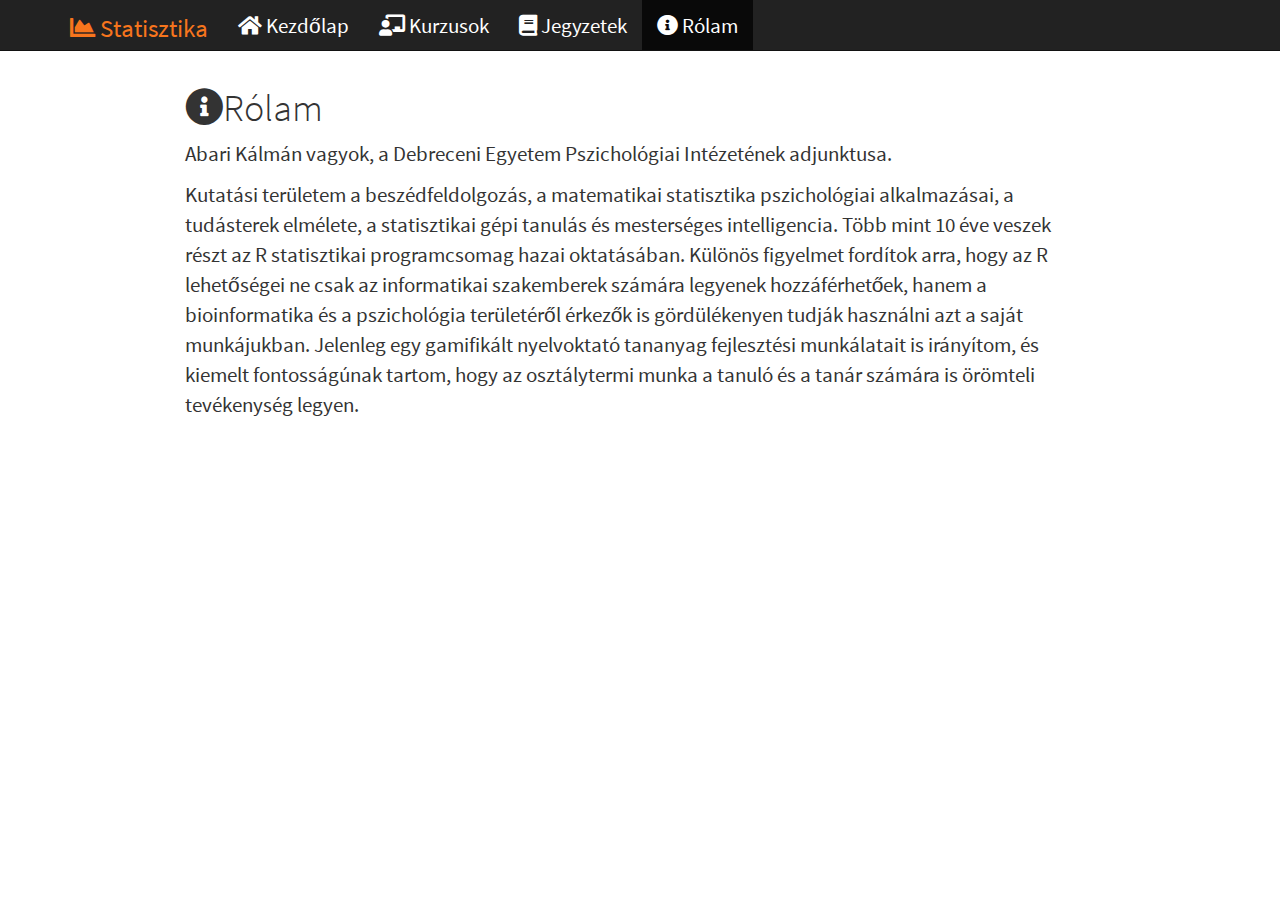
==== commit 33869523: "Statkönyvek hozzáadása" ====
--- a/docs/about.html
+++ b/docs/about.html
@@ -13,24 +13,38 @@
 
 <title>Rólam</title>
 
-<script src="site_libs/jquery-1.11.3/jquery.min.js"></script>
+<script src="site_libs/header-attrs-2.10.6/header-attrs.js"></script>
+<script src="site_libs/jquery-3.6.0/jquery-3.6.0.min.js"></script>
 <meta name="viewport" content="width=device-width, initial-scale=1" />
 <link href="site_libs/bootstrap-3.3.5/css/cosmo.min.css" rel="stylesheet" />
 <script src="site_libs/bootstrap-3.3.5/js/bootstrap.min.js"></script>
 <script src="site_libs/bootstrap-3.3.5/shim/html5shiv.min.js"></script>
 <script src="site_libs/bootstrap-3.3.5/shim/respond.min.js"></script>
+<style>h1 {font-size: 34px;}
+       h1.title {font-size: 38px;}
+       h2 {font-size: 30px;}
+       h3 {font-size: 24px;}
+       h4 {font-size: 18px;}
+       h5 {font-size: 16px;}
+       h6 {font-size: 12px;}
+       code {color: inherit; background-color: rgba(0, 0, 0, 0.04);}
+       pre:not([class]) { background-color: white }</style>
 <script src="site_libs/navigation-1.1/tabsets.js"></script>
 <link href="site_libs/highlightjs-9.12.0/textmate.css" rel="stylesheet" />
 <script src="site_libs/highlightjs-9.12.0/highlight.js"></script>
 <link href="site_libs/font-awesome-5.1.0/css/all.css" rel="stylesheet" />
 <link href="site_libs/font-awesome-5.1.0/css/v4-shims.css" rel="stylesheet" />
 
+<style type="text/css">
+  code{white-space: pre-wrap;}
+  span.smallcaps{font-variant: small-caps;}
+  span.underline{text-decoration: underline;}
+  div.column{display: inline-block; vertical-align: top; width: 50%;}
+  div.hanging-indent{margin-left: 1.5em; text-indent: -1.5em;}
+  ul.task-list{list-style: none;}
+    </style>
+
 <style type="text/css">code{white-space: pre;}</style>
-<style type="text/css">
-  pre:not([class]) {
-    background-color: white;
-  }
-</style>
 <script type="text/javascript">
 if (window.hljs) {
   hljs.configure({languages: []});
@@ -43,32 +57,7 @@
 
 
 
-<style type="text/css">
-h1 {
-  font-size: 34px;
-}
-h1.title {
-  font-size: 38px;
-}
-h2 {
-  font-size: 30px;
-}
-h3 {
-  font-size: 24px;
-}
-h4 {
-  font-size: 18px;
-}
-h5 {
-  font-size: 16px;
-}
-h6 {
-  font-size: 12px;
-}
-.table th:not([align]) {
-  text-align: left;
-}
-</style>
+
 
 <link rel="stylesheet" href="style.css" type="text/css" />
 
@@ -80,10 +69,6 @@
   margin-left: auto;
   margin-right: auto;
 }
-code {
-  color: inherit;
-  background-color: rgba(0, 0, 0, 0.04);
-}
 img {
   max-width:100%;
 }
@@ -99,40 +84,13 @@
 summary {
   display: list-item;
 }
+pre code {
+  padding: 0;
+}
 </style>
 
 
 <style type="text/css">
-/* padding for bootstrap navbar */
-body {
-  padding-top: 51px;
-  padding-bottom: 40px;
-}
-/* offset scroll position for anchor links (for fixed navbar)  */
-.section h1 {
-  padding-top: 56px;
-  margin-top: -56px;
-}
-.section h2 {
-  padding-top: 56px;
-  margin-top: -56px;
-}
-.section h3 {
-  padding-top: 56px;
-  margin-top: -56px;
-}
-.section h4 {
-  padding-top: 56px;
-  margin-top: -56px;
-}
-.section h5 {
-  padding-top: 56px;
-  margin-top: -56px;
-}
-.section h6 {
-  padding-top: 56px;
-  margin-top: -56px;
-}
 .dropdown-submenu {
   position: relative;
 }
@@ -160,7 +118,7 @@
   margin-right: -10px;
 }
 .dropdown-submenu:hover>a:after {
-  border-left-color: #ffffff;
+  border-left-color: #adb5bd;
 }
 .dropdown-submenu.pull-left {
   float: none;
@@ -172,7 +130,7 @@
 }
 </style>
 
-<script>
+<script type="text/javascript">
 // manage active state of menu based on current page
 $(document).ready(function () {
   // active menu anchor
@@ -183,10 +141,23 @@
   var menuAnchor = $('a[href="' + href + '"]');
 
   // mark it active
-  menuAnchor.parent().addClass('active');
+  menuAnchor.tab('show');
 
   // if it's got a parent navbar menu mark it active as well
   menuAnchor.closest('li.dropdown').addClass('active');
+
+  // Navbar adjustments
+  var navHeight = $(".navbar").first().height() + 15;
+  var style = document.createElement('style');
+  var pt = "padding-top: " + navHeight + "px; ";
+  var mt = "margin-top: -" + navHeight + "px; ";
+  var css = "";
+  // offset scroll position for anchor links (for fixed navbar)
+  for (var i = 1; i <= 6; i++) {
+    css += ".section h" + i + "{ " + pt + mt + "}\n";
+  }
+  style.innerHTML = "body {" + pt + "padding-bottom: 40px; }\n" + css;
+  document.head.appendChild(style);
 });
 </script>
 
@@ -198,7 +169,6 @@
   max-height: 500px;
   min-height: 44px;
   overflow-y: auto;
-  background: white;
   border: 1px solid #ddd;
   border-radius: 4px;
 }
@@ -310,7 +280,7 @@
   </div><!--/.container -->
 </div><!--/.navbar -->
 
-<div class="fluid-row" id="header">
+<div id="header">
 
 
 
@@ -331,7 +301,7 @@
 
 // add bootstrap table styles to pandoc tables
 function bootstrapStylePandocTables() {
-  $('tr.header').parent('thead').parent('table').addClass('table table-condensed');
+  $('tr.odd').parent('tbody').parent('table').addClass('table table-condensed');
 }
 $(document).ready(function () {
   bootstrapStylePandocTables();
@@ -349,7 +319,7 @@
 
 $(document).ready(function () {
   $('.tabset-dropdown > .nav-tabs > li').click(function () {
-    $(this).parent().toggleClass('nav-tabs-open')
+    $(this).parent().toggleClass('nav-tabs-open');
   });
 });
 </script>
